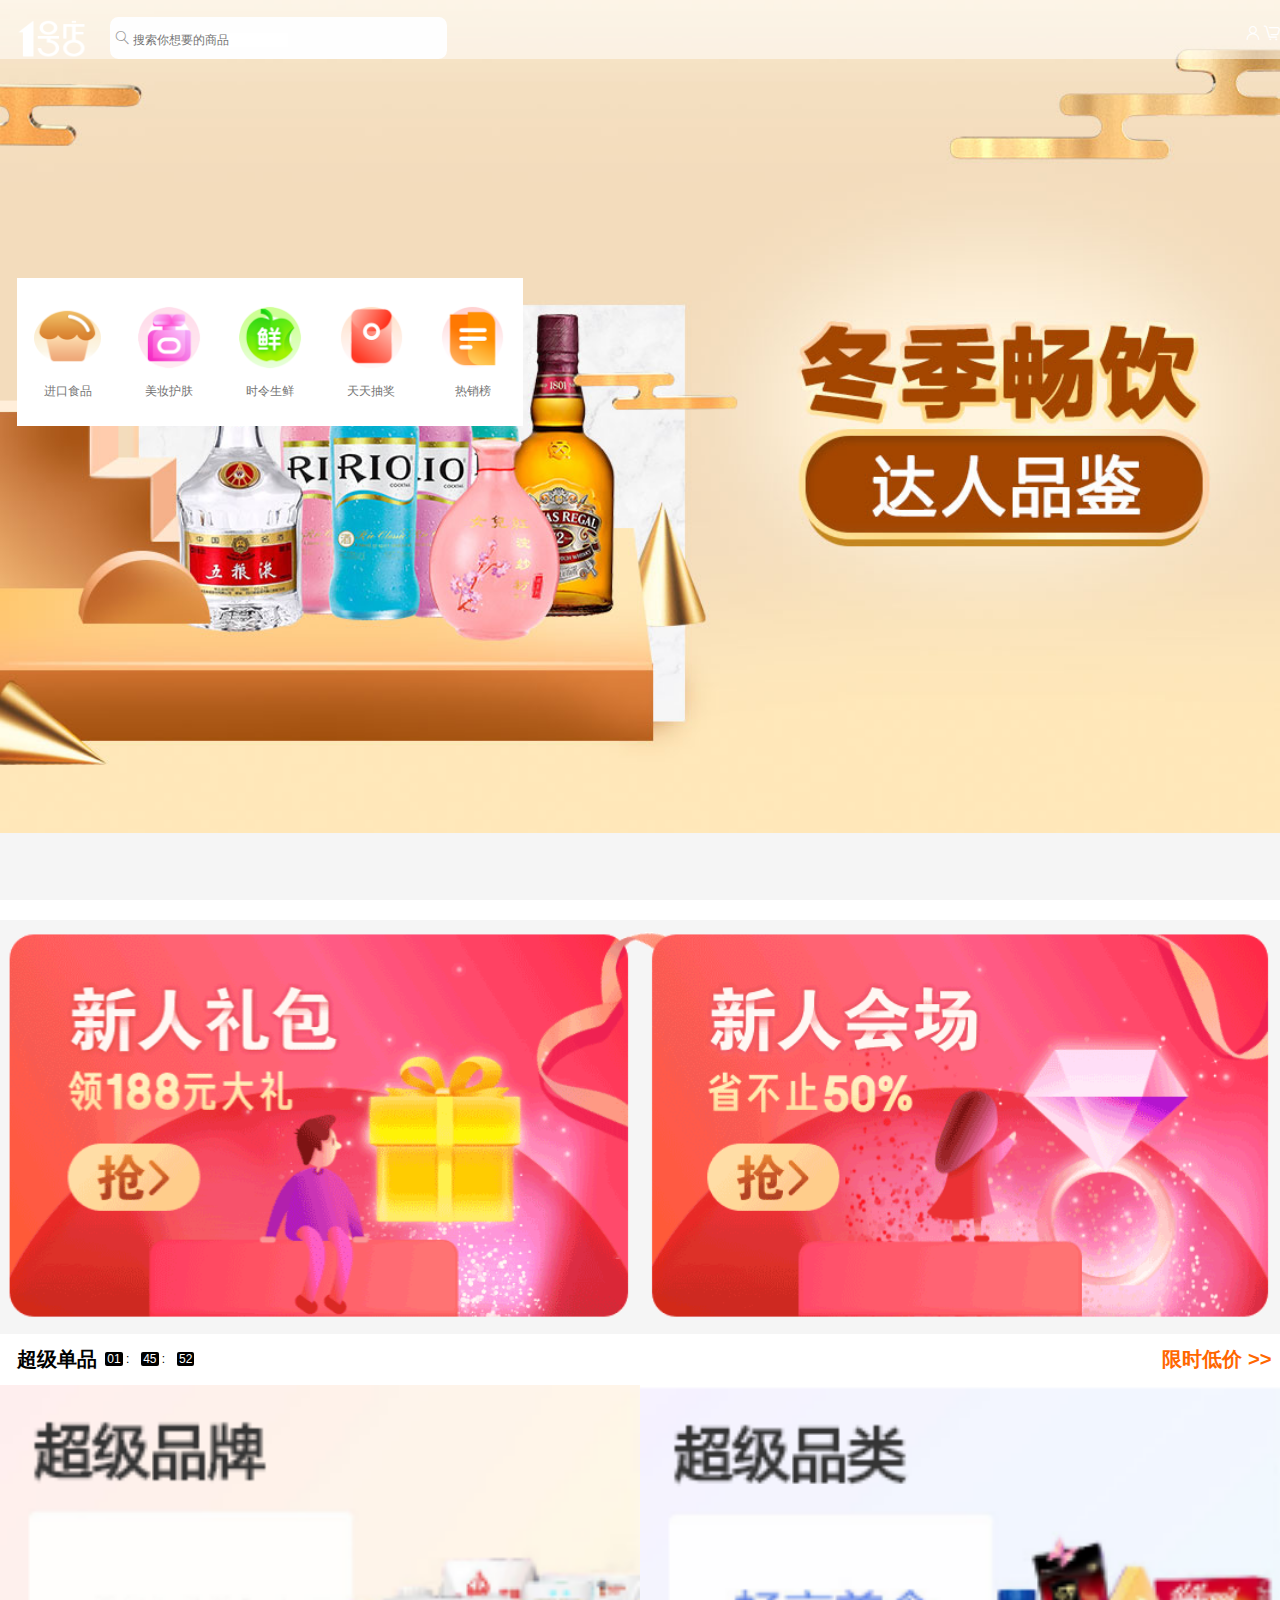
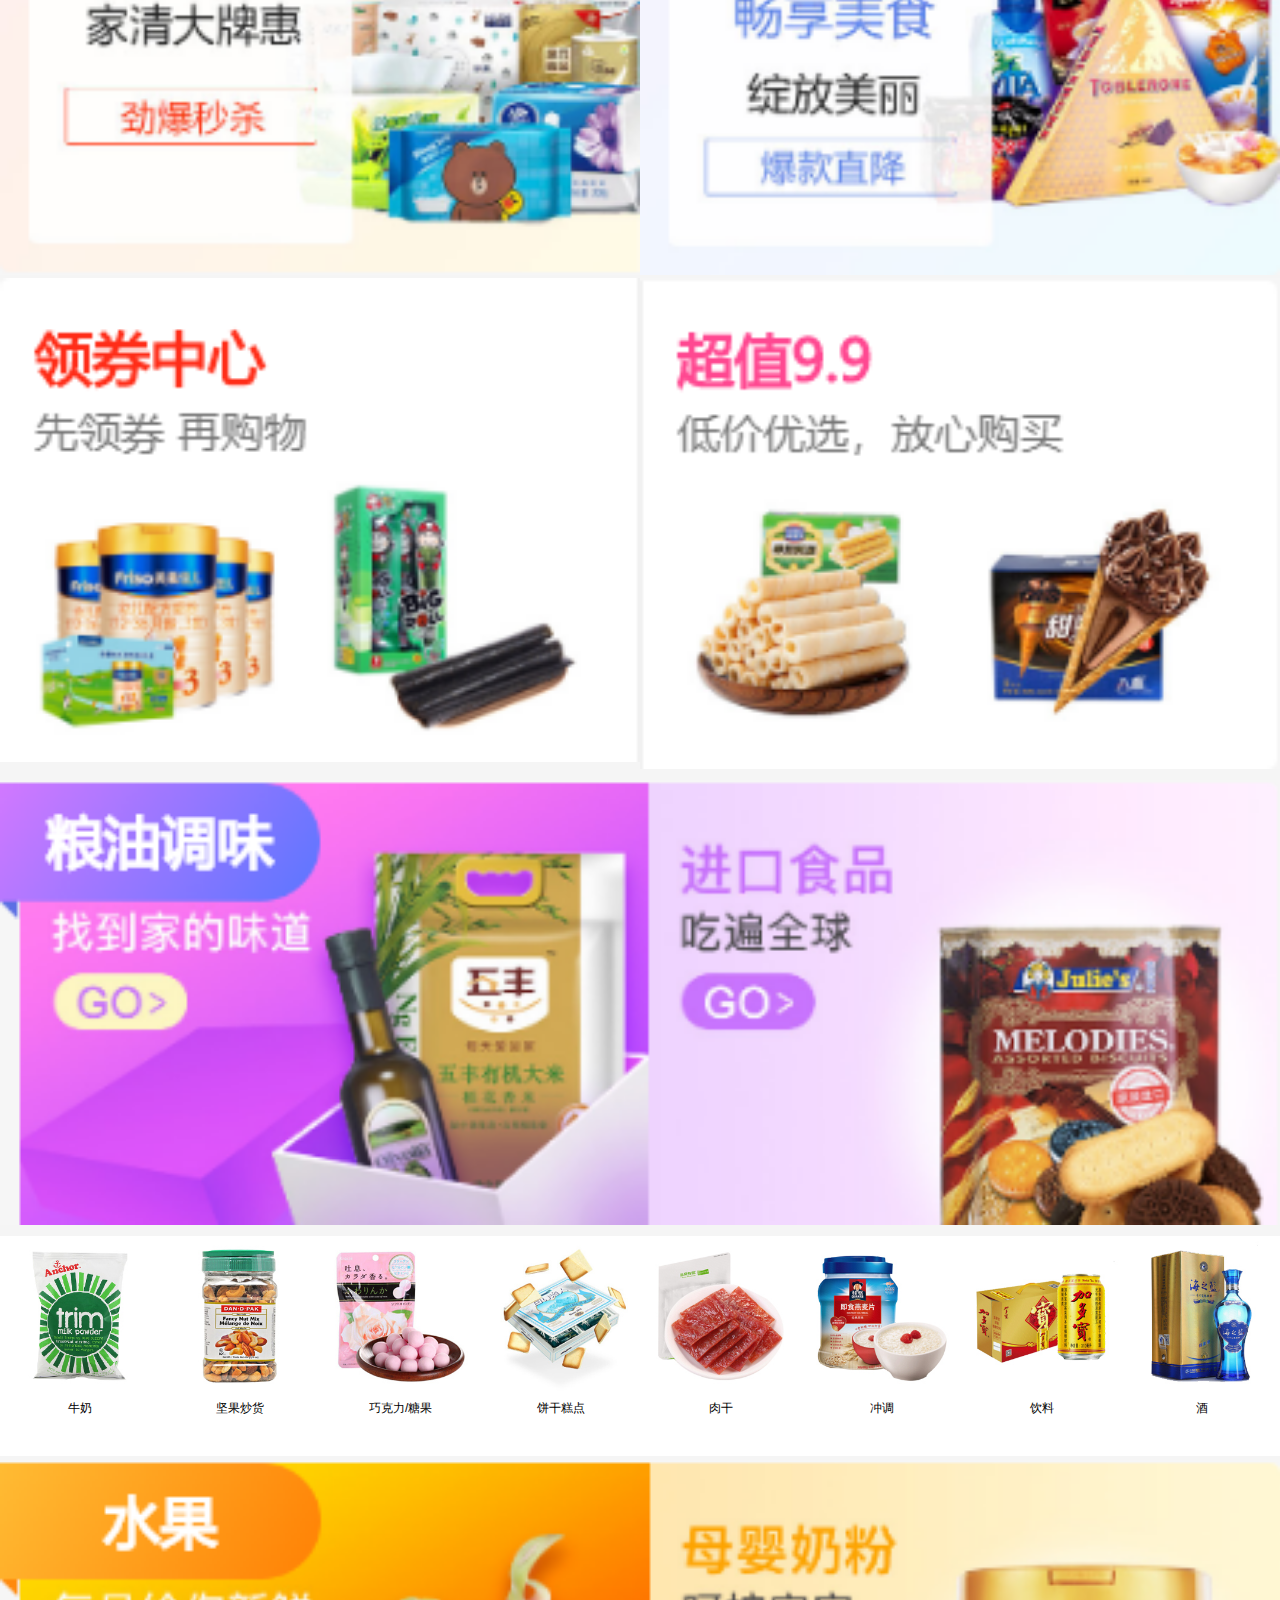
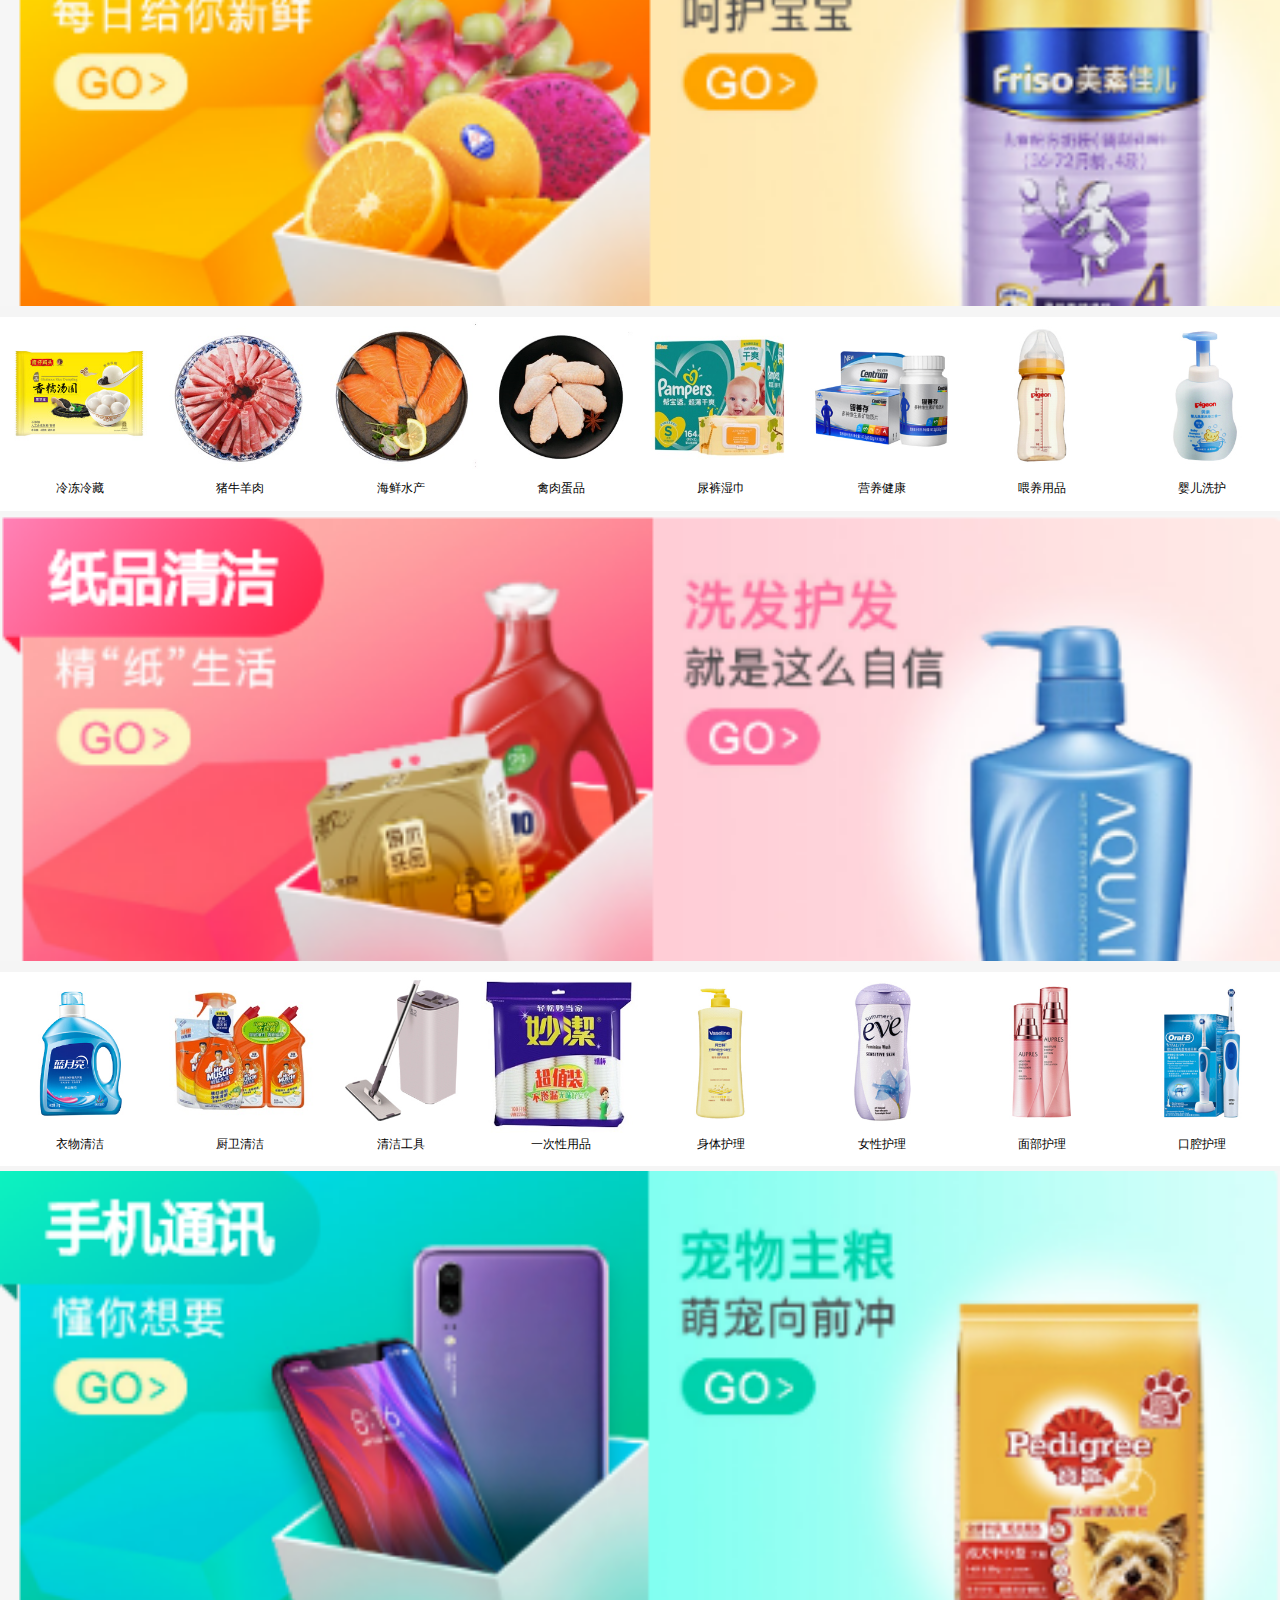
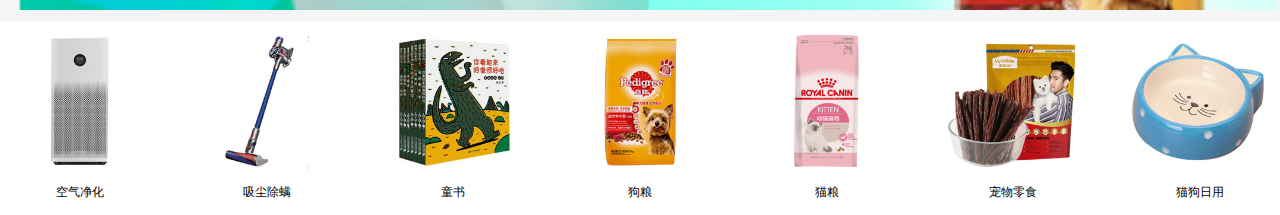
==== index.html @ a31bc934 "提交" ====
<!DOCTYPE html>
<html lang="en">

<head>
    <meta charset="UTF-8">
    <meta name="viewport" content="width=device-width, initial-scale=1.0">
    <meta http-equiv="X-UA-Compatible" content="ie=edge">
    <title>Document</title>
    <link rel="stylesheet" href="./scss/common.css">
    <link rel="stylesheet" href="./scss/index.css">
    <script src="./js/fkexible.debug.js"></script>
    <script src="./js/flexible_css.debug.js"></script>
</head>

<body>
    <header>
        <div class="photo">
            <div class="photo-gege">
                <a href="">
                    <img src="./upload/轮播图.jpg" alt="">
                </a>
                <!-- <a href="">
                    <img src="./upload/轮播图02.jpg" alt="">
                </a>
                <a href="">
                    <img src="./upload/轮播图03.jpg" alt="">
                </a>
                <a href="">
                    <img src="./upload/轮播图04.jpg" alt="">
                </a>
                <a href="">
                    <img src="./upload/轮播图05.jpg" alt="">
                </a> -->
            </div>
        </div>

        <div class="top">
            <div class="logo">
                <img src="./img/logo.png" alt="">
            </div>

            <div class="search">
                <i class="iconfont">&#xe61d;</i>
                <input type="text" placeholder="搜索你想要的商品">
            </div>
            <div class="header-right">
                <a href="">
                    <i class="iconfont">&#xe614;</i>
                </a>
                <a href="">
                    <i class="iconfont">&#xe610;</i>
                </a>
            </div>
        </div>
        <div class="list">
            <ul>
                <li>
                    <a href="">
                        <img src="./img/进口食品.png" alt="">
                        <span>进口食品</span>
                    </a>
                </li>
                <li>
                    <a href="">
                        <img src="./img/美妆护肤.png" alt="">
                        <span>美妆护肤</span>
                    </a>
                </li>
                <li>
                    <a href="">
                        <img src="./img/时令生鲜.png" alt="">
                        <span>时令生鲜</span>
                    </a>
                </li>
                <li>
                    <a href="">
                        <img src="./img/天天抽奖.png" alt="">
                        <span>天天抽奖</span>
                    </a>
                </li>
                <li>
                    <a href="">
                        <img src="./img/热销榜.png" alt="">
                        <span>热销榜</span>
                    </a>
                </li>
            </ul>
        </div>

    </header>
    <main>
        <div class="adv">
            <ul>
                <li>
                    <a href="">
                        <img src="./img/新人礼包.gif" alt="">
                    </a>
                </li>
                <li>
                    <a href="">
                        <img src="./img/新人会场.gif" alt="">
                    </a>
                </li>
            </ul>
        </div>
        <div class="super">
            <div class="top">
                <h2>超级单品</h2>
                <span>01</span>
                <span>:</span>
                <span>45</span>
                <span>:</span>
                <span>52</span>
                <p>限时低价 >></p>
            </div>
            <div class="bottom">
                <ul>
                    <li>
                        <a href="">
                            <img src="./upload/超级品牌.png" alt="">
                        </a>
                    </li>
                    <li>
                        <a href="">
                            <img src="./upload/超级品类.png" alt="">
                        </a>
                    </li>
                    <li>
                        <a href="">
                            <img src="./upload/领券中心.png" alt="">
                        </a>
                    </li>
                    <li>
                        <a href="">
                            <img src="./upload/超值9.9.png" alt="">
                        </a>
                    </li>


                </ul>
            </div>
        </div>
        <div class="adv1">
            <a href="">
                <img src="./upload/粮油调味.png" alt="">
            </a>
        </div>
        <div class="banner flex">
            <ul>
                <li>
                    <a href="">
                        <img src="./upload/banner1(1).jpg" alt="">
                        <span>牛奶</span>
                    </a>
                </li>
                <li>
                    <a href="">
                        <img src="./upload/banner1(2).jpg" alt="">
                        <span>坚果炒货</span>
                    </a>"
                    "
                </li>

                <li>

                    <a href="">
                        <img src="./upload/banner1(3).jpg" alt="">
                        <span>巧克力/糖果</span>
                    </a>
                </li>
                <li>
                    <a href="">
                        <img src="./upload/banner1(4).jpg" alt="">
                        <span>饼干糕点</span>
                    </a>
                </li>
                <li>
                    <a href="">
                        <img src="./upload/banner1(5).jpg" alt="">
                        <span>肉干</span>
                    </a>
                </li>
                <li>
                    <a href="">
                        <img src="./upload/banner1(6).jpg" alt="">
                        <span>冲调</span>
                    </a>
                </li>
                <li>
                    <a href="">
                        <img src="./upload/banner1(7).jpg" alt="">
                        <span>饮料</span>
                    </a>
                </li>
                <li>
                    <a href="">
                        <img src="./upload/banner1(8).jpg" alt="">
                        <span>酒</span>
                    </a>
                </li>

            </ul>
        </div>

        </div>
        <div class="adv2">
            <a href="">
                <img src="./upload/水果.png" alt="">
            </a>
        </div>
        <div class="banner1 flex1">
            <ul>
                <li>
                    <a href="">
                        <img src="./upload/banner2(1).jpg" alt="">
                        <span>冷冻冷藏</span>
                    </a>
                </li>
                <li>
                    <a href="">
                        <img src="./upload/banner2(2).jpg" alt="">
                        <span>猪牛羊肉</span>
                    </a>
                </li>
                <li>
                    <a href="">
                        <img src="./upload/banner2(3).jpg" alt="">
                        <span>海鲜水产</span>
                    </a>
                </li>
                <li>
                    <a href="">
                        <img src="./upload/banner2(4).jpg" alt="">
                        <span>禽肉蛋品</span>
                    </a>
                </li>
                <li>
                    <a href="">
                        <img src="./upload/banner2(5).jpg" alt="">
                        <span>尿裤湿巾</span>
                    </a>
                </li>
                <li>
                    <a href="">
                        <img src="./upload/banner2(6).jpg" alt="">
                        <span>营养健康</span>
                    </a>
                </li>
                <li>
                    <a href="">
                        <img src="./upload/banner2(7).jpg" alt="">
                        <span>喂养用品</span>
                    </a>
                </li>
                <li>
                    <a href="">
                        <img src="./upload/banner2(8).jpg" alt="">
                        <span>婴儿洗护</span>
                    </a>
                </li>

            </ul>
        </div>

        <div class="adv3">
            <a href="">
                <img src="./upload/纸品清洁.png" alt="">
            </a>
        </div>

        <div class="banner2 flex2">
            <ul>
                <li>
                    <a href="">
                        <img src="./upload/banner3(1).jpg" alt="">
                        <span>衣物清洁</span>
                    </a>
                </li>
                <li>
                    <a href="">
                        <img src="./upload/banner3(2).jpg" alt="">
                        <span>厨卫清洁</span>
                    </a>
                </li>
                <li>
                    <a href="">
                        <img src="./upload/banner3(3).jpg" alt="">
                        <span>清洁工具</span>
                    </a>
                </li>
                <li>
                    <a href="">
                        <img src="./upload/banner3(4).jpg" alt="">
                        <span>一次性用品</span>
                    </a>
                </li>
                <li>
                    <a href="">
                        <img src="./upload/banner3(5).jpg" alt="">
                        <span>身体护理</span>
                    </a>
                </li>
                <li>
                    <a href="">
                        <img src="./upload/banner3(6).jpg" alt="">
                        <span>女性护理</span>
                    </a>
                </li>
                <li>
                    <a href="">
                        <img src="./upload/banner3(7).jpg" alt="">
                        <span>面部护理</span>
                    </a>
                </li>
                <li>
                    <a href="">
                        <img src="./upload/banner3(8).jpg" alt="">
                        <span>口腔护理</span>
                    </a>
                </li>

            </ul>
        </div>

        <div class="adv4">
            <a href="">
                <img src="./upload/手机通讯.png" alt="">
            </a>
        </div>

        <div class="banner3 flex3">
            <ul>
                <li>
                    <a href="">
                        <img src="./upload/banner4(1).jpg" alt="">
                        <span>空气净化</span>
                    </a>
                </li>
                <li>
                    <a href="">
                        <img src="./upload/banner4(2).jpg" alt="">
                        <span>吸尘除螨</span>
                    </a>
                </li>
                <li>
                    <a href="">
                        <img src="./upload/banner4(3).jpg" alt="">
                        <span>童书</span>
                    </a>
                </li>
                <li>
                    <a href="">
                        <img src="./upload/banner4(4).jpg" alt="">
                        <span>狗粮</span>
                    </a>
                </li>
                <li>
                    <a href="">
                        <img src="./upload/banner4(5).jpg" alt="">
                        <span>猫粮</span>
                    </a>
                </li>
                <li>
                    <a href="">
                        <img src="./upload/banner4(6).jpg" alt="">
                        <span>宠物零食</span>
                    </a>
                </li>
                <li>
                    <a href="">
                        <img src="./upload/banner4(7).jpg" alt="">
                        <span>猫狗日用</span>
                    </a>
                </li>


            </ul>
        </div>
    </main>
</body>

</html>
---- scss/common.css ----
@font-face {
    font-family: "iconfont";
    src: url('../font/iconfont.eot?t=1577669418345');
    /* IE9 */
    src: url('../font/iconfont.eot?t=1577669418345#iefix') format('embedded-opentype'),
        /* IE6-IE8 */
        url('[data-uri]') format('woff2'),
        url('../font/iconfont.woff?t=1577669418345') format('woff'),
        url('../font/iconfont.ttf?t=1577669418345') format('truetype'),
        /* chrome, firefox, opera, Safari, Android, iOS 4.2+ */
        url('../font/iconfont.svg?t=1577669418345#iconfont') format('svg');
    /* iOS 4.1- */
}

.iconfont {
    font-family: "iconfont" !important;
    font-size: 16px;
    font-style: normal;
    -webkit-font-smoothing: antialiased;
    -moz-osx-font-smoothing: grayscale;
}

.icon-sousuo:before {
    content: "\e61d";
}

.icon-lianxiren:before {
    content: "\e614";
}

.icon-gouwuche:before {
    content: "\e610";
}
---- scss/index.css ----
html,
body {
  width: 100%;
  height: 100%;
  background-color: #f5f5f5;
}

.photo {
  position: relative;
  width: 100%;
}

.photo a {
  width: 100%;
}

.photo a img {
  width: 100%;
}

header {
  width: 100%;
}

header .top {
  position: absolute;
  top: 0;
  left: 0;
  height: 1.09375rem;
  width: 100%;
  background-color: rgba(255, 255, 255, 0.5);
}

header .top .logo {
  float: left;
  margin-top: 0.15625rem;
  margin-left: 0.15625rem;
}

header .top .logo img {
  width: 1.5625rem;
  height: 1.25rem;
}

header .search {
  float: left;
  width: 6.25rem;
  height: 0.78125rem;
  background-color: #fefefe;
  border-radius: 0.15625rem;
  margin-top: 0.3125rem;
  margin-left: 0.3125rem;
}

header .search .iconfont {
  line-height: 0.78125rem;
  margin-left: 0.07812rem;
  color: #999;
}

header .search input {
  border: none;
  color: #999;
}

header .header-right {
  float: right;
  margin-top: 0.46875rem;
  margin-left: 0.39062rem;
}

header .iconfont {
  color: #fff;
}

header .list {
  position: absolute;
  top: 5.15625rem;
  left: 0.3125rem;
  width: 9.375rem;
  height: 2.73438rem;
  background-color: #fff;
}

header .list ul {
  width: 100%;
  overflow: hidden;
}

header .list ul li {
  text-align: center;
  margin-top: 0.46875rem;
  width: 20%;
  float: left;
}

header .list ul li a {
  width: 100%;
}

header .list ul li a img {
  width: 1.25rem;
  height: 1.25rem;
}

header .list ul li a span {
  display: block;
  margin-top: 0.15625rem;
  color: #757575;
}

main {
  margin-top: 0.3125rem;
  width: 100%;
  background-color: #f5f5f5;
}

main .adv {
  margin-top: 1.5625rem;
  width: 100%;
}

main .adv ul {
  width: 100%;
  overflow: hidden;
}

main .adv ul li {
  width: 50%;
  float: left;
}

main .adv ul li a {
  width: 100%;
}

main .adv ul li a img {
  width: 100%;
}

main .super {
  width: 100%;
}

main .super .top {
  width: 100%;
  height: 0.9375rem;
  background-color: #fff;
}

main .super .top h2 {
  float: left;
  font-size: 0.375rem;
  font-weight: 700;
  margin-left: 0.3125rem;
  line-height: 0.9375rem;
}

main .super .top span:nth-child(even) {
  background-color: #000;
  color: #fff;
  margin-left: 0.15625rem;
  line-height: 0.9375rem;
  padding: 0 2px;
  border-radius: 2px;
}

main .super .top p {
  float: right;
  line-height: 0.9375rem;
  color: #ff6700;
  font-size: 0.375rem;
  font-weight: 600;
  margin-right: 0.15625rem;
}

main .bottom {
  width: 100%;
}

main .bottom ul {
  width: 100%;
  overflow: hidden;
}

main .bottom ul li {
  width: 50%;
  float: left;
}

main .bottom ul li img {
  width: 100%;
}

main .adv1 {
  width: 100%;
  margin-top: 0.15625rem;
}

main .adv1 img {
  width: 100%;
}

main .banner {
  overflow: hidden;
  width: 100%;
  height: 4.0625rem;
  background-color: #fff;
  margin-top: 0.15625rem;
}

main .banner ul {
  overflow-x: scroll;
  cursor: pointer;
}

main .banner ul::-webkit-scrollbar {
  height: 2.34375rem;
}

main .banner ul::-webkit-scrollbar-track {
  background-color: #f0f0f0;
}

main .banner li {
  overflow: hidden;
  text-align: center;
  color: #fff;
}

xa main .banner li:first-child {
  margin-left: 0;
}

main .flex ul {
  display: -webkit-box;
  display: -ms-flexbox;
  display: flex;
  -ms-flex-wrap: nowrap;
      flex-wrap: nowrap;
  -webkit-box-pack: justify;
      -ms-flex-pack: justify;
          justify-content: space-between;
}

main .flex li {
  -ms-flex-negative: 0;
      flex-shrink: 0;
  width: 2.96875rem;
}

main .flex img {
  width: 100%;
}

main .flex span {
  display: block;
  color: #000;
}

main .adv2 {
  width: 100%;
  margin-top: 0.07812rem;
}

main .adv2 img {
  width: 100%;
}

main .banner1 {
  overflow: hidden;
  width: 100%;
  height: 3.59375rem;
  background-color: #fff;
  margin-top: 0.15625rem;
}

main .banner1 ul {
  overflow-x: scroll;
  cursor: pointer;
}

main .banner1 ul::-webkit-scrollbar {
  height: 2.34375rem;
}

main .banner1 ul::-webkit-scrollbar-track {
  background-color: #f0f0f0;
}

main .banner1 li {
  overflow: hidden;
  text-align: center;
  color: #fff;
}

xa main .banner1 li:first-child {
  margin-left: 0;
}

main .flex1 ul {
  display: -webkit-box;
  display: -ms-flexbox;
  display: flex;
  -ms-flex-wrap: nowrap;
      flex-wrap: nowrap;
  -webkit-box-pack: justify;
      -ms-flex-pack: justify;
          justify-content: space-between;
}

main .flex1 li {
  -ms-flex-negative: 0;
      flex-shrink: 0;
  width: 2.96875rem;
}

main .flex1 img {
  width: 100%;
}

main .flex1 span {
  display: block;
  color: #000;
}

main .adv3 {
  width: 100%;
  margin-top: 0.07812rem;
}

main .adv3 img {
  width: 100%;
}

main .banner2 {
  overflow: hidden;
  width: 100%;
  height: 3.59375rem;
  background-color: #fff;
  margin-top: 0.15625rem;
}

main .banner2 ul {
  overflow-x: scroll;
  cursor: pointer;
}

main .banner2 ul::-webkit-scrollbar {
  height: 2.34375rem;
}

main .banner2 ul::-webkit-scrollbar-track {
  background-color: #f0f0f0;
}

main .banner2 li {
  overflow: hidden;
  text-align: center;
  color: #fff;
}

xa main .banner2 li:first-child {
  margin-left: 0;
}

main .flex2 ul {
  display: -webkit-box;
  display: -ms-flexbox;
  display: flex;
  -ms-flex-wrap: nowrap;
      flex-wrap: nowrap;
  -webkit-box-pack: justify;
      -ms-flex-pack: justify;
          justify-content: space-between;
}

main .flex2 li {
  -ms-flex-negative: 0;
      flex-shrink: 0;
  width: 2.96875rem;
}

main .flex2 img {
  width: 100%;
}

main .flex2 span {
  display: block;
  color: #000;
}

main .adv4 {
  width: 100%;
  margin-top: 0.07812rem;
}

main .adv4 img {
  width: 100%;
}

main .banner3 {
  overflow: hidden;
  width: 100%;
  height: 3.59375rem;
  background-color: #fff;
  margin-top: 0.15625rem;
}

main .banner3 ul {
  overflow-x: scroll;
  cursor: pointer;
}

main .banner3 ul::-webkit-scrollbar {
  height: 2.34375rem;
}

main .banner3 ul::-webkit-scrollbar-track {
  background-color: #f0f0f0;
}

main .banner3 li {
  overflow: hidden;
  text-align: center;
  color: #fff;
}

xa main .banner3 li:first-child {
  margin-left: 0;
}

main .flex3 ul {
  display: -webkit-box;
  display: -ms-flexbox;
  display: flex;
  -ms-flex-wrap: nowrap;
      flex-wrap: nowrap;
  -webkit-box-pack: justify;
      -ms-flex-pack: justify;
          justify-content: space-between;
}

main .flex3 li {
  -ms-flex-negative: 0;
      flex-shrink: 0;
  width: 2.96875rem;
}

main .flex3 img {
  width: 100%;
}

main .flex3 span {
  display: block;
  color: #000;
}
/*# sourceMappingURL=index.css.map */
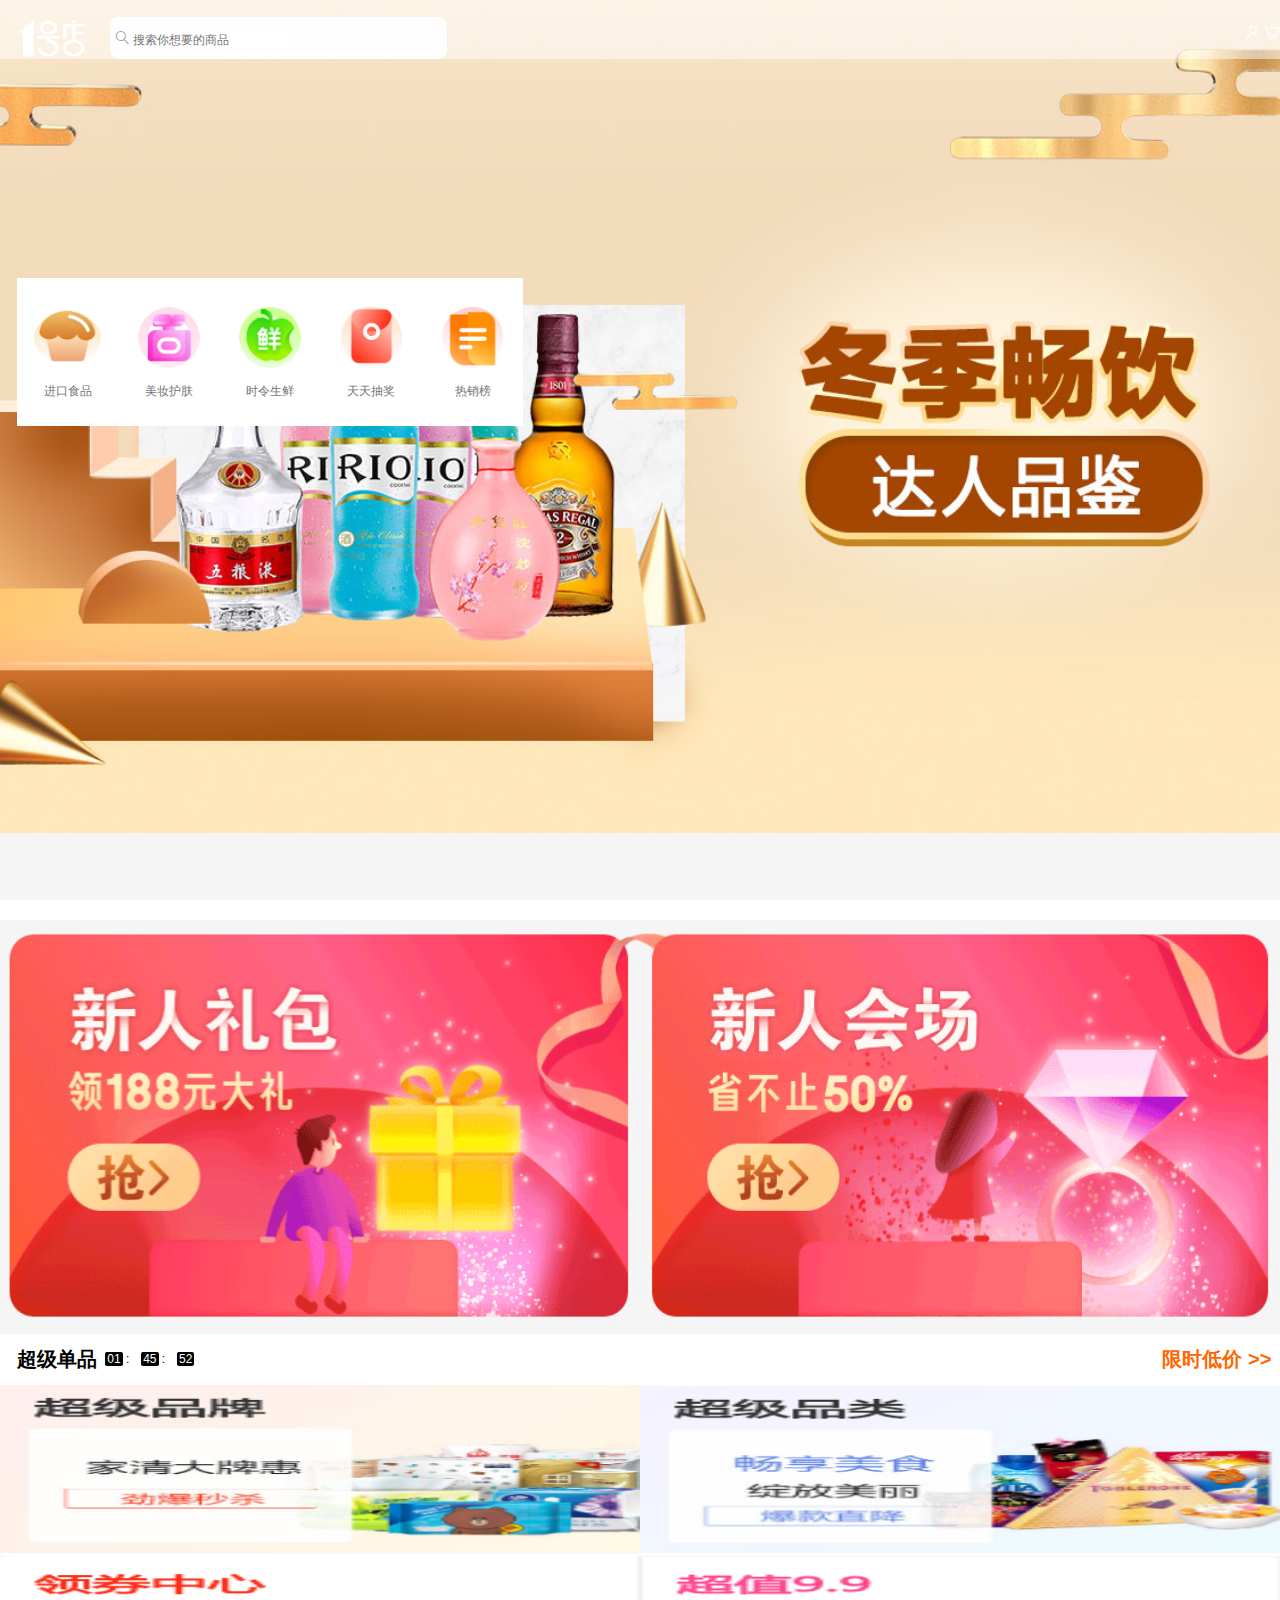
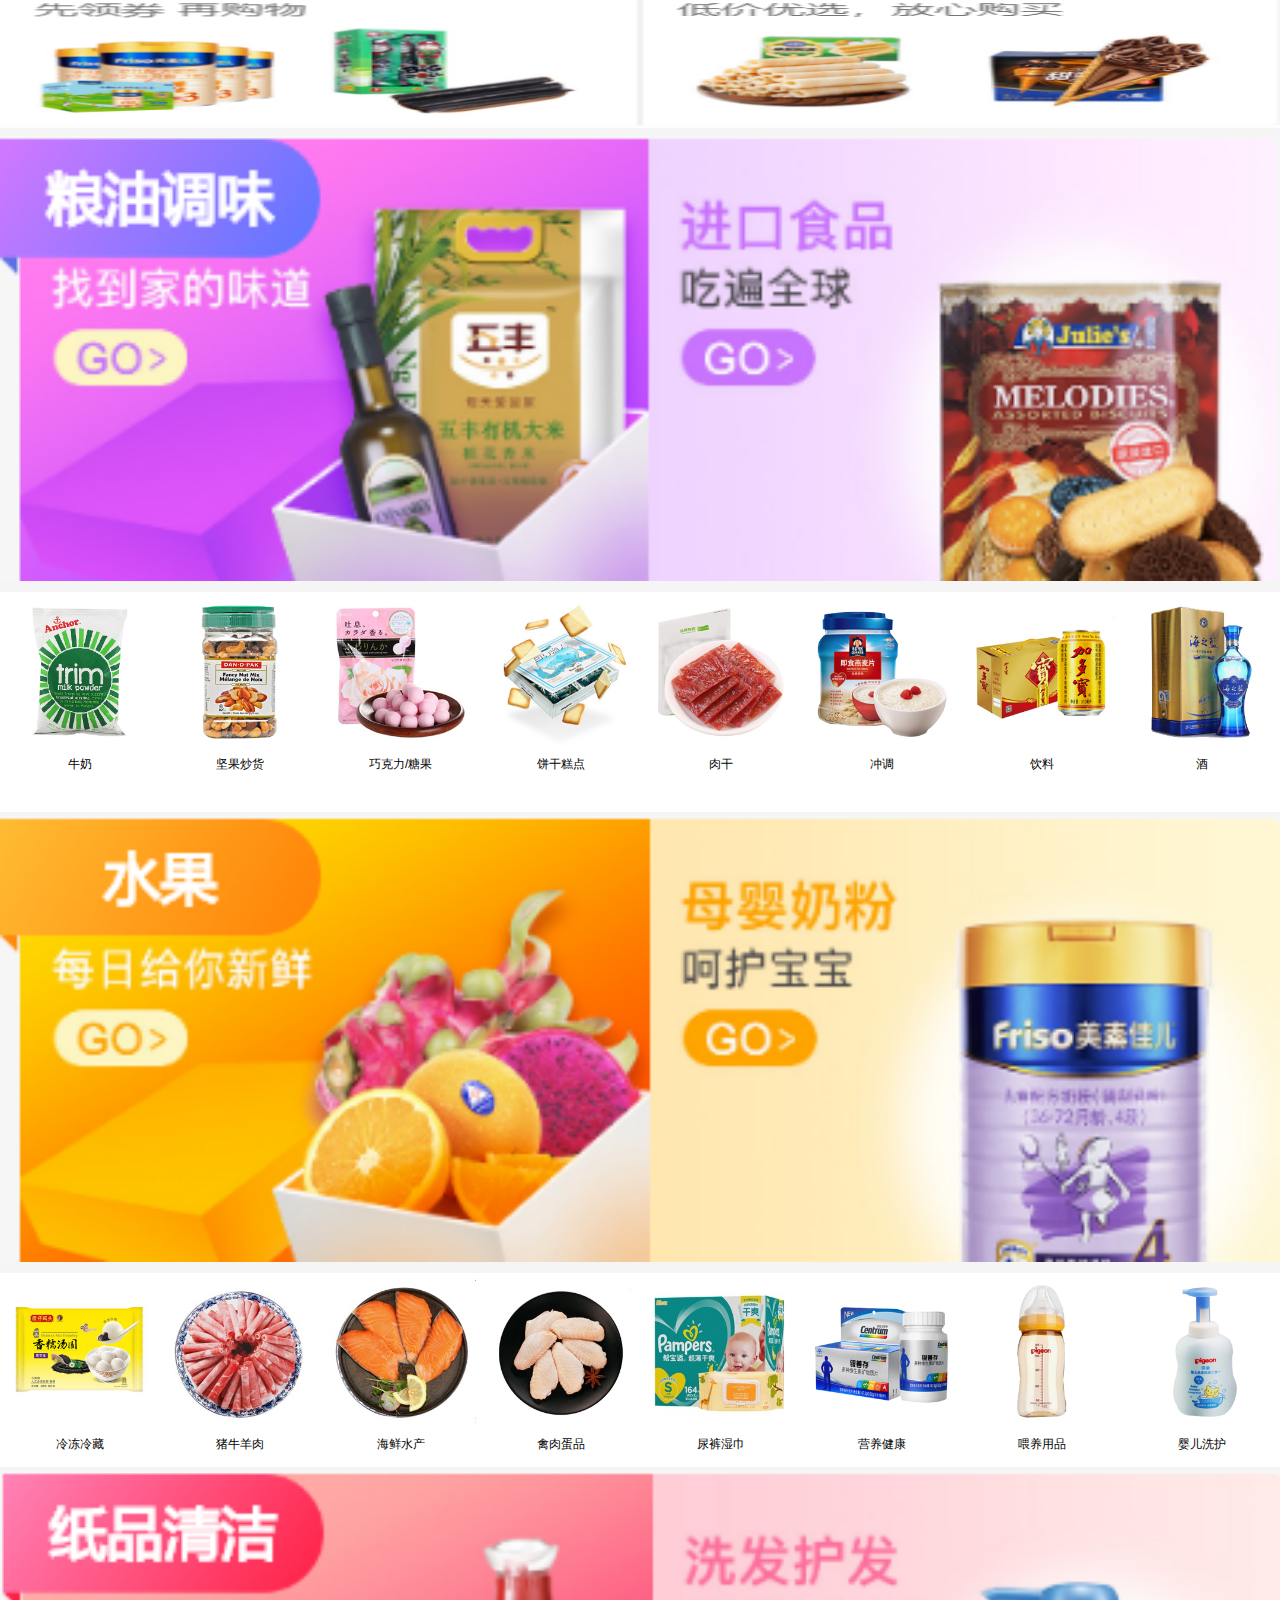
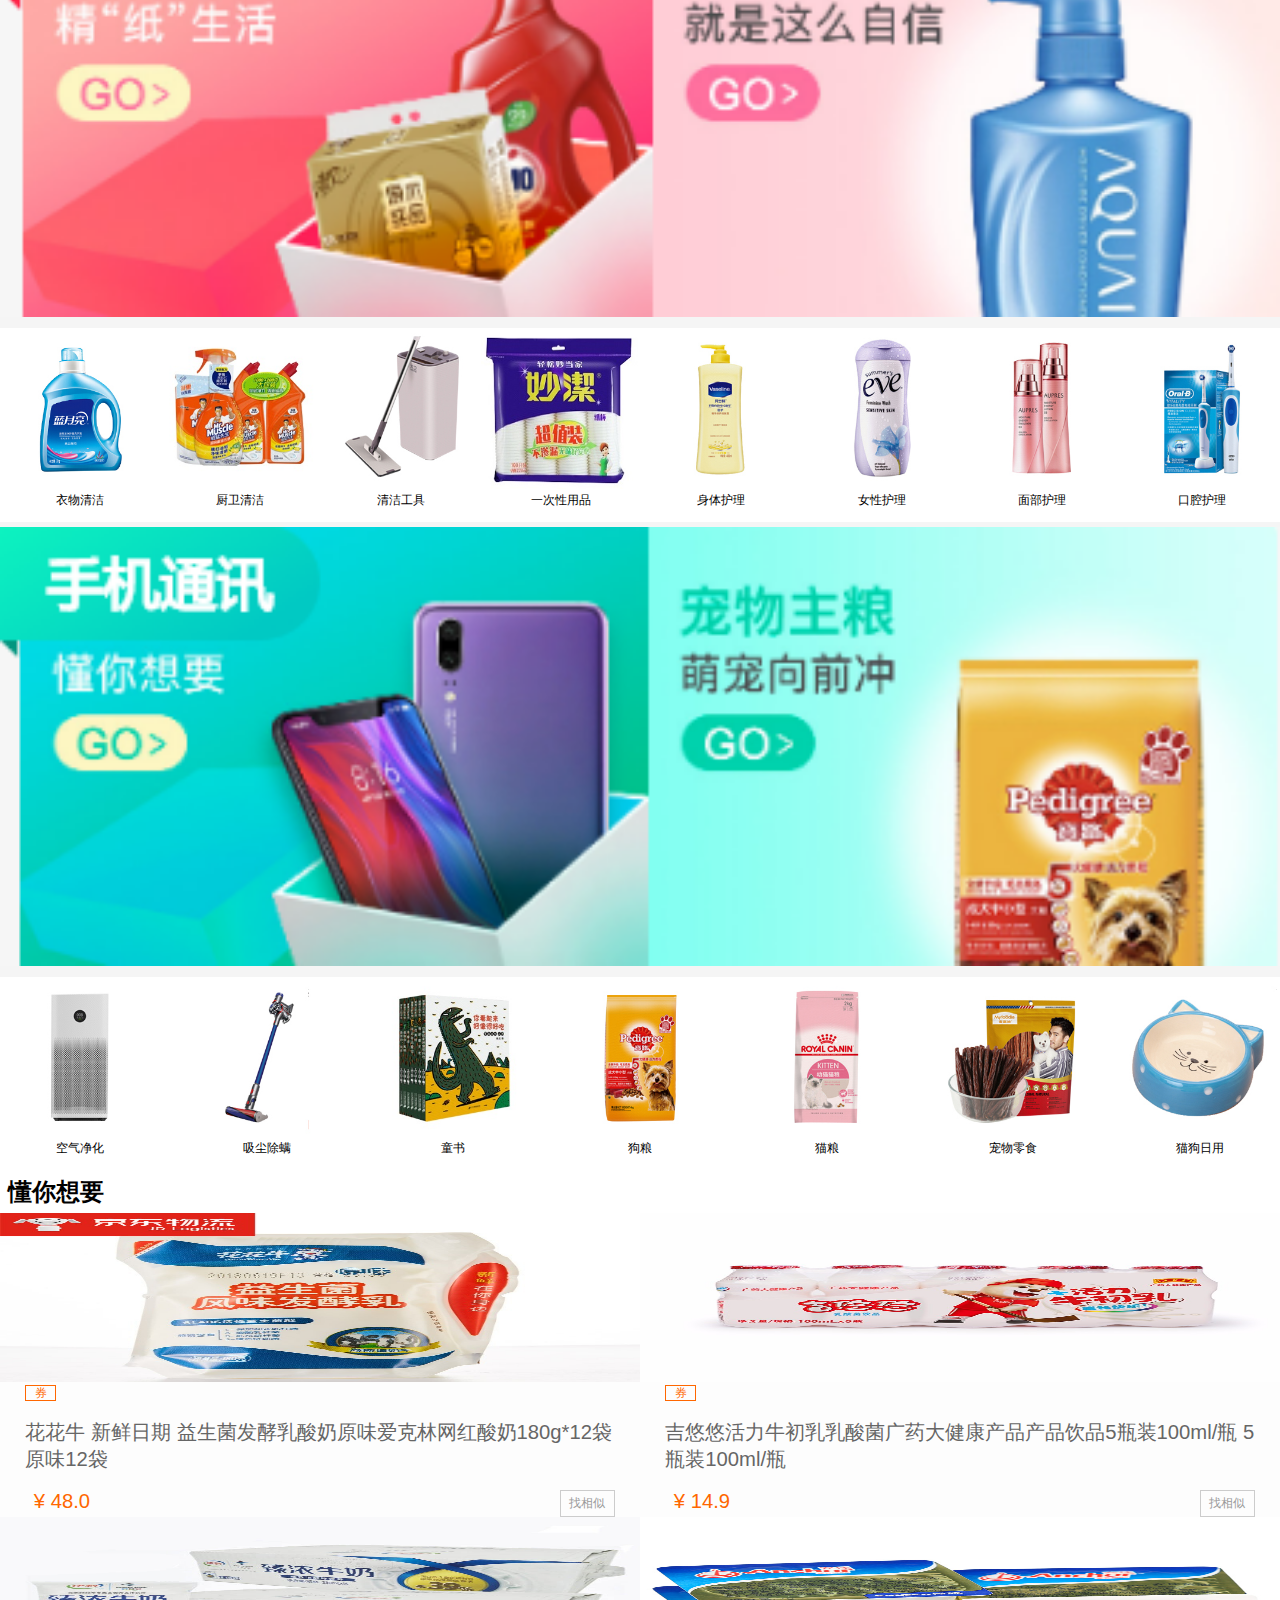
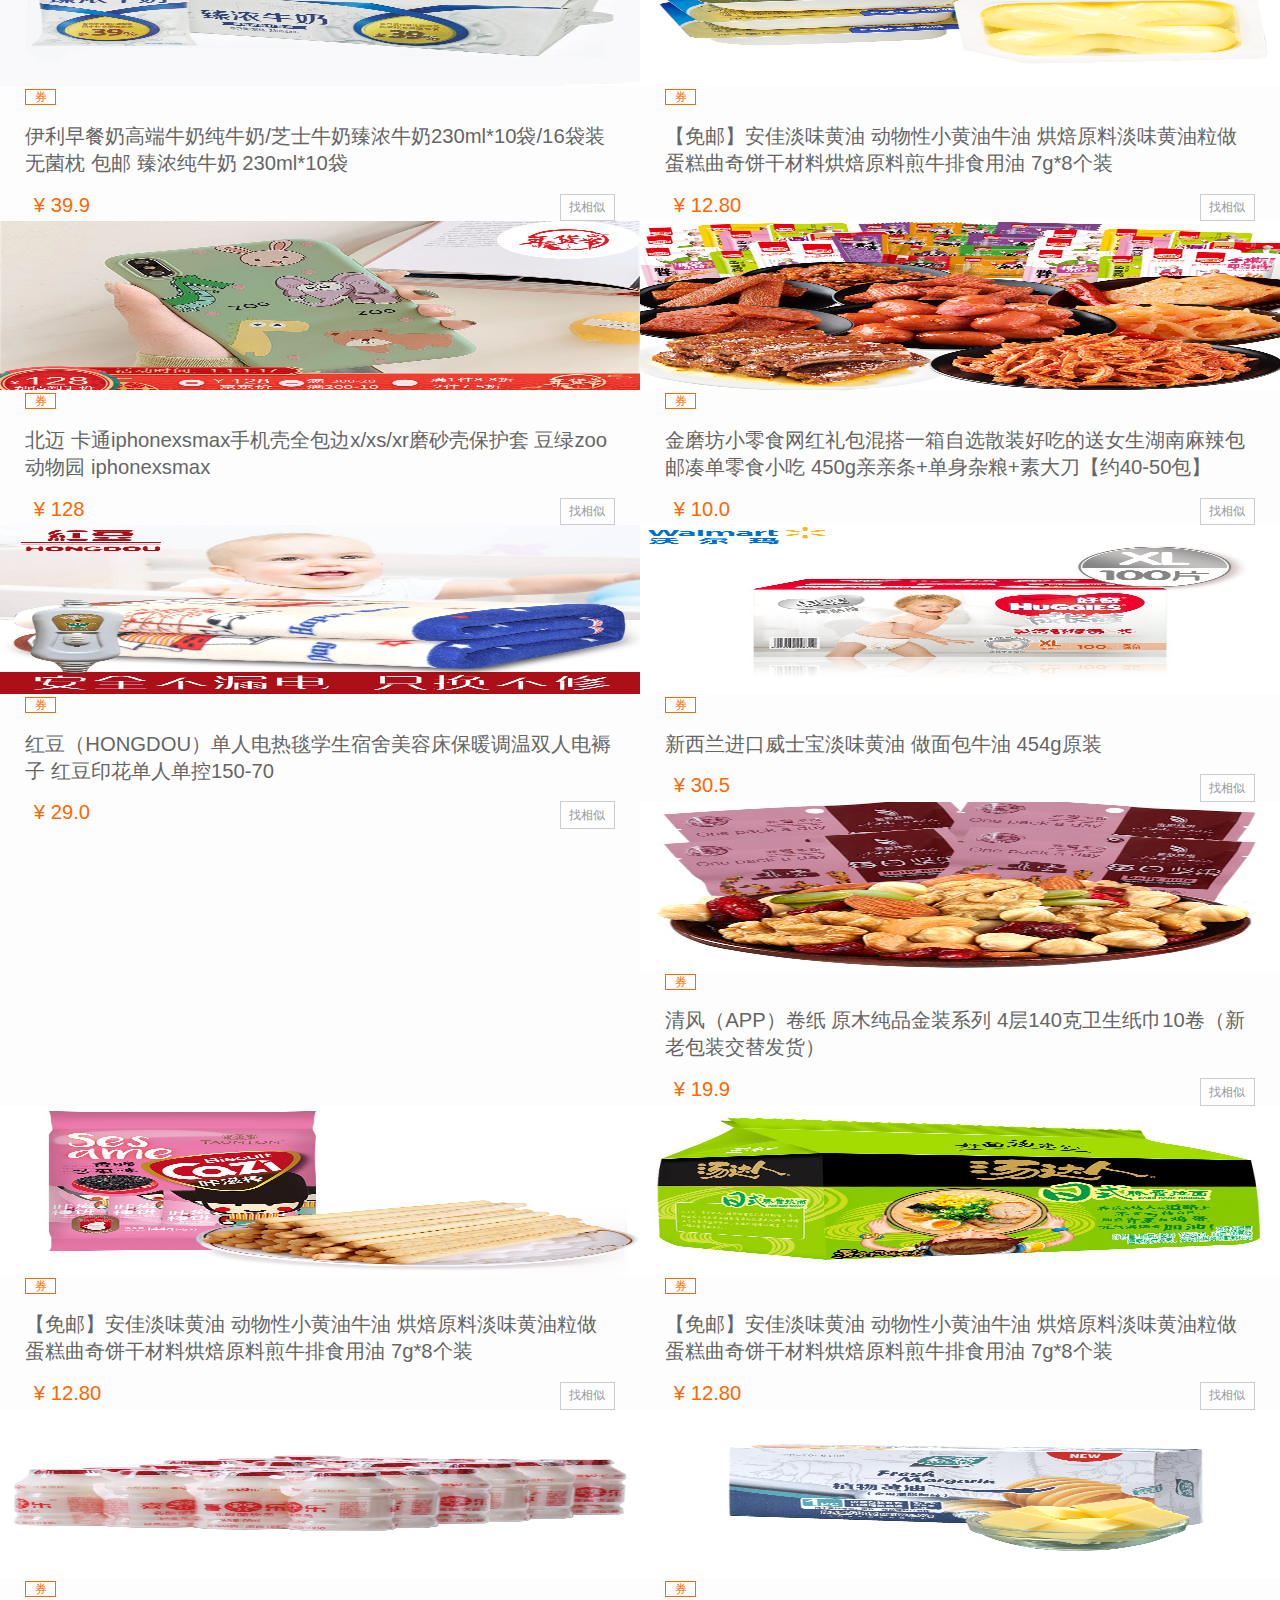
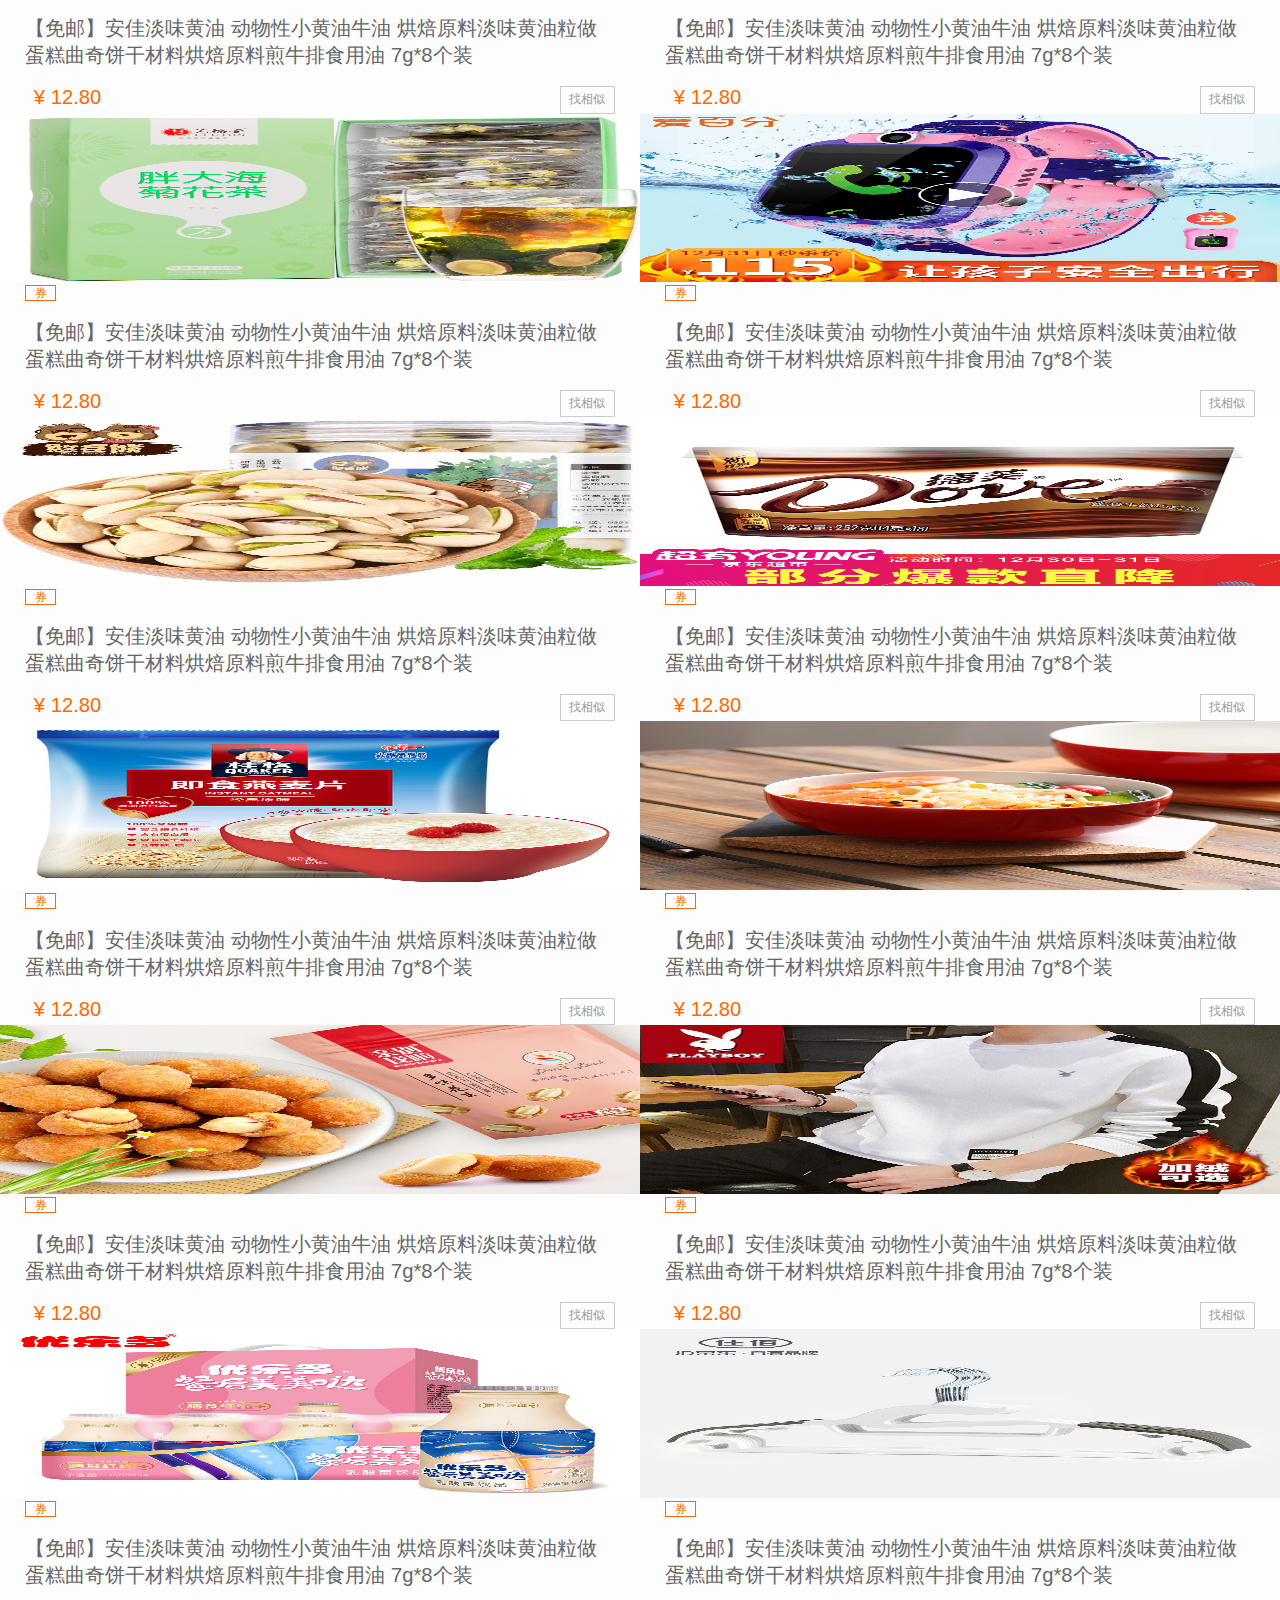
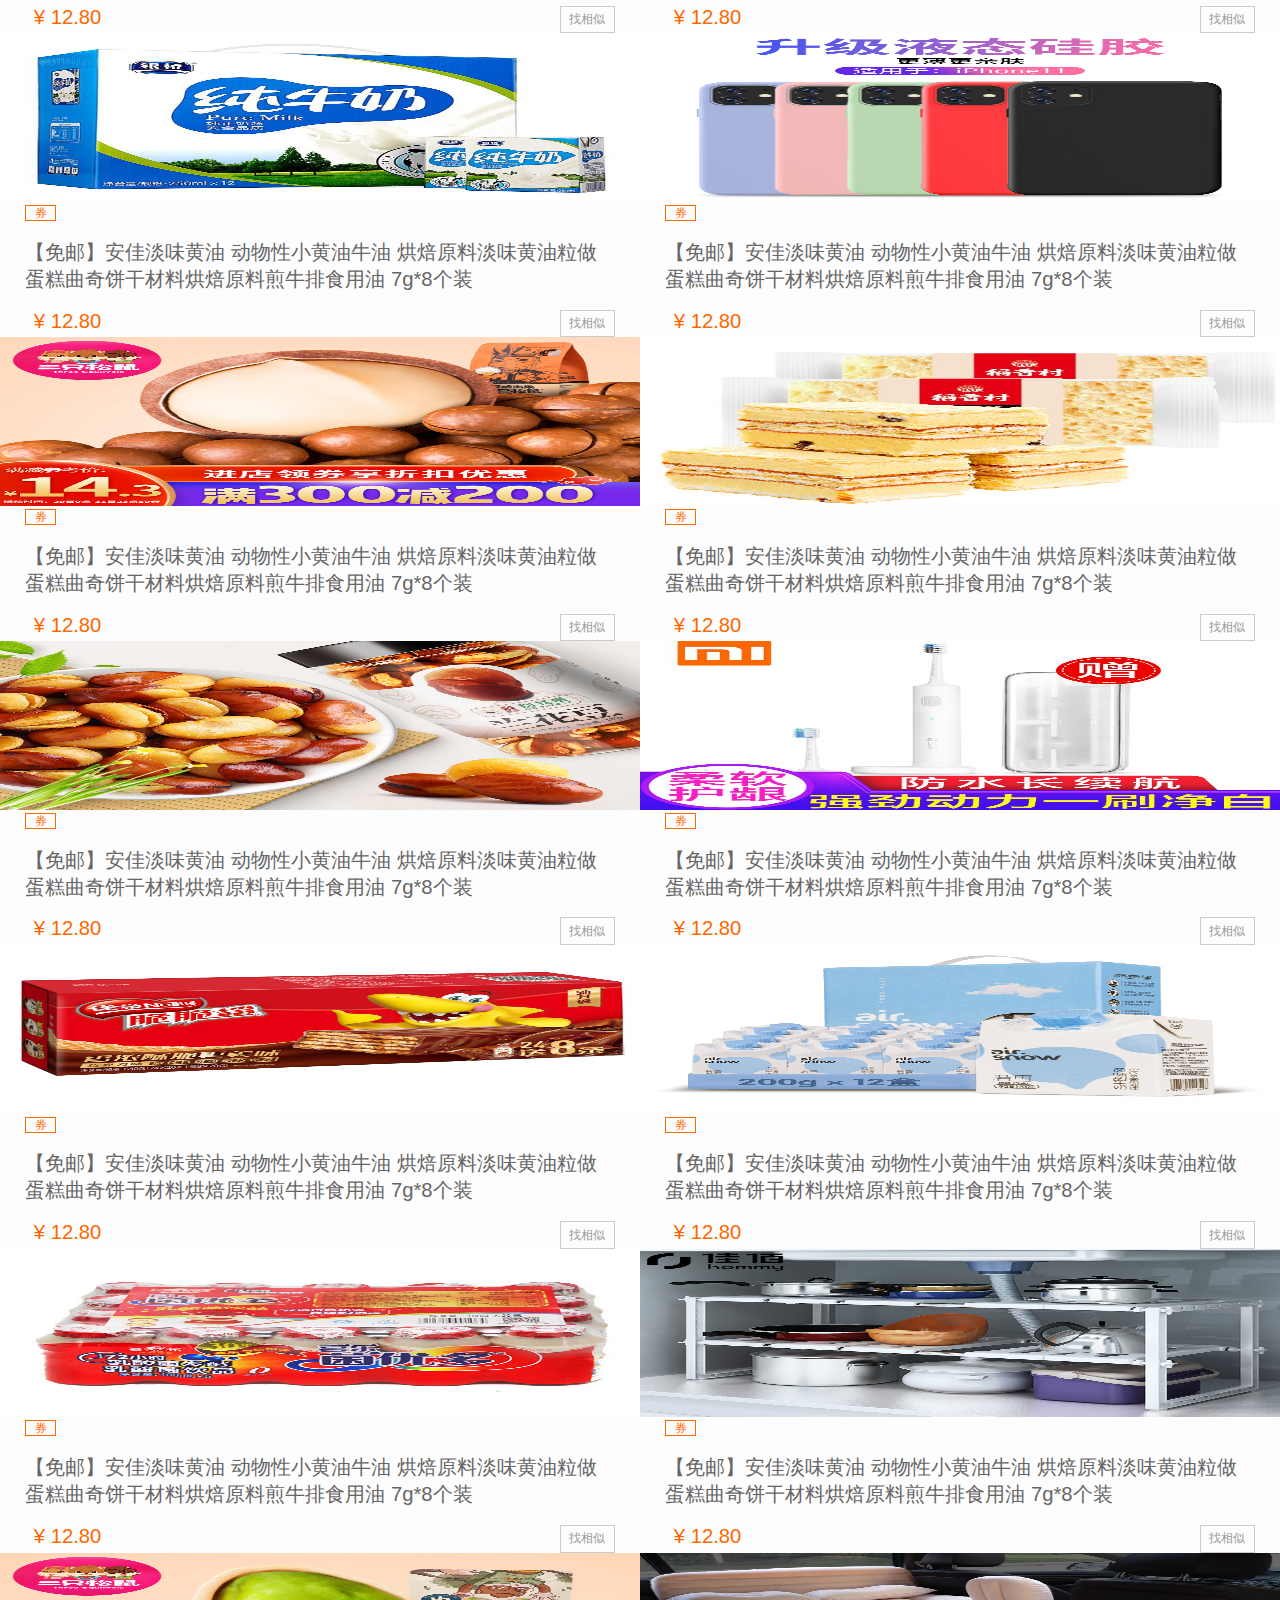
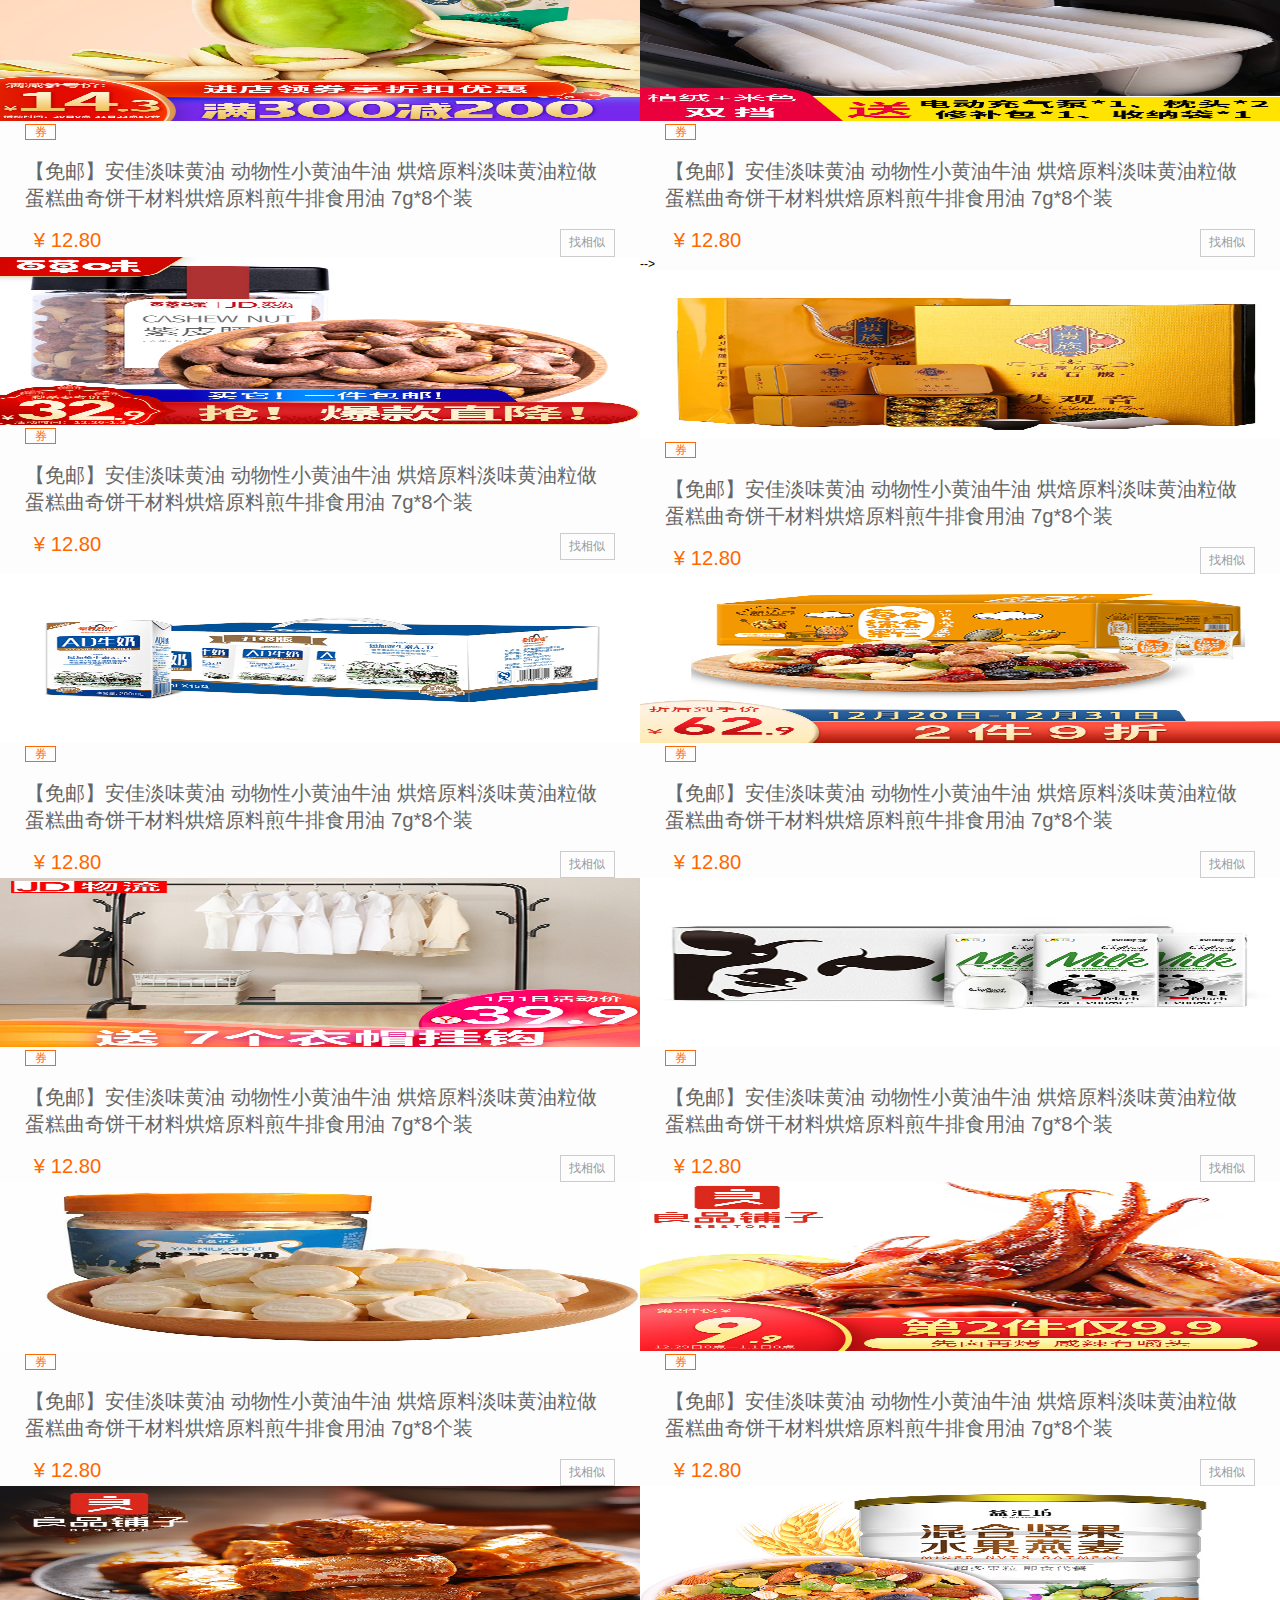
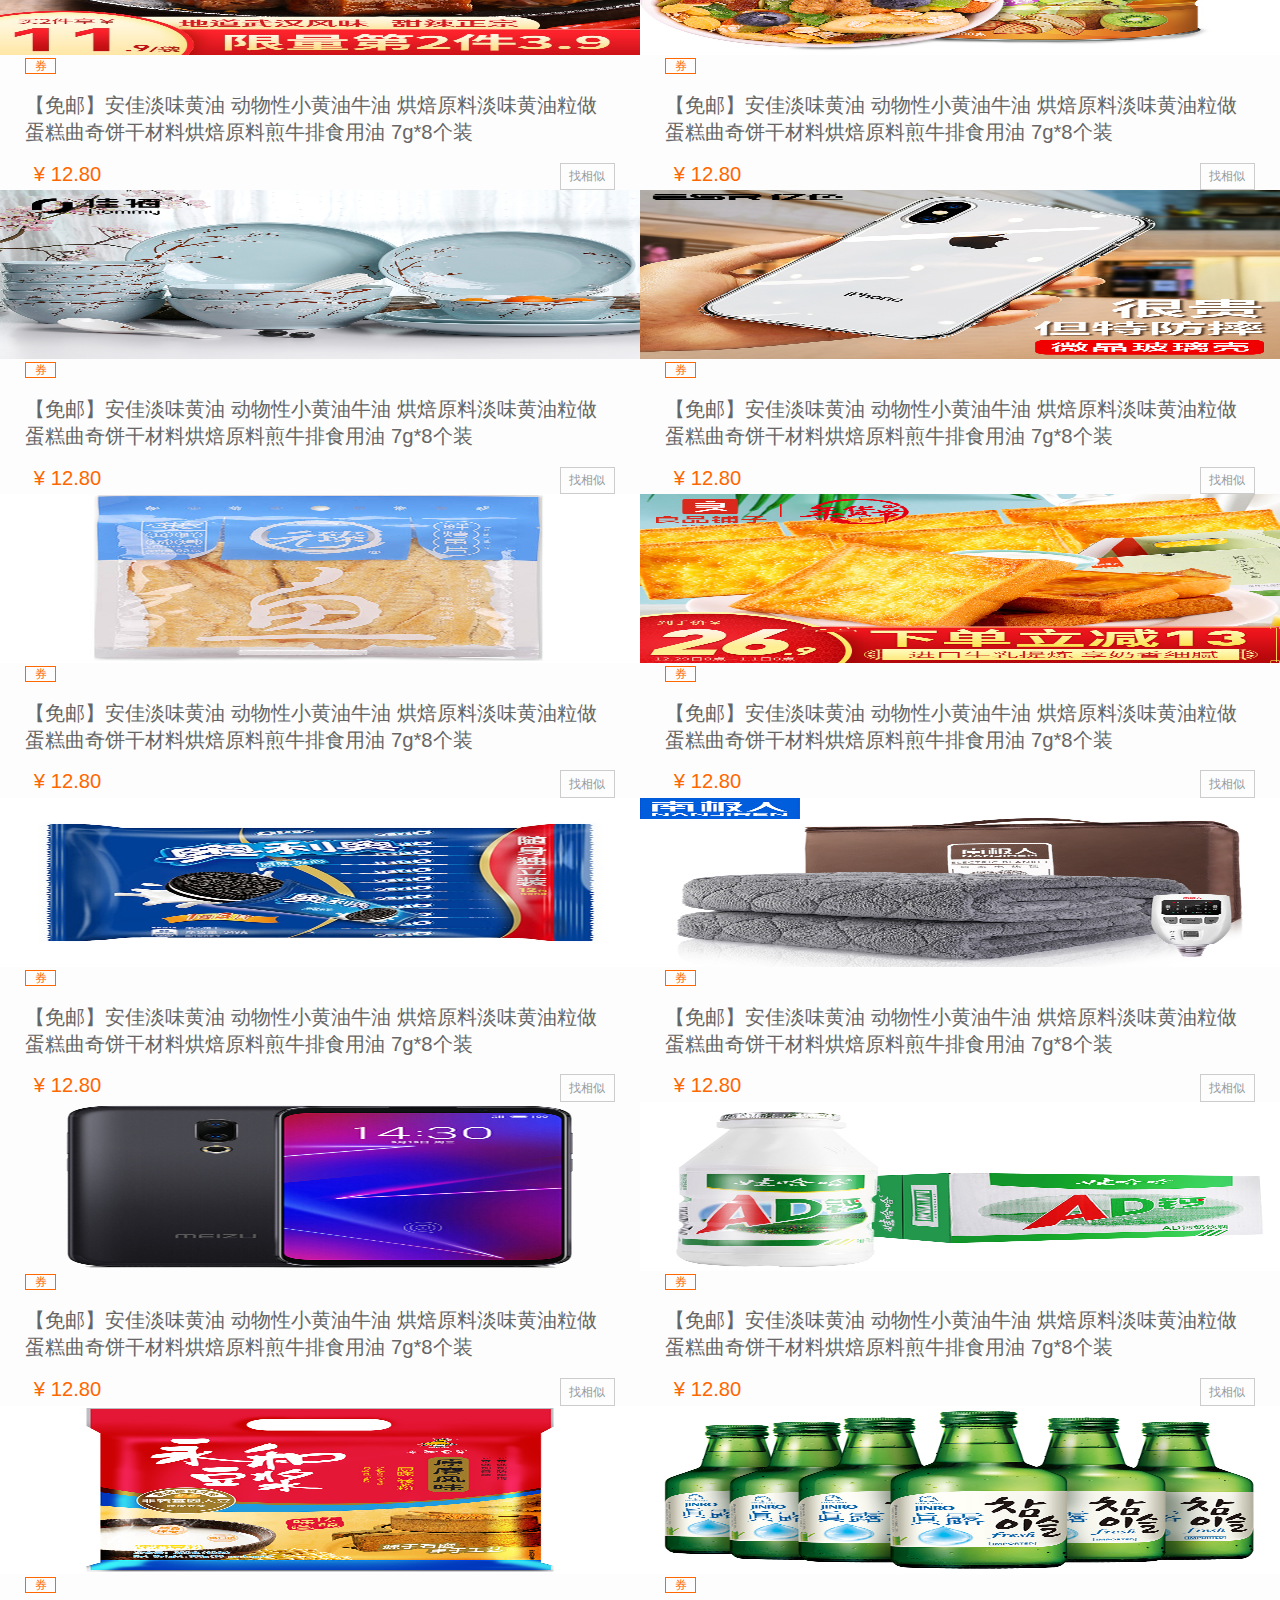
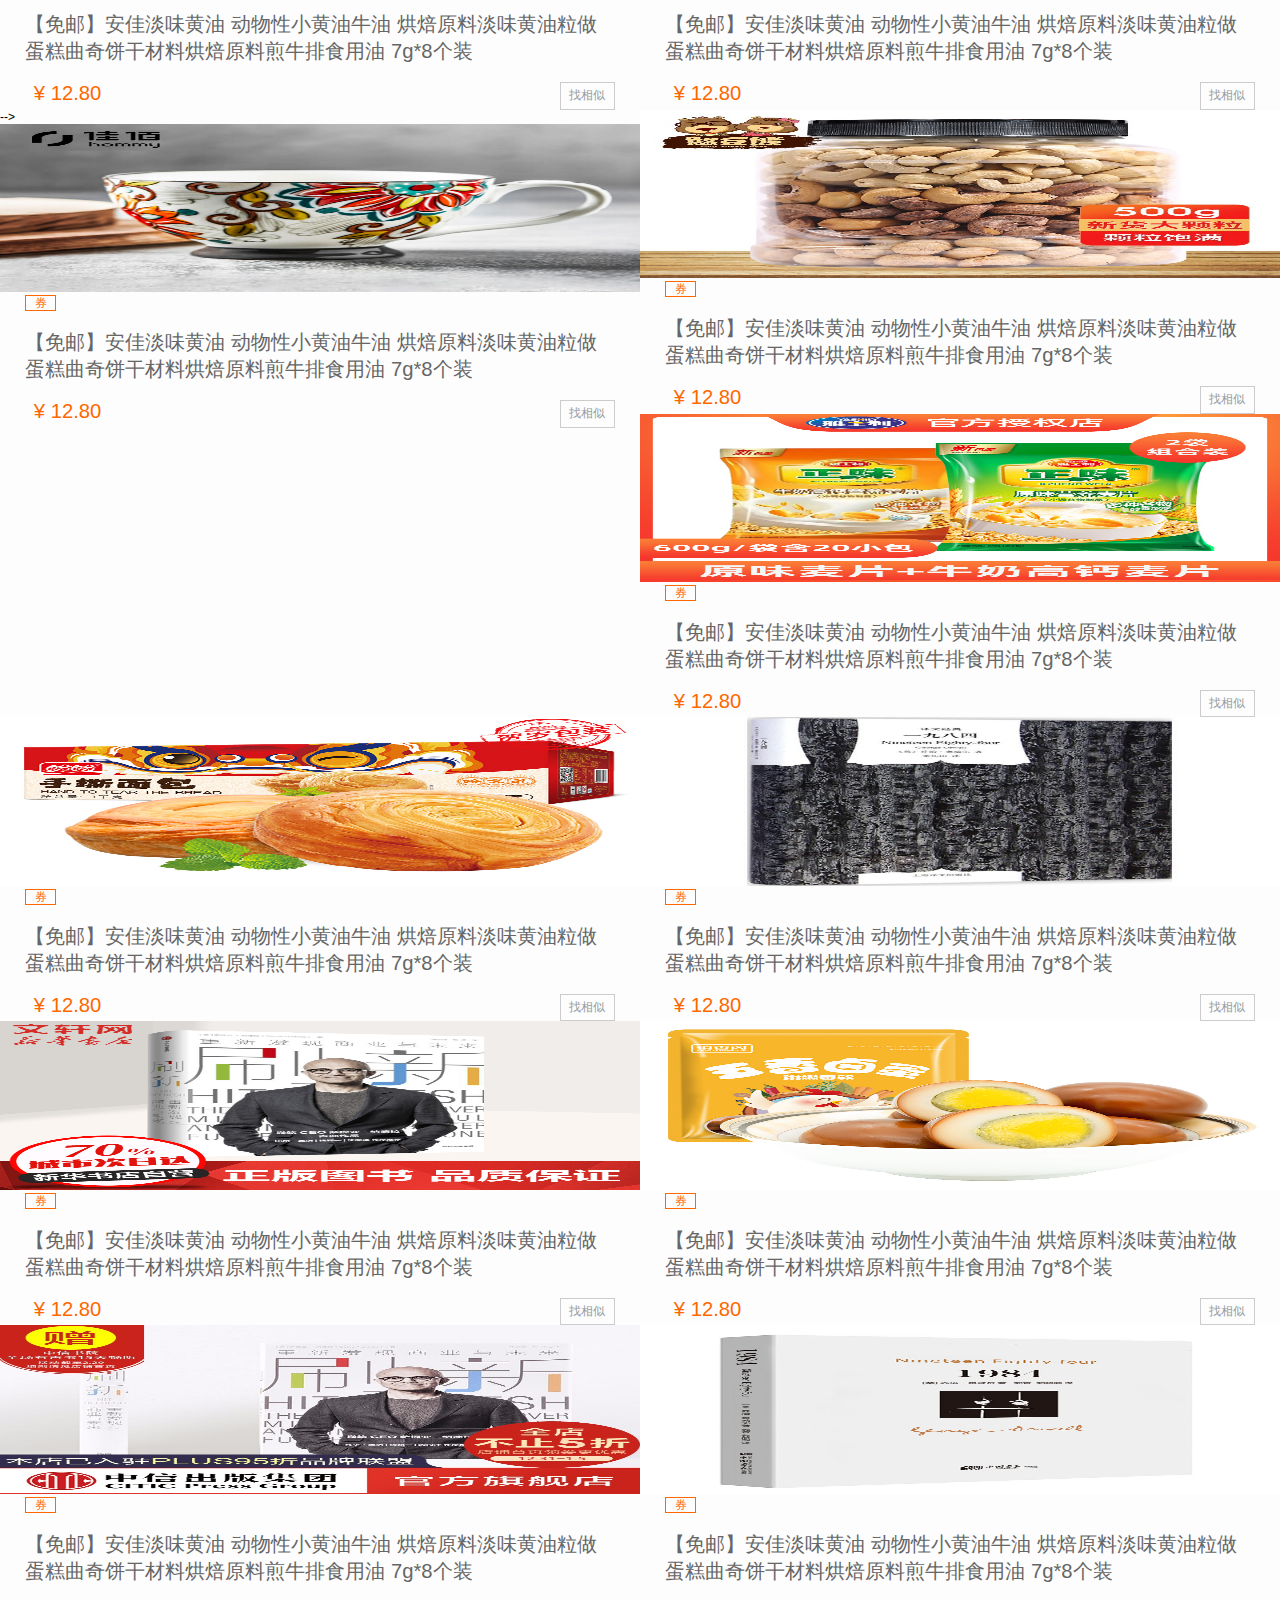
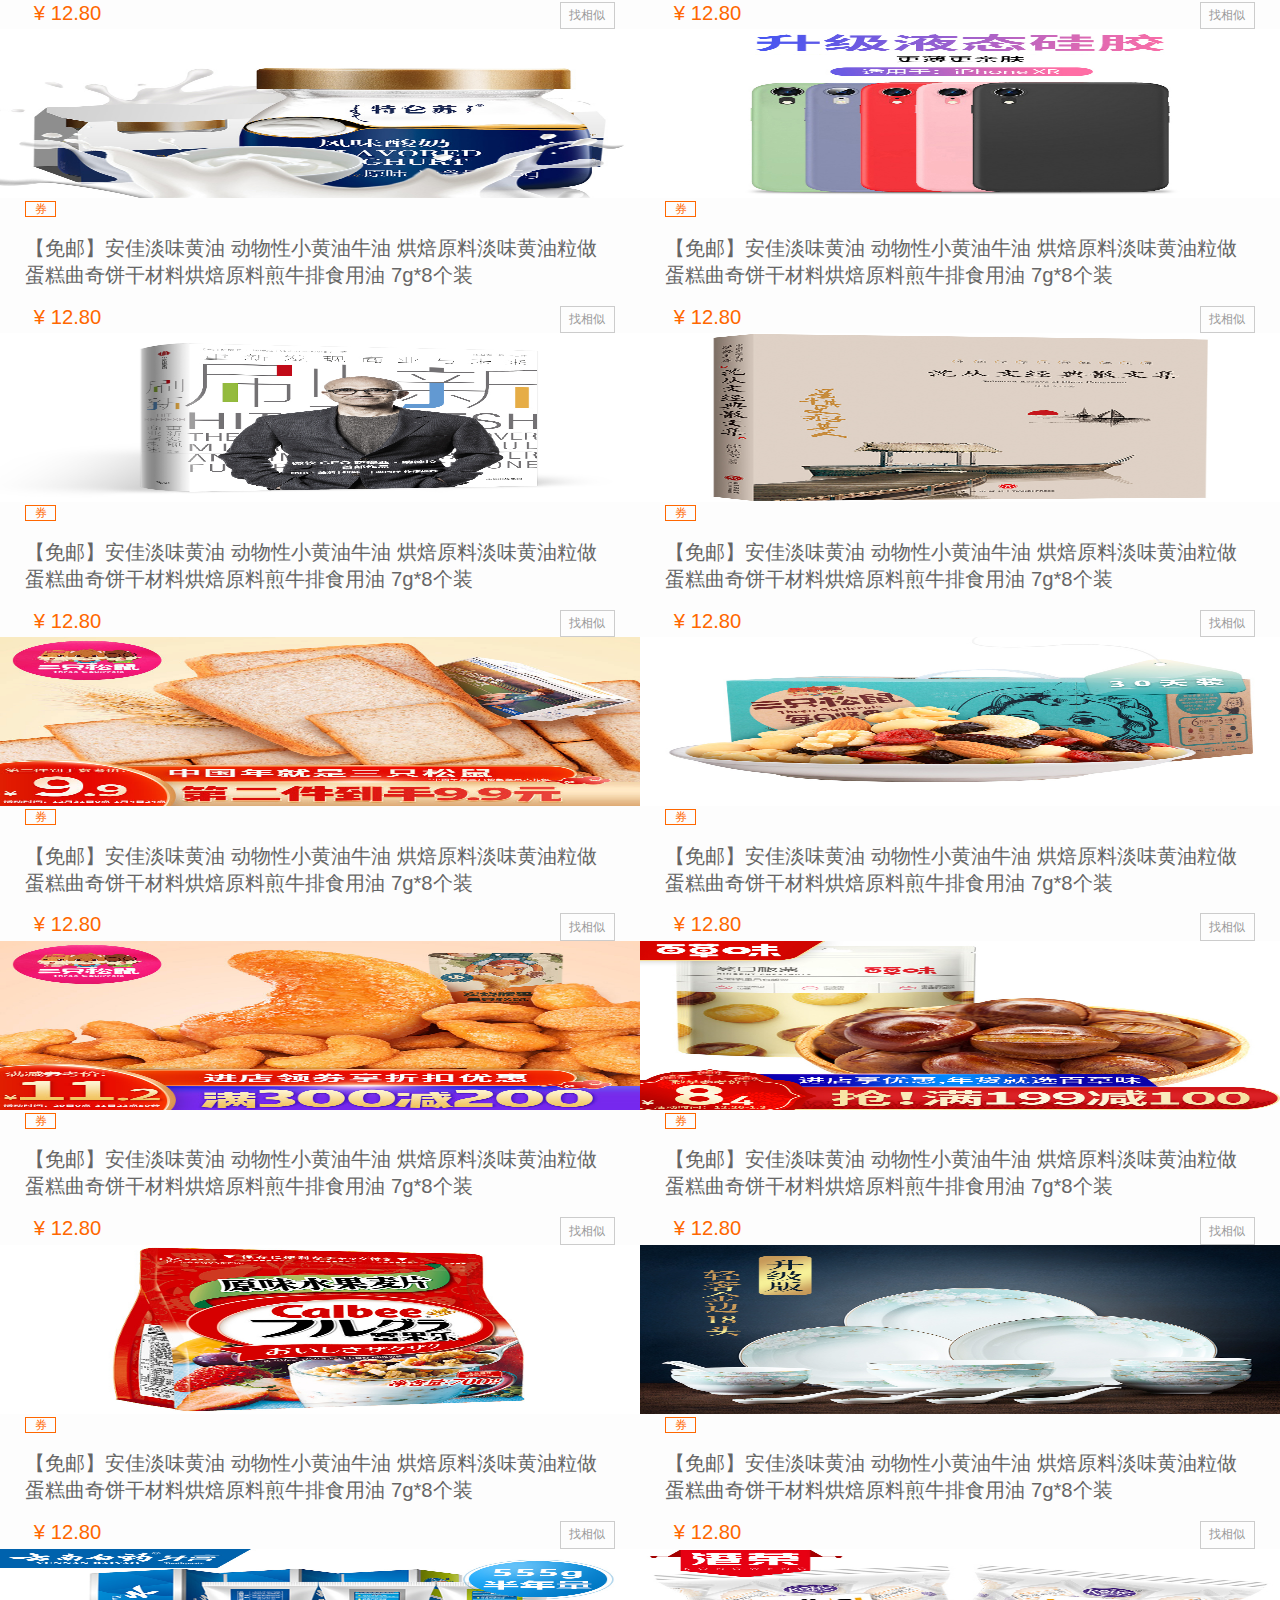
==== commit a37f0401: "首页完成版" ====
--- a/index.html
+++ b/index.html
@@ -376,7 +376,921 @@
 
             </ul>
         </div>
+
+        <!-- 懂你想要 -->
+        <div class="want">
+            <div class="top">
+                <h3>懂你想要</h3>
+            </div>
+            <div class="bottom">
+                <ul>
+                    <li>
+                        <a href="">
+                            <img src="./upload/want01.jpg" alt="">
+                            <span>券</span>
+                            <p>花花牛 新鲜日期 益生菌发酵乳酸奶原味爱克林网红酸奶180g*12袋 原味12袋</p>
+                            <b>&yen; 48.0</b>
+                            <s>找相似</s>
+                        </a>
+                    </li>
+                    <li>
+                        <a href="">
+                            <img src="./upload/want02.jpg" alt="">
+                            <span>券</span>
+                            <p>吉悠悠活力牛初乳乳酸菌广药大健康产品产品饮品5瓶装100ml/瓶 5瓶装100ml/瓶</p>
+                            <b>&yen; 14.9</b>
+                            <s>找相似</s>
+                        </a>
+                    </li>
+                    <li>
+                        <a href="">
+                            <img src="./upload/want03.jpg" alt="">
+                            <span>券</span>
+                            <p>伊利早餐奶高端牛奶纯牛奶/芝士牛奶臻浓牛奶230ml*10袋/16袋装无菌枕 包邮 臻浓纯牛奶 230ml*10袋</p>
+                            <b>&yen; 39.9</b>
+                            <s>找相似</s>
+                        </a>
+                    </li>
+                    <li>
+                        <a href="">
+                            <img src="./upload/want04.jpg" alt="">
+                            <span>券</span>
+                            <p>【免邮】安佳淡味黄油 动物性小黄油牛油 烘焙原料淡味黄油粒做蛋糕曲奇饼干材料烘焙原料煎牛排食用油 7g*8个装</p>
+                            <b>&yen; 12.80</b>
+                            <s>找相似</s>
+                        </a>
+                    </li>
+                    <li>
+                        <a href="">
+                            <img src="./upload/want05.jpg" alt="">
+                            <span>券</span>
+                            <p>北迈 卡通iphonexsmax手机壳全包边x/xs/xr磨砂壳保护套 豆绿zoo动物园 iphonexsmax</p>
+                            <b>&yen; 128</b>
+                            <s>找相似</s>
+                        </a>
+                    </li>
+                    <li>
+                        <a href="">
+                            <img src="./upload/want06.jpg" alt="">
+                            <span>券</span>
+                            <p>金磨坊小零食网红礼包混搭一箱自选散装好吃的送女生湖南麻辣包邮凑单零食小吃 450g亲亲条+单身杂粮+素大刀【约40-50包】</p>
+                            <b>&yen; 10.0</b>
+                            <s>找相似</s>
+                        </a>
+                    </li>
+                    <li>
+                        <a href="">
+                            <img src="./upload/want08.jpg" alt="">
+                            <span>券</span>
+                            <p>红豆（HONGDOU）单人电热毯学生宿舍美容床保暖调温双人电褥子 红豆印花单人单控150-70</p>
+                            <b>&yen; 29.0</b>
+                            <s>找相似</s>
+                        </a>
+                    </li>
+                    <li>
+                        <a href="">
+                            <img src="./upload/want09.jpg" alt="">
+                            <span>券</span>
+                            <p>新西兰进口威士宝淡味黄油 做面包牛油 454g原装</p>
+                            <b>&yen; 30.5</b>
+                            <s>找相似</s>
+                        </a>
+                    </li>
+                    <li>
+                        <a href="">
+                            <img src="./upload/want10.jpg" alt="">
+                            <span>券</span>
+                            <p>清风（APP）卷纸 原木纯品金装系列 4层140克卫生纸巾10卷（新老包装交替发货）</p>
+                            <b>&yen; 19.9</b>
+                            <s>找相似</s>
+                        </a>
+                    </li>
+                    <li>
+                        <a href="">
+                            <img src="./upload/want11.jpg" alt="">
+                            <span>券</span>
+                            <p>【免邮】安佳淡味黄油 动物性小黄油牛油 烘焙原料淡味黄油粒做蛋糕曲奇饼干材料烘焙原料煎牛排食用油 7g*8个装</p>
+                            <b>&yen; 12.80</b>
+                            <s>找相似</s>
+                        </a>
+                    </li>
+                    <li>
+                        <a href="">
+                            <img src="./upload/want12.jpg" alt="">
+                            <span>券</span>
+                            <p>【免邮】安佳淡味黄油 动物性小黄油牛油 烘焙原料淡味黄油粒做蛋糕曲奇饼干材料烘焙原料煎牛排食用油 7g*8个装</p>
+                            <b>&yen; 12.80</b>
+                            <s>找相似</s>
+                        </a>
+                    </li>
+                    <li>
+                        <a href="">
+                            <img src="./upload/want13.jpg" alt="">
+                            <span>券</span>
+                            <p>【免邮】安佳淡味黄油 动物性小黄油牛油 烘焙原料淡味黄油粒做蛋糕曲奇饼干材料烘焙原料煎牛排食用油 7g*8个装</p>
+                            <b>&yen; 12.80</b>
+                            <s>找相似</s>
+                        </a>
+                    </li>
+                    <li>
+                        <a href="">
+                            <img src="./upload/want14.jpg" alt="">
+                            <span>券</span>
+                            <p>【免邮】安佳淡味黄油 动物性小黄油牛油 烘焙原料淡味黄油粒做蛋糕曲奇饼干材料烘焙原料煎牛排食用油 7g*8个装</p>
+                            <b>&yen; 12.80</b>
+                            <s>找相似</s>
+                        </a>
+                    </li>
+                    <li>
+                        <a href="">
+                            <img src="./upload/want15.jpg" alt="">
+                            <span>券</span>
+                            <p>【免邮】安佳淡味黄油 动物性小黄油牛油 烘焙原料淡味黄油粒做蛋糕曲奇饼干材料烘焙原料煎牛排食用油 7g*8个装</p>
+                            <b>&yen; 12.80</b>
+                            <s>找相似</s>
+                        </a>
+                    </li>
+                    <li>
+                        <a href="">
+                            <img src="./upload/want16.jpg" alt="">
+                            <span>券</span>
+                            <p>【免邮】安佳淡味黄油 动物性小黄油牛油 烘焙原料淡味黄油粒做蛋糕曲奇饼干材料烘焙原料煎牛排食用油 7g*8个装</p>
+                            <b>&yen; 12.80</b>
+                            <s>找相似</s>
+                        </a>
+                    </li>
+                    <li>
+                        <a href="">
+                            <img src="./upload/want17.jpg" alt="">
+                            <span>券</span>
+                            <p>【免邮】安佳淡味黄油 动物性小黄油牛油 烘焙原料淡味黄油粒做蛋糕曲奇饼干材料烘焙原料煎牛排食用油 7g*8个装</p>
+                            <b>&yen; 12.80</b>
+                            <s>找相似</s>
+                        </a>
+                    </li>
+                    <li>
+                        <a href="">
+                            <img src="./upload/want18.jpg" alt="">
+                            <span>券</span>
+                            <p>【免邮】安佳淡味黄油 动物性小黄油牛油 烘焙原料淡味黄油粒做蛋糕曲奇饼干材料烘焙原料煎牛排食用油 7g*8个装</p>
+                            <b>&yen; 12.80</b>
+                            <s>找相似</s>
+                        </a>
+                    </li>
+                    <li>
+                        <a href="">
+                            <img src="./upload/want19.jpg" alt="">
+                            <span>券</span>
+                            <p>【免邮】安佳淡味黄油 动物性小黄油牛油 烘焙原料淡味黄油粒做蛋糕曲奇饼干材料烘焙原料煎牛排食用油 7g*8个装</p>
+                            <b>&yen; 12.80</b>
+                            <s>找相似</s>
+                        </a>
+                    </li>
+                    <li>
+                        <a href="">
+                            <img src="./upload/want20.jpg" alt="">
+                            <span>券</span>
+                            <p>【免邮】安佳淡味黄油 动物性小黄油牛油 烘焙原料淡味黄油粒做蛋糕曲奇饼干材料烘焙原料煎牛排食用油 7g*8个装</p>
+                            <b>&yen; 12.80</b>
+                            <s>找相似</s>
+                        </a>
+                    </li>
+                    <li>
+                        <a href="">
+                            <img src="./upload/want21.jpg" alt="">
+                            <span>券</span>
+                            <p>【免邮】安佳淡味黄油 动物性小黄油牛油 烘焙原料淡味黄油粒做蛋糕曲奇饼干材料烘焙原料煎牛排食用油 7g*8个装</p>
+                            <b>&yen; 12.80</b>
+                            <s>找相似</s>
+                        </a>
+                    </li>
+                    <li>
+                        <a href="">
+                            <img src="./upload/want22.jpg" alt="">
+                            <span>券</span>
+                            <p>【免邮】安佳淡味黄油 动物性小黄油牛油 烘焙原料淡味黄油粒做蛋糕曲奇饼干材料烘焙原料煎牛排食用油 7g*8个装</p>
+                            <b>&yen; 12.80</b>
+                            <s>找相似</s>
+                        </a>
+                    </li>
+                    <li>
+                        <a href="">
+                            <img src="./upload/want23.jpg" alt="">
+                            <span>券</span>
+                            <p>【免邮】安佳淡味黄油 动物性小黄油牛油 烘焙原料淡味黄油粒做蛋糕曲奇饼干材料烘焙原料煎牛排食用油 7g*8个装</p>
+                            <b>&yen; 12.80</b>
+                            <s>找相似</s>
+                        </a>
+                    </li>
+                    <li>
+                        <a href="">
+                            <img src="./upload/want24.jpg" alt="">
+                            <span>券</span>
+                            <p>【免邮】安佳淡味黄油 动物性小黄油牛油 烘焙原料淡味黄油粒做蛋糕曲奇饼干材料烘焙原料煎牛排食用油 7g*8个装</p>
+                            <b>&yen; 12.80</b>
+                            <s>找相似</s>
+                        </a>
+                    </li>
+                    <li>
+                        <a href="">
+                            <img src="./upload/want25.jpg" alt="">
+                            <span>券</span>
+                            <p>【免邮】安佳淡味黄油 动物性小黄油牛油 烘焙原料淡味黄油粒做蛋糕曲奇饼干材料烘焙原料煎牛排食用油 7g*8个装</p>
+                            <b>&yen; 12.80</b>
+                            <s>找相似</s>
+                        </a>
+                    </li>
+                    <li>
+                        <a href="">
+                            <img src="./upload/want26.jpg" alt="">
+                            <span>券</span>
+                            <p>【免邮】安佳淡味黄油 动物性小黄油牛油 烘焙原料淡味黄油粒做蛋糕曲奇饼干材料烘焙原料煎牛排食用油 7g*8个装</p>
+                            <b>&yen; 12.80</b>
+                            <s>找相似</s>
+                        </a>
+                    </li>
+                    <li>
+                        <a href="">
+                            <img src="./upload/want27.jpg" alt="">
+                            <span>券</span>
+                            <p>【免邮】安佳淡味黄油 动物性小黄油牛油 烘焙原料淡味黄油粒做蛋糕曲奇饼干材料烘焙原料煎牛排食用油 7g*8个装</p>
+                            <b>&yen; 12.80</b>
+                            <s>找相似</s>
+                        </a>
+                    </li>
+                    <li>
+                        <a href="">
+                            <img src="./upload/want28.jpg" alt="">
+                            <span>券</span>
+                            <p>【免邮】安佳淡味黄油 动物性小黄油牛油 烘焙原料淡味黄油粒做蛋糕曲奇饼干材料烘焙原料煎牛排食用油 7g*8个装</p>
+                            <b>&yen; 12.80</b>
+                            <s>找相似</s>
+                        </a>
+                    </li>
+                    <li>
+                        <a href="">
+                            <img src="./upload/want29.jpg" alt="">
+                            <span>券</span>
+                            <p>【免邮】安佳淡味黄油 动物性小黄油牛油 烘焙原料淡味黄油粒做蛋糕曲奇饼干材料烘焙原料煎牛排食用油 7g*8个装</p>
+                            <b>&yen; 12.80</b>
+                            <s>找相似</s>
+                        </a>
+                    </li>
+                    <li>
+                        <a href="">
+                            <img src="./upload/want30.jpg" alt="">
+                            <span>券</span>
+                            <p>【免邮】安佳淡味黄油 动物性小黄油牛油 烘焙原料淡味黄油粒做蛋糕曲奇饼干材料烘焙原料煎牛排食用油 7g*8个装</p>
+                            <b>&yen; 12.80</b>
+                            <s>找相似</s>
+                        </a>
+                    </li>
+                    <li>
+                        <a href="">
+                            <img src="./upload/want31.jpg" alt="">
+                            <span>券</span>
+                            <p>【免邮】安佳淡味黄油 动物性小黄油牛油 烘焙原料淡味黄油粒做蛋糕曲奇饼干材料烘焙原料煎牛排食用油 7g*8个装</p>
+                            <b>&yen; 12.80</b>
+                            <s>找相似</s>
+                        </a>
+                    </li>
+                    <li>
+                        <a href="">
+                            <img src="./upload/want32.jpg" alt="">
+                            <span>券</span>
+                            <p>【免邮】安佳淡味黄油 动物性小黄油牛油 烘焙原料淡味黄油粒做蛋糕曲奇饼干材料烘焙原料煎牛排食用油 7g*8个装</p>
+                            <b>&yen; 12.80</b>
+                            <s>找相似</s>
+                        </a>
+                    </li>
+                    <li>
+                        <a href="">
+                            <img src="./upload/want33.jpg" alt="">
+                            <span>券</span>
+                            <p>【免邮】安佳淡味黄油 动物性小黄油牛油 烘焙原料淡味黄油粒做蛋糕曲奇饼干材料烘焙原料煎牛排食用油 7g*8个装</p>
+                            <b>&yen; 12.80</b>
+                            <s>找相似</s>
+                        </a>
+                    </li>
+                    <li>
+                        <a href="">
+                            <img src="./upload/want34.jpg" alt="">
+                            <span>券</span>
+                            <p>【免邮】安佳淡味黄油 动物性小黄油牛油 烘焙原料淡味黄油粒做蛋糕曲奇饼干材料烘焙原料煎牛排食用油 7g*8个装</p>
+                            <b>&yen; 12.80</b>
+                            <s>找相似</s>
+                        </a>
+                    </li>
+                    <li>
+                        <a href="">
+                            <img src="./upload/want35.jpg" alt="">
+                            <span>券</span>
+                            <p>【免邮】安佳淡味黄油 动物性小黄油牛油 烘焙原料淡味黄油粒做蛋糕曲奇饼干材料烘焙原料煎牛排食用油 7g*8个装</p>
+                            <b>&yen; 12.80</b>
+                            <s>找相似</s>
+                        </a>
+                    </li>
+                    <li>
+                        <a href="">
+                            <img src="./upload/want36.jpg" alt="">
+                            <span>券</span>
+                            <p>【免邮】安佳淡味黄油 动物性小黄油牛油 烘焙原料淡味黄油粒做蛋糕曲奇饼干材料烘焙原料煎牛排食用油 7g*8个装</p>
+                            <b>&yen; 12.80</b>
+                            <s>找相似</s>
+                        </a>
+                    </li>
+                    <li>
+                        <a href="">
+                            <img src="./upload/want37.jpg" alt="">
+                            <span>券</span>
+                            <p>【免邮】安佳淡味黄油 动物性小黄油牛油 烘焙原料淡味黄油粒做蛋糕曲奇饼干材料烘焙原料煎牛排食用油 7g*8个装</p>
+                            <b>&yen; 12.80</b>
+                            <s>找相似</s>
+                        </a>
+                    </li> -->
+                    <li>
+                        <a href="">
+                            <img src="./upload/want38.jpg" alt="">
+                            <span>券</span>
+                            <p>【免邮】安佳淡味黄油 动物性小黄油牛油 烘焙原料淡味黄油粒做蛋糕曲奇饼干材料烘焙原料煎牛排食用油 7g*8个装</p>
+                            <b>&yen; 12.80</b>
+                            <s>找相似</s>
+                        </a>
+                    </li>
+                    <li>
+                        <a href="">
+                            <img src="./upload/want39.jpg" alt="">
+                            <span>券</span>
+                            <p>【免邮】安佳淡味黄油 动物性小黄油牛油 烘焙原料淡味黄油粒做蛋糕曲奇饼干材料烘焙原料煎牛排食用油 7g*8个装</p>
+                            <b>&yen; 12.80</b>
+                            <s>找相似</s>
+                        </a>
+                    </li>
+
+                    <li>
+                        <a href="">
+                            <img src="./upload/want41.jpg" alt="">
+                            <span>券</span>
+                            <p>【免邮】安佳淡味黄油 动物性小黄油牛油 烘焙原料淡味黄油粒做蛋糕曲奇饼干材料烘焙原料煎牛排食用油 7g*8个装</p>
+                            <b>&yen; 12.80</b>
+                            <s>找相似</s>
+                        </a>
+                    </li>
+                    <li>
+                        <a href="">
+                            <img src="./upload/want42.jpg" alt="">
+                            <span>券</span>
+                            <p>【免邮】安佳淡味黄油 动物性小黄油牛油 烘焙原料淡味黄油粒做蛋糕曲奇饼干材料烘焙原料煎牛排食用油 7g*8个装</p>
+                            <b>&yen; 12.80</b>
+                            <s>找相似</s>
+                        </a>
+                    </li>
+                    <li>
+                        <a href="">
+                            <img src="./upload/want43.jpg" alt="">
+                            <span>券</span>
+                            <p>【免邮】安佳淡味黄油 动物性小黄油牛油 烘焙原料淡味黄油粒做蛋糕曲奇饼干材料烘焙原料煎牛排食用油 7g*8个装</p>
+                            <b>&yen; 12.80</b>
+                            <s>找相似</s>
+                        </a>
+                    </li>
+                    <li>
+                        <a href="">
+                            <img src="./upload/want44.jpg" alt="">
+                            <span>券</span>
+                            <p>【免邮】安佳淡味黄油 动物性小黄油牛油 烘焙原料淡味黄油粒做蛋糕曲奇饼干材料烘焙原料煎牛排食用油 7g*8个装</p>
+                            <b>&yen; 12.80</b>
+                            <s>找相似</s>
+                        </a>
+                    </li>
+                    <li>
+                        <a href="">
+                            <img src="./upload/want45.jpg" alt="">
+                            <span>券</span>
+                            <p>【免邮】安佳淡味黄油 动物性小黄油牛油 烘焙原料淡味黄油粒做蛋糕曲奇饼干材料烘焙原料煎牛排食用油 7g*8个装</p>
+                            <b>&yen; 12.80</b>
+                            <s>找相似</s>
+                        </a>
+                    </li>
+                    <li>
+                        <a href="">
+                            <img src="./upload/want46.jpg" alt="">
+                            <span>券</span>
+                            <p>【免邮】安佳淡味黄油 动物性小黄油牛油 烘焙原料淡味黄油粒做蛋糕曲奇饼干材料烘焙原料煎牛排食用油 7g*8个装</p>
+                            <b>&yen; 12.80</b>
+                            <s>找相似</s>
+                        </a>
+                    </li>
+                    <li>
+                        <a href="">
+                            <img src="./upload/want47.jpg" alt="">
+                            <span>券</span>
+                            <p>【免邮】安佳淡味黄油 动物性小黄油牛油 烘焙原料淡味黄油粒做蛋糕曲奇饼干材料烘焙原料煎牛排食用油 7g*8个装</p>
+                            <b>&yen; 12.80</b>
+                            <s>找相似</s>
+                        </a>
+                    </li>
+                    <li>
+                        <a href="">
+                            <img src="./upload/want48.jpg" alt="">
+                            <span>券</span>
+                            <p>【免邮】安佳淡味黄油 动物性小黄油牛油 烘焙原料淡味黄油粒做蛋糕曲奇饼干材料烘焙原料煎牛排食用油 7g*8个装</p>
+                            <b>&yen; 12.80</b>
+                            <s>找相似</s>
+                        </a>
+                    </li>
+                    <li>
+                        <a href="">
+                            <img src="./upload/want49.jpg" alt="">
+                            <span>券</span>
+                            <p>【免邮】安佳淡味黄油 动物性小黄油牛油 烘焙原料淡味黄油粒做蛋糕曲奇饼干材料烘焙原料煎牛排食用油 7g*8个装</p>
+                            <b>&yen; 12.80</b>
+                            <s>找相似</s>
+                        </a>
+                    </li>
+                    <li>
+                        <a href="">
+                            <img src="./upload/want50.jpg" alt="">
+                            <span>券</span>
+                            <p>【免邮】安佳淡味黄油 动物性小黄油牛油 烘焙原料淡味黄油粒做蛋糕曲奇饼干材料烘焙原料煎牛排食用油 7g*8个装</p>
+                            <b>&yen; 12.80</b>
+                            <s>找相似</s>
+                        </a>
+                    </li>
+                    <li>
+                        <a href="">
+                            <img src="./upload/want51.jpg" alt="">
+                            <span>券</span>
+                            <p>【免邮】安佳淡味黄油 动物性小黄油牛油 烘焙原料淡味黄油粒做蛋糕曲奇饼干材料烘焙原料煎牛排食用油 7g*8个装</p>
+                            <b>&yen; 12.80</b>
+                            <s>找相似</s>
+                        </a>
+                    </li>
+                    <li>
+                        <a href="">
+                            <img src="./upload/want52.jpg" alt="">
+                            <span>券</span>
+                            <p>【免邮】安佳淡味黄油 动物性小黄油牛油 烘焙原料淡味黄油粒做蛋糕曲奇饼干材料烘焙原料煎牛排食用油 7g*8个装</p>
+                            <b>&yen; 12.80</b>
+                            <s>找相似</s>
+                        </a>
+                    </li>
+                    <li>
+                        <a href="">
+                            <img src="./upload/want53.jpg" alt="">
+                            <span>券</span>
+                            <p>【免邮】安佳淡味黄油 动物性小黄油牛油 烘焙原料淡味黄油粒做蛋糕曲奇饼干材料烘焙原料煎牛排食用油 7g*8个装</p>
+                            <b>&yen; 12.80</b>
+                            <s>找相似</s>
+                        </a>
+                    </li>
+                    <li>
+                        <a href="">
+                            <img src="./upload/want54.jpg" alt="">
+                            <span>券</span>
+                            <p>【免邮】安佳淡味黄油 动物性小黄油牛油 烘焙原料淡味黄油粒做蛋糕曲奇饼干材料烘焙原料煎牛排食用油 7g*8个装</p>
+                            <b>&yen; 12.80</b>
+                            <s>找相似</s>
+                        </a>
+                    </li>
+                    <li>
+                        <a href="">
+                            <img src="./upload/want55.jpg" alt="">
+                            <span>券</span>
+                            <p>【免邮】安佳淡味黄油 动物性小黄油牛油 烘焙原料淡味黄油粒做蛋糕曲奇饼干材料烘焙原料煎牛排食用油 7g*8个装</p>
+                            <b>&yen; 12.80</b>
+                            <s>找相似</s>
+                        </a>
+                    </li>
+                    <li>
+                        <a href="">
+                            <img src="./upload/want56.jpg" alt="">
+                            <span>券</span>
+                            <p>【免邮】安佳淡味黄油 动物性小黄油牛油 烘焙原料淡味黄油粒做蛋糕曲奇饼干材料烘焙原料煎牛排食用油 7g*8个装</p>
+                            <b>&yen; 12.80</b>
+                            <s>找相似</s>
+                        </a>
+                    </li>
+                    <li>
+                        <a href="">
+                            <img src="./upload/want57.jpg" alt="">
+                            <span>券</span>
+                            <p>【免邮】安佳淡味黄油 动物性小黄油牛油 烘焙原料淡味黄油粒做蛋糕曲奇饼干材料烘焙原料煎牛排食用油 7g*8个装</p>
+                            <b>&yen; 12.80</b>
+                            <s>找相似</s>
+                        </a>
+                    </li>
+                    <li> -->
+                        <a href="">
+                            <img src="./upload/want58.jpg" alt="">
+                            <span>券</span>
+                            <p>【免邮】安佳淡味黄油 动物性小黄油牛油 烘焙原料淡味黄油粒做蛋糕曲奇饼干材料烘焙原料煎牛排食用油 7g*8个装</p>
+                            <b>&yen; 12.80</b>
+                            <s>找相似</s>
+                        </a>
+                    </li>
+                    <li>
+                        <a href="">
+                            <img src="./upload/want59.jpg" alt="">
+                            <span>券</span>
+                            <p>【免邮】安佳淡味黄油 动物性小黄油牛油 烘焙原料淡味黄油粒做蛋糕曲奇饼干材料烘焙原料煎牛排食用油 7g*8个装</p>
+                            <b>&yen; 12.80</b>
+                            <s>找相似</s>
+                        </a>
+                    </li>
+                    <li>
+                        <a href="">
+                            <img src="./upload/want60.jpg" alt="">
+                            <span>券</span>
+                            <p>【免邮】安佳淡味黄油 动物性小黄油牛油 烘焙原料淡味黄油粒做蛋糕曲奇饼干材料烘焙原料煎牛排食用油 7g*8个装</p>
+                            <b>&yen; 12.80</b>
+                            <s>找相似</s>
+                        </a>
+                    </li>
+                    <li>
+                        <a href="">
+                            <img src="./upload/want61.jpg" alt="">
+                            <span>券</span>
+                            <p>【免邮】安佳淡味黄油 动物性小黄油牛油 烘焙原料淡味黄油粒做蛋糕曲奇饼干材料烘焙原料煎牛排食用油 7g*8个装</p>
+                            <b>&yen; 12.80</b>
+                            <s>找相似</s>
+                        </a>
+                    </li>
+                    <li>
+                        <a href="">
+                            <img src="./upload/want62.jpg" alt="">
+                            <span>券</span>
+                            <p>【免邮】安佳淡味黄油 动物性小黄油牛油 烘焙原料淡味黄油粒做蛋糕曲奇饼干材料烘焙原料煎牛排食用油 7g*8个装</p>
+                            <b>&yen; 12.80</b>
+                            <s>找相似</s>
+                        </a>
+                    </li>
+                    <li>
+                        <a href="">
+                            <img src="./upload/want63.png" alt="">
+                            <span>券</span>
+                            <p>【免邮】安佳淡味黄油 动物性小黄油牛油 烘焙原料淡味黄油粒做蛋糕曲奇饼干材料烘焙原料煎牛排食用油 7g*8个装</p>
+                            <b>&yen; 12.80</b>
+                            <s>找相似</s>
+                        </a>
+                    </li>
+                    <li>
+                        <a href="">
+                            <img src="./upload/want64.jpg" alt="">
+                            <span>券</span>
+                            <p>【免邮】安佳淡味黄油 动物性小黄油牛油 烘焙原料淡味黄油粒做蛋糕曲奇饼干材料烘焙原料煎牛排食用油 7g*8个装</p>
+                            <b>&yen; 12.80</b>
+                            <s>找相似</s>
+                        </a>
+                    </li>
+                    <li>
+                        <a href="">
+                            <img src="./upload/want65.jpg" alt="">
+                            <span>券</span>
+                            <p>【免邮】安佳淡味黄油 动物性小黄油牛油 烘焙原料淡味黄油粒做蛋糕曲奇饼干材料烘焙原料煎牛排食用油 7g*8个装</p>
+                            <b>&yen; 12.80</b>
+                            <s>找相似</s>
+                        </a>
+                    </li>
+                    <li>
+                        <a href="">
+                            <img src="./upload/want66.jpg" alt="">
+                            <span>券</span>
+                            <p>【免邮】安佳淡味黄油 动物性小黄油牛油 烘焙原料淡味黄油粒做蛋糕曲奇饼干材料烘焙原料煎牛排食用油 7g*8个装</p>
+                            <b>&yen; 12.80</b>
+                            <s>找相似</s>
+                        </a>
+                    </li>
+                    <li>
+                        <a href="">
+                            <img src="./upload/want67.jpg" alt="">
+                            <span>券</span>
+                            <p>【免邮】安佳淡味黄油 动物性小黄油牛油 烘焙原料淡味黄油粒做蛋糕曲奇饼干材料烘焙原料煎牛排食用油 7g*8个装</p>
+                            <b>&yen; 12.80</b>
+                            <s>找相似</s>
+                        </a>
+                    </li>
+                    <li>
+                        <a href="">
+                            <img src="./upload/want68.jpg" alt="">
+                            <span>券</span>
+                            <p>【免邮】安佳淡味黄油 动物性小黄油牛油 烘焙原料淡味黄油粒做蛋糕曲奇饼干材料烘焙原料煎牛排食用油 7g*8个装</p>
+                            <b>&yen; 12.80</b>
+                            <s>找相似</s>
+                        </a>
+                    </li>
+                    <li>
+                        <a href="">
+                            <img src="./upload/want69.jpg" alt="">
+                            <span>券</span>
+                            <p>【免邮】安佳淡味黄油 动物性小黄油牛油 烘焙原料淡味黄油粒做蛋糕曲奇饼干材料烘焙原料煎牛排食用油 7g*8个装</p>
+                            <b>&yen; 12.80</b>
+                            <s>找相似</s>
+                        </a>
+                    </li>
+                    <li>
+                        <a href="">
+                            <img src="./upload/want70.jpg" alt="">
+                            <span>券</span>
+                            <p>【免邮】安佳淡味黄油 动物性小黄油牛油 烘焙原料淡味黄油粒做蛋糕曲奇饼干材料烘焙原料煎牛排食用油 7g*8个装</p>
+                            <b>&yen; 12.80</b>
+                            <s>找相似</s>
+                        </a>
+                    </li>
+                    <li>
+                        <a href="">
+                            <img src="./upload/want71.jpg" alt="">
+                            <span>券</span>
+                            <p>【免邮】安佳淡味黄油 动物性小黄油牛油 烘焙原料淡味黄油粒做蛋糕曲奇饼干材料烘焙原料煎牛排食用油 7g*8个装</p>
+                            <b>&yen; 12.80</b>
+                            <s>找相似</s>
+                        </a>
+                    </li>
+                    <li>
+                        <a href="">
+                            <img src="./upload/want72.jpg" alt="">
+                            <span>券</span>
+                            <p>【免邮】安佳淡味黄油 动物性小黄油牛油 烘焙原料淡味黄油粒做蛋糕曲奇饼干材料烘焙原料煎牛排食用油 7g*8个装</p>
+                            <b>&yen; 12.80</b>
+                            <s>找相似</s>
+                        </a>
+                    </li>
+                    <li>
+                        <a href="">
+                            <img src="./upload/want73.jpg" alt="">
+                            <span>券</span>
+                            <p>【免邮】安佳淡味黄油 动物性小黄油牛油 烘焙原料淡味黄油粒做蛋糕曲奇饼干材料烘焙原料煎牛排食用油 7g*8个装</p>
+                            <b>&yen; 12.80</b>
+                            <s>找相似</s>
+                        </a>
+                    </li>
+                    <li>
+                        <a href="">
+                            <img src="./upload/want74.jpg" alt="">
+                            <span>券</span>
+                            <p>【免邮】安佳淡味黄油 动物性小黄油牛油 烘焙原料淡味黄油粒做蛋糕曲奇饼干材料烘焙原料煎牛排食用油 7g*8个装</p>
+                            <b>&yen; 12.80</b>
+                            <s>找相似</s>
+                        </a>
+                    </li>
+                    <li>
+                        <a href="">
+                            <img src="./upload/want75.jpg" alt="">
+                            <span>券</span>
+                            <p>【免邮】安佳淡味黄油 动物性小黄油牛油 烘焙原料淡味黄油粒做蛋糕曲奇饼干材料烘焙原料煎牛排食用油 7g*8个装</p>
+                            <b>&yen; 12.80</b>
+                            <s>找相似</s>
+                        </a>
+                    </li>
+                    <li>
+                        <a href="">
+                            <img src="./upload/want76.jpg" alt="">
+                            <span>券</span>
+                            <p>【免邮】安佳淡味黄油 动物性小黄油牛油 烘焙原料淡味黄油粒做蛋糕曲奇饼干材料烘焙原料煎牛排食用油 7g*8个装</p>
+                            <b>&yen; 12.80</b>
+                            <s>找相似</s>
+                        </a>
+                    </li>
+                    <li>
+                        <a href="">
+                            <img src="./upload/want77.jpg" alt="">
+                            <span>券</span>
+                            <p>【免邮】安佳淡味黄油 动物性小黄油牛油 烘焙原料淡味黄油粒做蛋糕曲奇饼干材料烘焙原料煎牛排食用油 7g*8个装</p>
+                            <b>&yen; 12.80</b>
+                            <s>找相似</s>
+                        </a>
+                    </li>
+                    <li>
+                        <a href="">
+                            <img src="./upload/want78.jpg" alt="">
+                            <span>券</span>
+                            <p>【免邮】安佳淡味黄油 动物性小黄油牛油 烘焙原料淡味黄油粒做蛋糕曲奇饼干材料烘焙原料煎牛排食用油 7g*8个装</p>
+                            <b>&yen; 12.80</b>
+                            <s>找相似</s>
+                        </a>
+                    </li>
+                    <li>
+                        <a href="">
+                            <img src="./upload/want79.jpg" alt="">
+                            <span>券</span>
+                            <p>【免邮】安佳淡味黄油 动物性小黄油牛油 烘焙原料淡味黄油粒做蛋糕曲奇饼干材料烘焙原料煎牛排食用油 7g*8个装</p>
+                            <b>&yen; 12.80</b>
+                            <s>找相似</s>
+                        </a>
+                    </li>
+                    <li>
+                        <a href="">
+                            <img src="./upload/want80.jpg" alt="">
+                            <span>券</span>
+                            <p>【免邮】安佳淡味黄油 动物性小黄油牛油 烘焙原料淡味黄油粒做蛋糕曲奇饼干材料烘焙原料煎牛排食用油 7g*8个装</p>
+                            <b>&yen; 12.80</b>
+                            <s>找相似</s>
+                        </a>
+                    </li>
+                    <!-- <li>
+                        <a href="">
+                            <img src="./upload/want81.jpg" alt="">
+                            <span>券</span>
+                            <p>【免邮】安佳淡味黄油 动物性小黄油牛油 烘焙原料淡味黄油粒做蛋糕曲奇饼干材料烘焙原料煎牛排食用油 7g*8个装</p>
+                            <b>&yen; 12.80</b>
+                            <s>找相似</s>
+                        </a>
+                    </li> -->
+                    <li>
+                        <a href="">
+                            <img src="./upload/want82.jpg" alt="">
+                            <span>券</span>
+                            <p>【免邮】安佳淡味黄油 动物性小黄油牛油 烘焙原料淡味黄油粒做蛋糕曲奇饼干材料烘焙原料煎牛排食用油 7g*8个装</p>
+                            <b>&yen; 12.80</b>
+                            <s>找相似</s>
+                        </a>
+                    </li>
+                    <li>
+                        <a href="">
+                            <img src="./upload/want83.jpg" alt="">
+                            <span>券</span>
+                            <p>【免邮】安佳淡味黄油 动物性小黄油牛油 烘焙原料淡味黄油粒做蛋糕曲奇饼干材料烘焙原料煎牛排食用油 7g*8个装</p>
+                            <b>&yen; 12.80</b>
+                            <s>找相似</s>
+                        </a>
+                    </li>
+                    <li>
+                        <a href="">
+                            <img src="./upload/want84.jpg" alt="">
+                            <span>券</span>
+                            <p>【免邮】安佳淡味黄油 动物性小黄油牛油 烘焙原料淡味黄油粒做蛋糕曲奇饼干材料烘焙原料煎牛排食用油 7g*8个装</p>
+                            <b>&yen; 12.80</b>
+                            <s>找相似</s>
+                        </a>
+                    </li>
+                    <li>
+                        <a href="">
+                            <img src="./upload/want85.jpg" alt="">
+                            <span>券</span>
+                            <p>【免邮】安佳淡味黄油 动物性小黄油牛油 烘焙原料淡味黄油粒做蛋糕曲奇饼干材料烘焙原料煎牛排食用油 7g*8个装</p>
+                            <b>&yen; 12.80</b>
+                            <s>找相似</s>
+                        </a>
+                    </li>
+                    <li>
+                        <a href="">
+                            <img src="./upload/want86.jpg" alt="">
+                            <span>券</span>
+                            <p>【免邮】安佳淡味黄油 动物性小黄油牛油 烘焙原料淡味黄油粒做蛋糕曲奇饼干材料烘焙原料煎牛排食用油 7g*8个装</p>
+                            <b>&yen; 12.80</b>
+                            <s>找相似</s>
+                        </a>
+                    </li>
+                    <li>
+                        <a href="">
+                            <img src="./upload/want87.jpg" alt="">
+                            <span>券</span>
+                            <p>【免邮】安佳淡味黄油 动物性小黄油牛油 烘焙原料淡味黄油粒做蛋糕曲奇饼干材料烘焙原料煎牛排食用油 7g*8个装</p>
+                            <b>&yen; 12.80</b>
+                            <s>找相似</s>
+                        </a>
+                    </li>
+                    <li>
+                        <a href="">
+                            <img src="./upload/want88.jpg" alt="">
+                            <span>券</span>
+                            <p>【免邮】安佳淡味黄油 动物性小黄油牛油 烘焙原料淡味黄油粒做蛋糕曲奇饼干材料烘焙原料煎牛排食用油 7g*8个装</p>
+                            <b>&yen; 12.80</b>
+                            <s>找相似</s>
+                        </a>
+                    </li>
+                    <li>
+                        <a href="">
+                            <img src="./upload/want89.jpg" alt="">
+                            <span>券</span>
+                            <p>【免邮】安佳淡味黄油 动物性小黄油牛油 烘焙原料淡味黄油粒做蛋糕曲奇饼干材料烘焙原料煎牛排食用油 7g*8个装</p>
+                            <b>&yen; 12.80</b>
+                            <s>找相似</s>
+                        </a>
+                    </li>
+                    <li>
+                        <a href="">
+                            <img src="./upload/want90.jpg" alt="">
+                            <span>券</span>
+                            <p>【免邮】安佳淡味黄油 动物性小黄油牛油 烘焙原料淡味黄油粒做蛋糕曲奇饼干材料烘焙原料煎牛排食用油 7g*8个装</p>
+                            <b>&yen; 12.80</b>
+                            <s>找相似</s>
+                        </a>
+                    </li>
+                    <li>
+                        <a href="">
+                            <img src="./upload/want91.jpg" alt="">
+                            <span>券</span>
+                            <p>【免邮】安佳淡味黄油 动物性小黄油牛油 烘焙原料淡味黄油粒做蛋糕曲奇饼干材料烘焙原料煎牛排食用油 7g*8个装</p>
+                            <b>&yen; 12.80</b>
+                            <s>找相似</s>
+                        </a>
+                    </li>
+                    <li>
+                        <a href="">
+                            <img src="./upload/want92.jpg" alt="">
+                            <span>券</span>
+                            <p>【免邮】安佳淡味黄油 动物性小黄油牛油 烘焙原料淡味黄油粒做蛋糕曲奇饼干材料烘焙原料煎牛排食用油 7g*8个装</p>
+                            <b>&yen; 12.80</b>
+                            <s>找相似</s>
+                        </a>
+                    </li>
+                    <li>
+                        <a href="">
+                            <img src="./upload/want93.jpg" alt="">
+                            <span>券</span>
+                            <p>【免邮】安佳淡味黄油 动物性小黄油牛油 烘焙原料淡味黄油粒做蛋糕曲奇饼干材料烘焙原料煎牛排食用油 7g*8个装</p>
+                            <b>&yen; 12.80</b>
+                            <s>找相似</s>
+                        </a>
+                    </li>
+                    <li>
+                        <a href="">
+                            <img src="./upload/want94.jpg" alt="">
+                            <span>券</span>
+                            <p>【免邮】安佳淡味黄油 动物性小黄油牛油 烘焙原料淡味黄油粒做蛋糕曲奇饼干材料烘焙原料煎牛排食用油 7g*8个装</p>
+                            <b>&yen; 12.80</b>
+                            <s>找相似</s>
+                        </a>
+                    </li>
+                    <li>
+                        <a href="">
+                            <img src="./upload/want95.jpg" alt="">
+                            <span>券</span>
+                            <p>【免邮】安佳淡味黄油 动物性小黄油牛油 烘焙原料淡味黄油粒做蛋糕曲奇饼干材料烘焙原料煎牛排食用油 7g*8个装</p>
+                            <b>&yen; 12.80</b>
+                            <s>找相似</s>
+                        </a>
+                    </li>
+                    <li>
+                        <a href="">
+                            <img src="./upload/want96.jpg" alt="">
+                            <span>券</span>
+                            <p>【免邮】安佳淡味黄油 动物性小黄油牛油 烘焙原料淡味黄油粒做蛋糕曲奇饼干材料烘焙原料煎牛排食用油 7g*8个装</p>
+                            <b>&yen; 12.80</b>
+                            <s>找相似</s>
+                        </a>
+                    </li>
+                    <li>
+                        <a href="">
+                            <img src="./upload/want97.jpg" alt="">
+                            <span>券</span>
+                            <p>【免邮】安佳淡味黄油 动物性小黄油牛油 烘焙原料淡味黄油粒做蛋糕曲奇饼干材料烘焙原料煎牛排食用油 7g*8个装</p>
+                            <b>&yen; 12.80</b>
+                            <s>找相似</s>
+                        </a>
+                    </li>
+                    <li>
+                        <a href="">
+                            <img src="./upload/want98.jpg" alt="">
+                            <span>券</span>
+                            <p>【免邮】安佳淡味黄油 动物性小黄油牛油 烘焙原料淡味黄油粒做蛋糕曲奇饼干材料烘焙原料煎牛排食用油 7g*8个装</p>
+                            <b>&yen; 12.80</b>
+                            <s>找相似</s>
+                        </a>
+                    </li>
+                    <li>
+                        <a href="">
+                            <img src="./upload/want99.jpg" alt="">
+                            <span>券</span>
+                            <p>【免邮】安佳淡味黄油 动物性小黄油牛油 烘焙原料淡味黄油粒做蛋糕曲奇饼干材料烘焙原料煎牛排食用油 7g*8个装</p>
+                            <b>&yen; 12.80</b>
+                            <s>找相似</s>
+                        </a>
+                    </li>
+                    <li>
+                        <a href="">
+                            <img src="./upload/want100.jpg" alt="">
+                            <span>券</span>
+                            <p>【免邮】安佳淡味黄油 动物性小黄油牛油 烘焙原料淡味黄油粒做蛋糕曲奇饼干材料烘焙原料煎牛排食用油 7g*8个装</p>
+                            <b>&yen; 12.80</b>
+                            <s>找相似</s>
+                        </a>
+                    </li>
+                    <li>
+                        <a href="">
+                            <img src="./upload/want101.jpg" alt="">
+                            <span>券</span>
+                            <p>【免邮】安佳淡味黄油 动物性小黄油牛油 烘焙原料淡味黄油粒做蛋糕曲奇饼干材料烘焙原料煎牛排食用油 7g*8个装</p>
+                            <b>&yen; 12.80</b>
+                            <s>找相似</s>
+                        </a>
+                    </li>
+                </ul>
+            </div>
+        </div>
     </main>
+    <footer>
+        <div class="footer">
+            <img src="./img/footer.png" alt="">
+            <span>不要再往下拉了，已经到底了</span>
+        </div>
+        <div class="bottom">
+            <s>电脑版</s>
+            <p>上海京东才奥电子商务有限公司<br>
+                400-007-1111</p>
+        </div>
+    </footer>
 </body>
 
 </html>--- a/scss/index.css
+++ b/scss/index.css
@@ -189,7 +189,8 @@
 }
 
 main .bottom ul li img {
-  width: 100%;
+  width: 3.07812rem;
+  height: 3.125rem;
 }
 
 main .adv1 {
@@ -455,4 +456,110 @@
   display: block;
   color: #000;
 }
+
+main .want {
+  width: 100%;
+}
+
+main .want .top {
+  width: 100%;
+  height: 0.78125rem;
+  background-color: #fff;
+  -webkit-box-sizing: border-box;
+          box-sizing: border-box;
+}
+
+main .want .top h3 {
+  font-size: 0.4375rem;
+  font-weight: 700;
+  line-height: 0.78125rem;
+  margin-left: 0.15625rem;
+}
+
+main .bottom {
+  width: 100%;
+  background-color: #fffc;
+}
+
+main .bottom ul {
+  overflow: hidden;
+  width: 100%;
+}
+
+main .bottom ul li {
+  float: left;
+  width: 50%;
+}
+
+main .bottom ul li a {
+  width: 100%;
+}
+
+main .bottom ul li a img {
+  width: 100%;
+}
+
+main .bottom ul li a span {
+  width: 0.54688rem;
+  height: 0.29688rem;
+  border: 1px solid #ff6700;
+  color: #ff6700;
+  margin-left: 0.46875rem;
+  padding: 0 0.15625rem;
+}
+
+main .bottom ul li a p {
+  color: #666;
+  font-size: 0.375rem;
+  font-weight: 500;
+  display: -webkit-box;
+  -webkit-line-clamp: 2;
+  -webkit-box-orient: vertical;
+  overflow: hidden;
+  text-overflow: ellipsis;
+  padding: 0 0.46875rem;
+  margin-top: 0.3125rem;
+  margin-bottom: 0.3125rem;
+}
+
+main .bottom ul li a b {
+  color: #ff6700;
+  margin-left: 0.625rem;
+  font-size: 0.375rem;
+  font-weight: normal;
+}
+
+main .bottom ul li a s {
+  text-decoration: none;
+  float: right;
+  margin-right: 0.46875rem;
+  border: 1px solid #ccc;
+  padding: 0.07812rem 0.15625rem;
+  color: #999;
+}
+
+footer {
+  width: 100%;
+  background-color: #f5f5f5;
+}
+
+footer .footer {
+  width: 100%;
+}
+
+footer .footer img {
+  width: 1.07812rem;
+  height: 1.23438rem;
+  margin: 0 auto;
+}
+
+footer .footer span {
+  float: left;
+  margin-top: 1.71875rem;
+  margin-left: 1.875rem;
+}
+
+footer .bottom {
+  width: 100%;
+}
 /*# sourceMappingURL=index.css.map */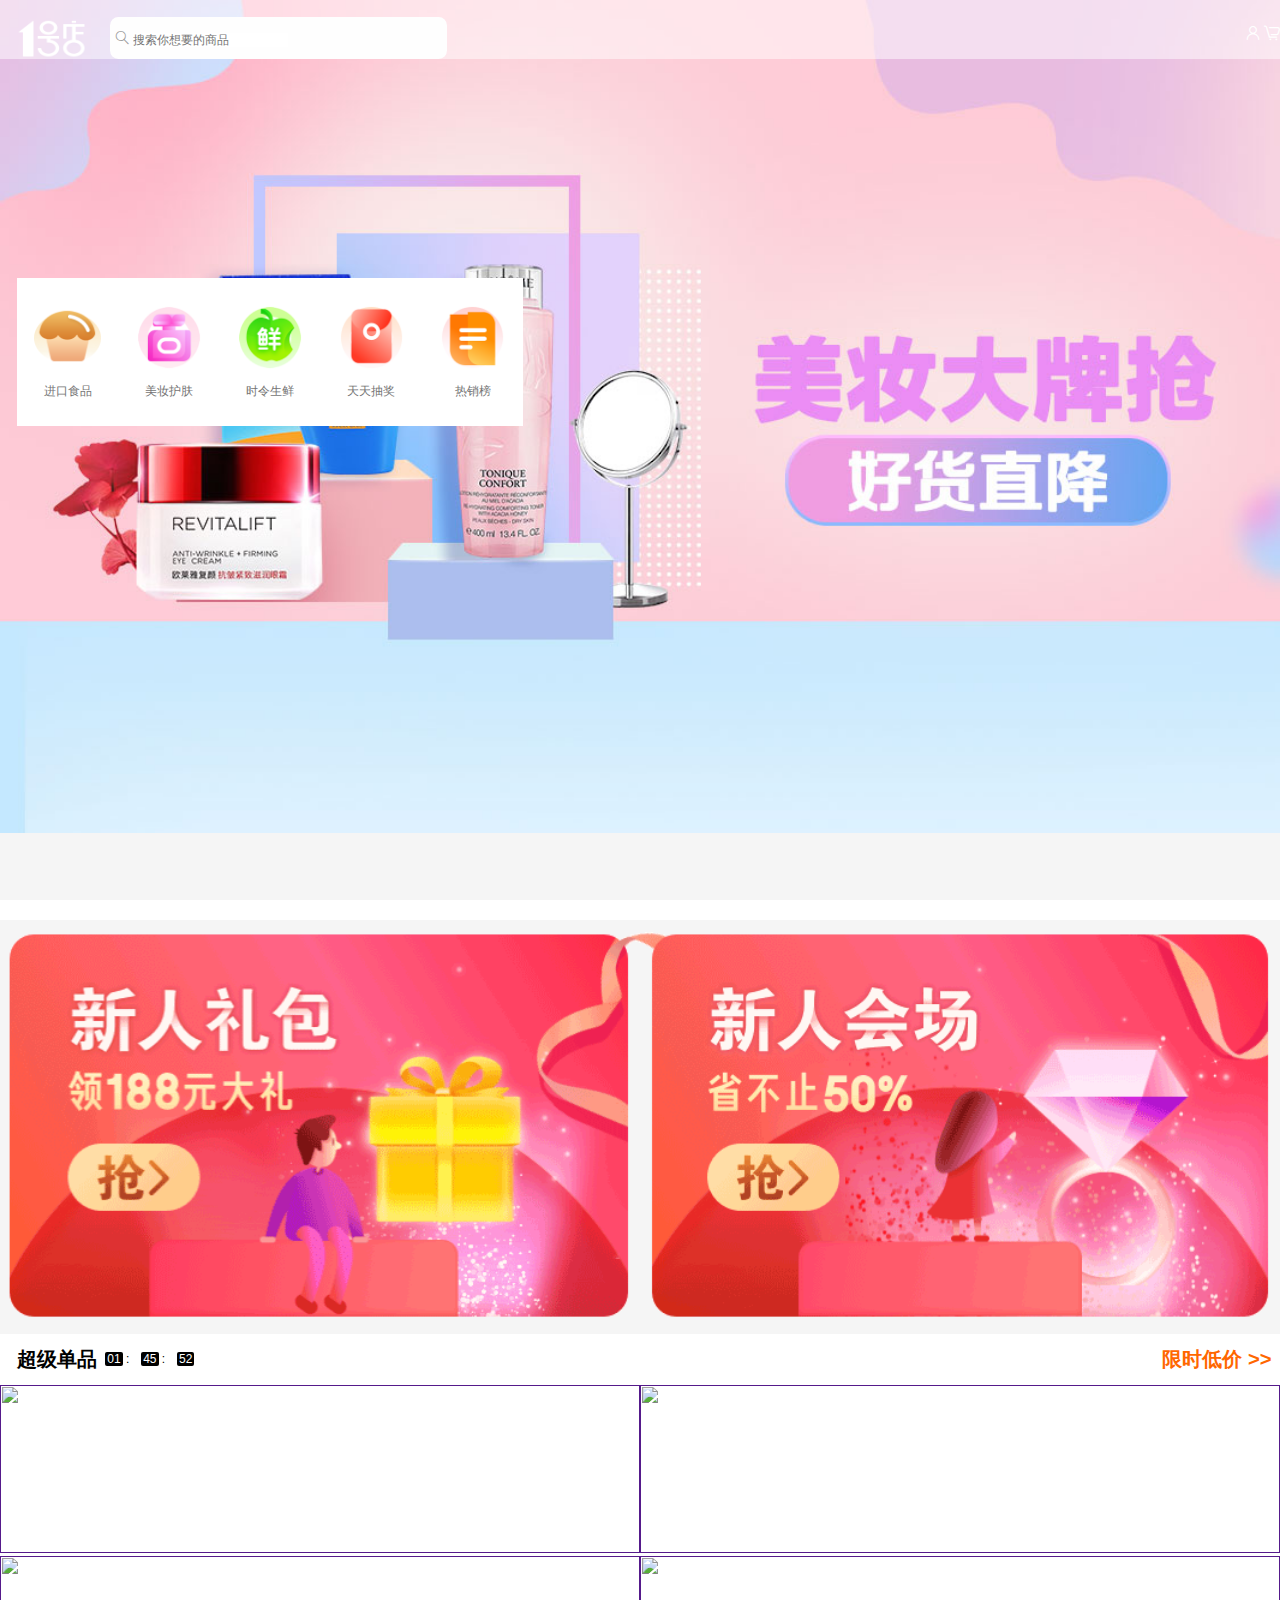
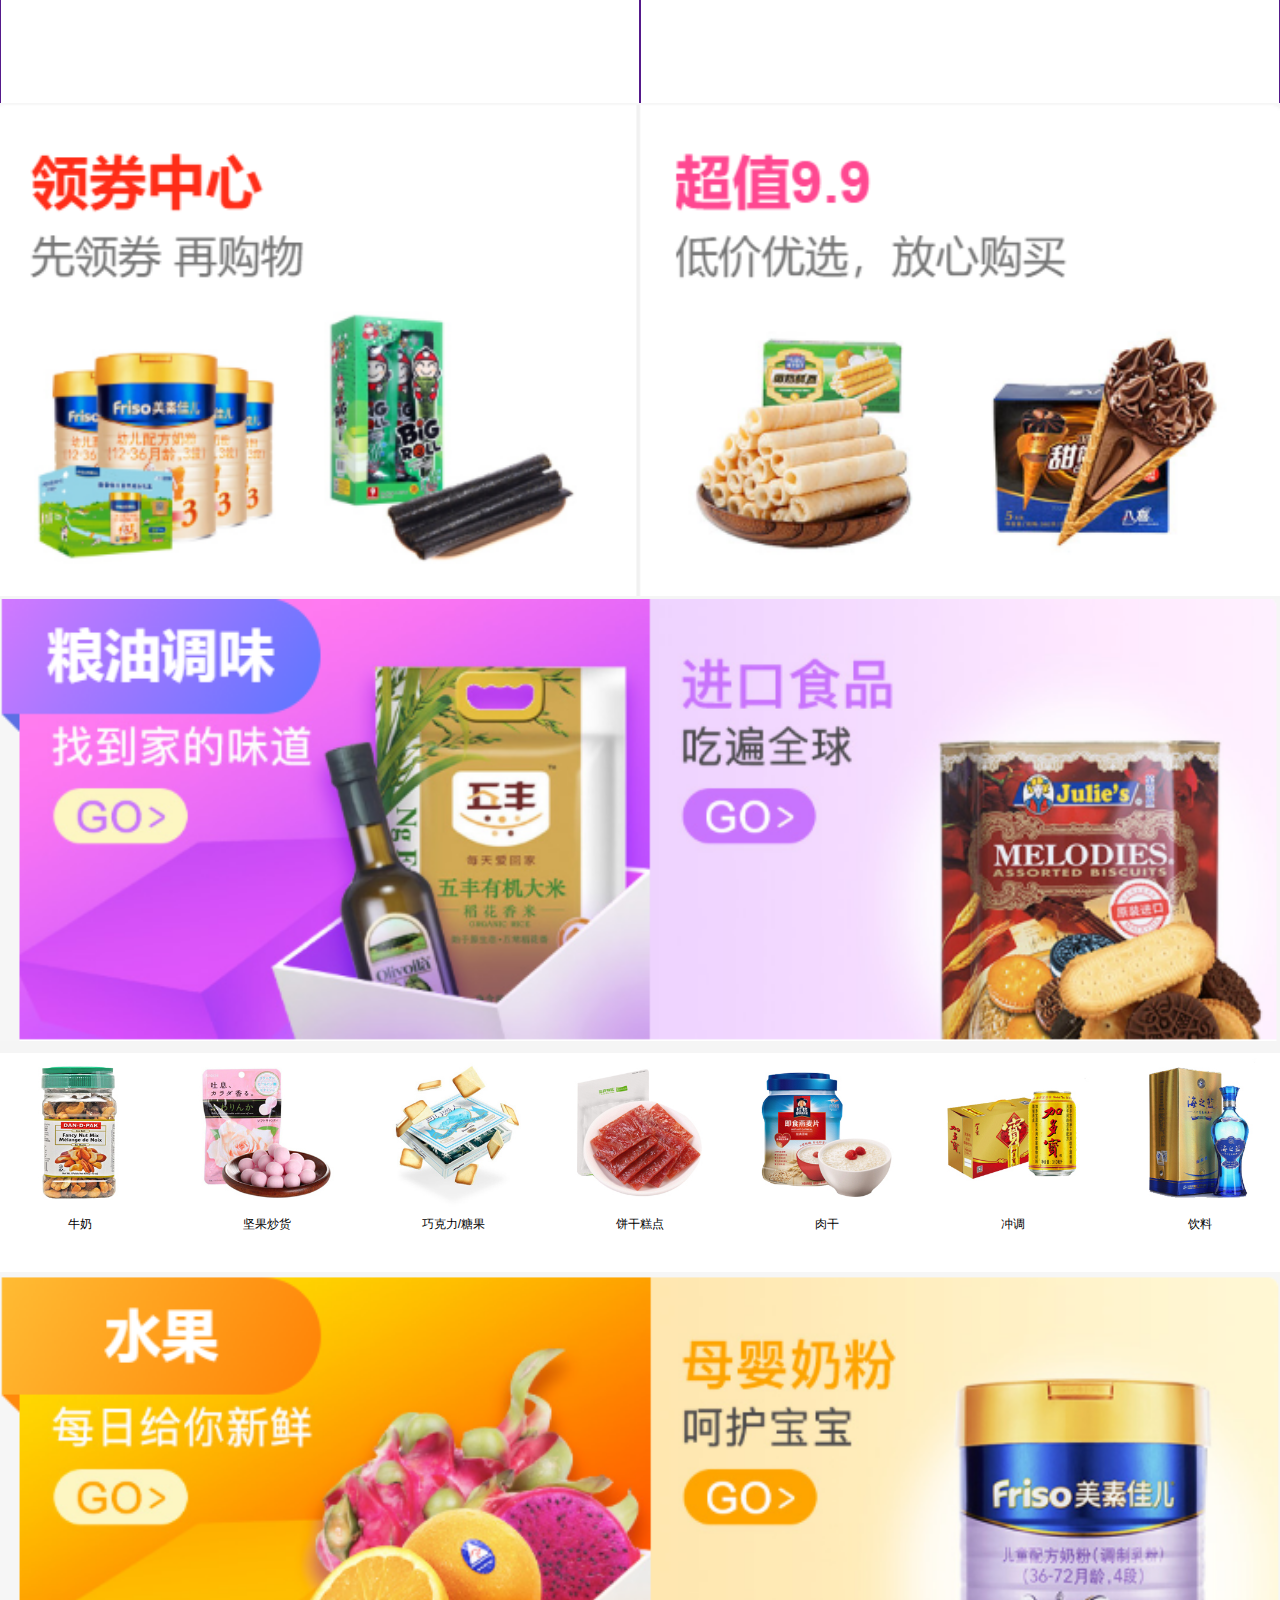
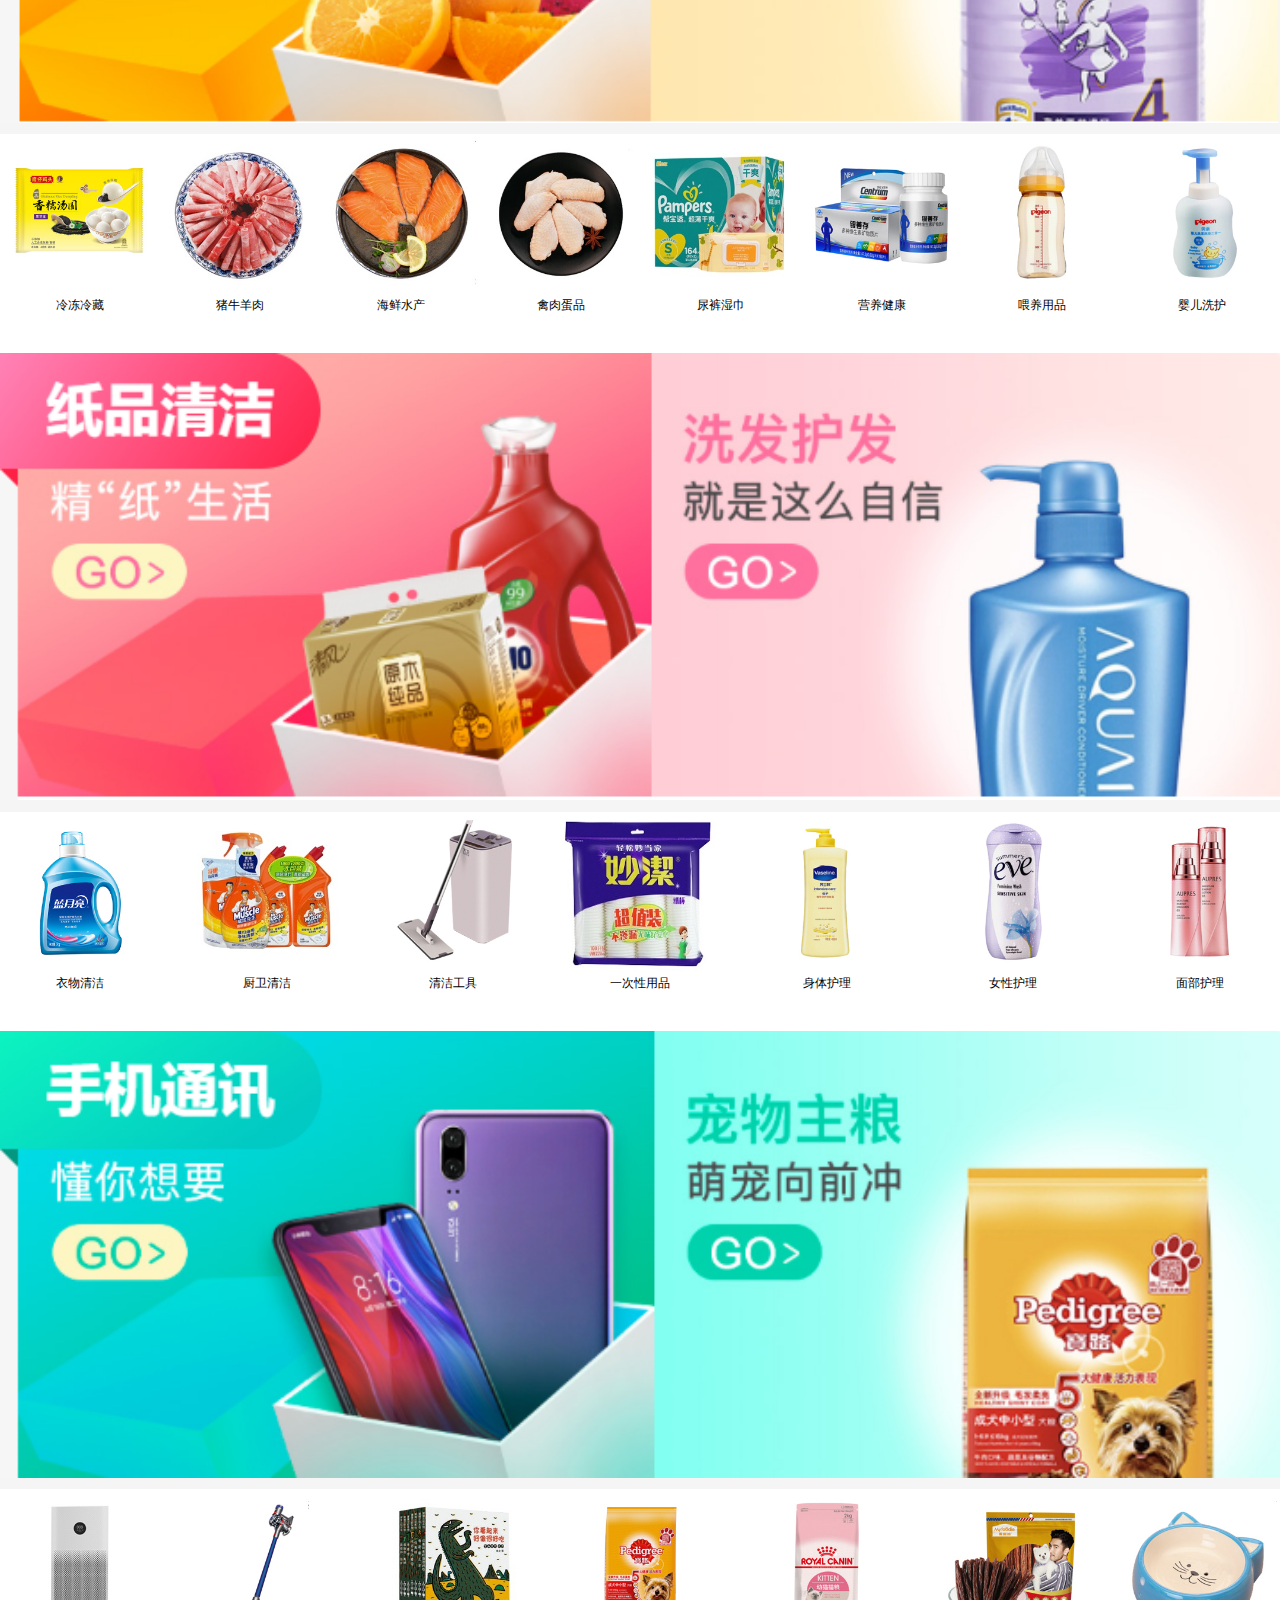
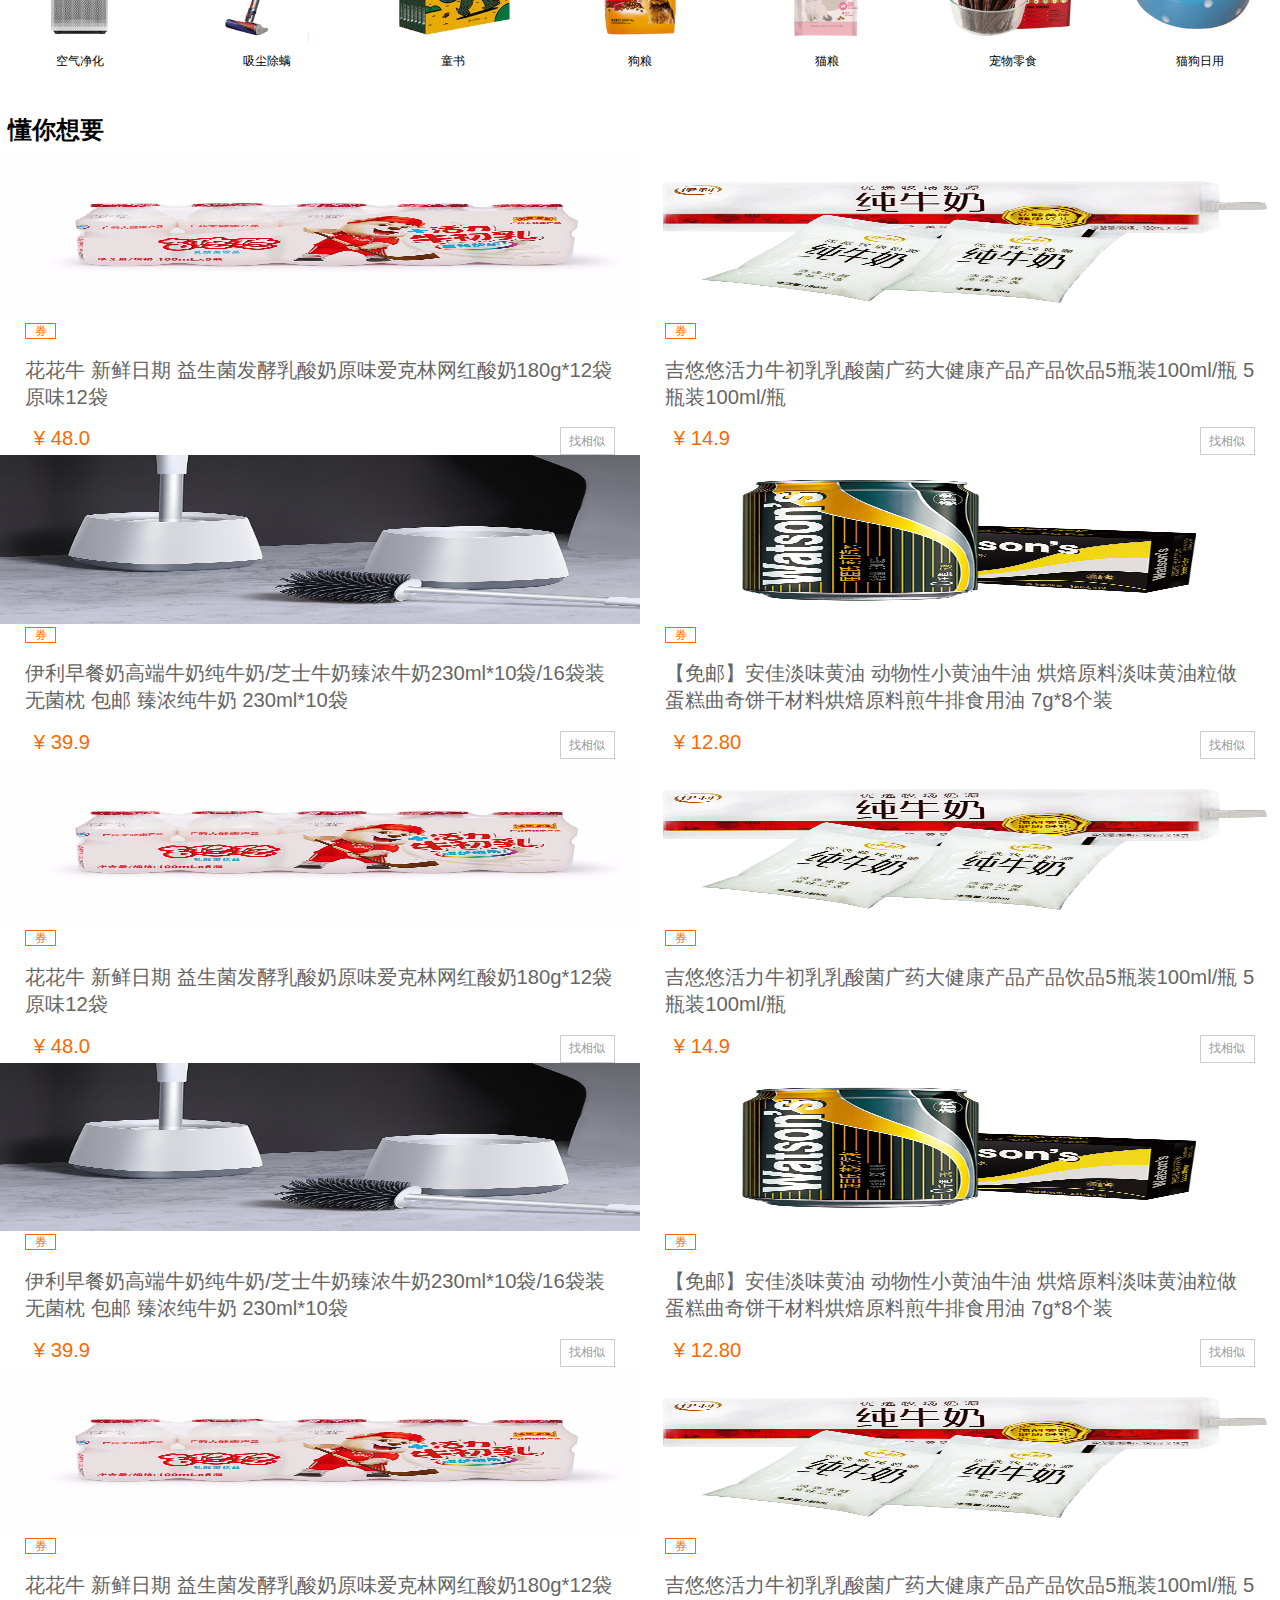
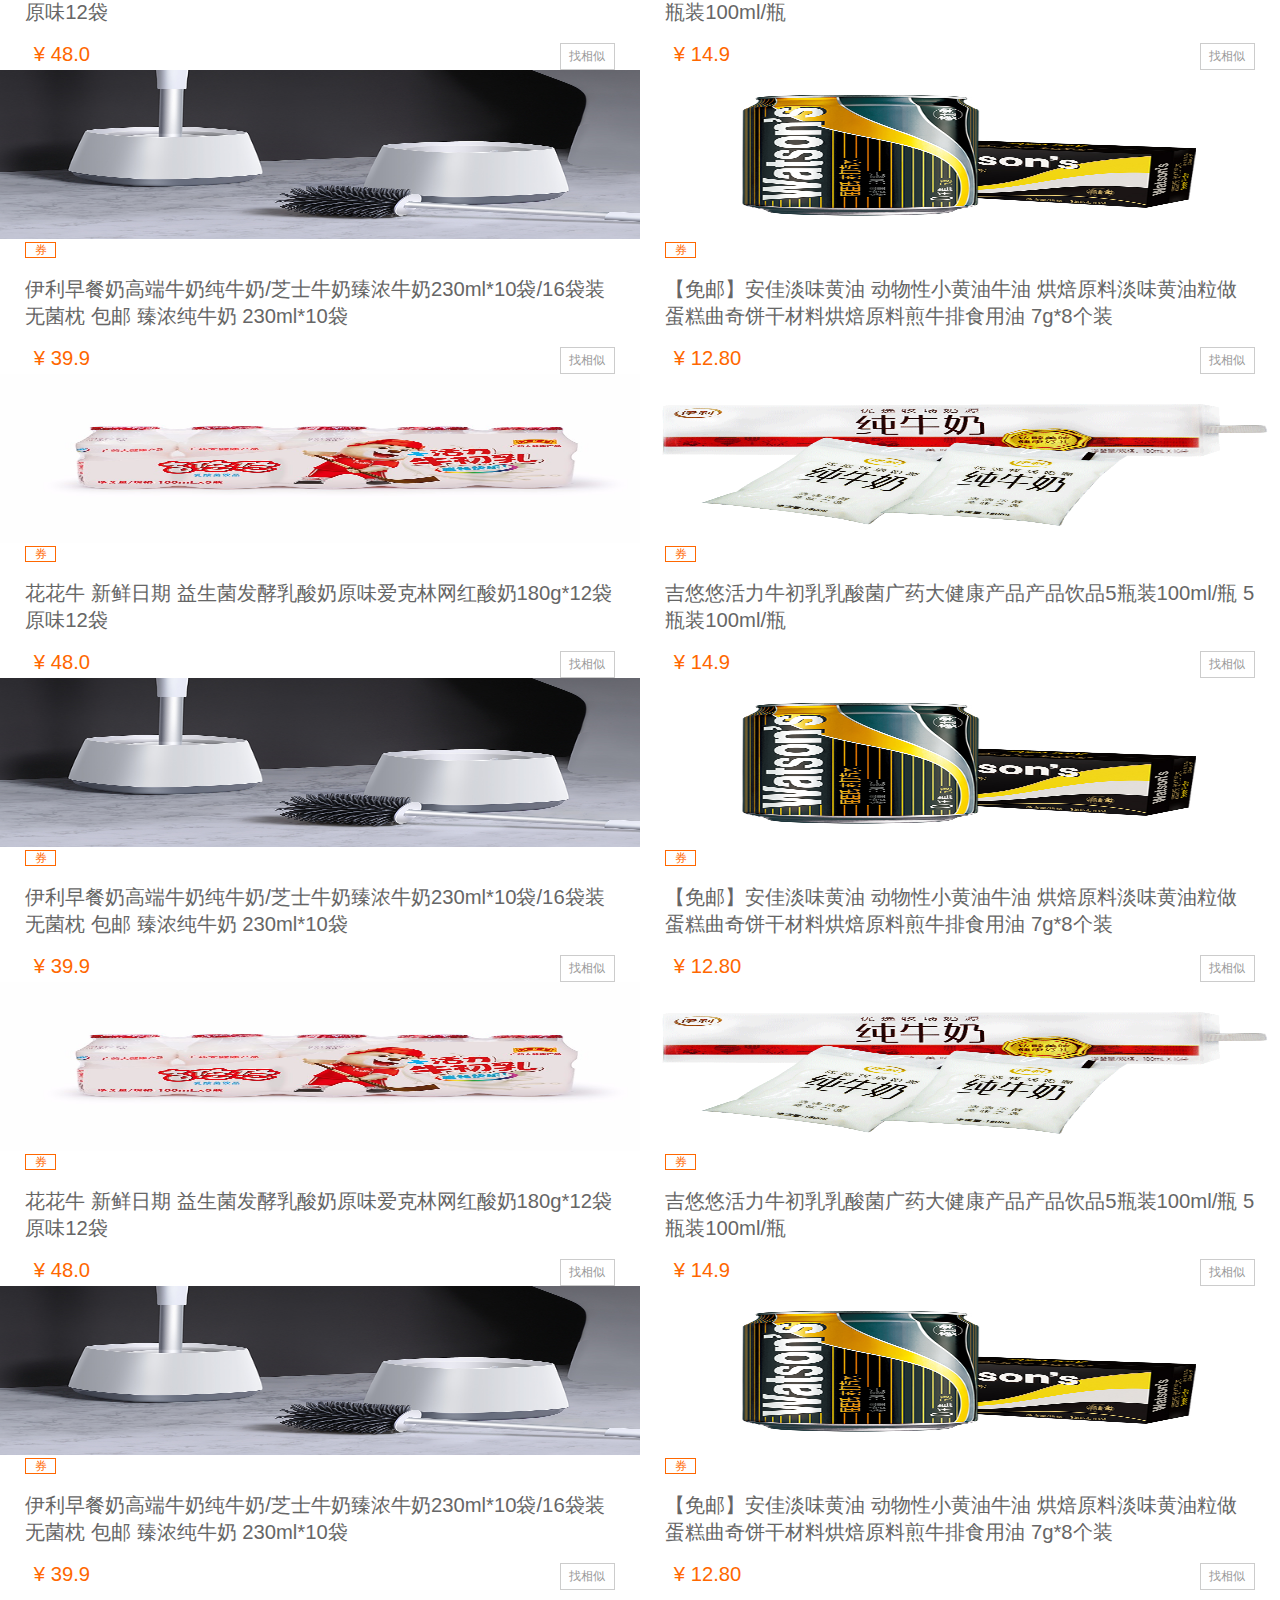
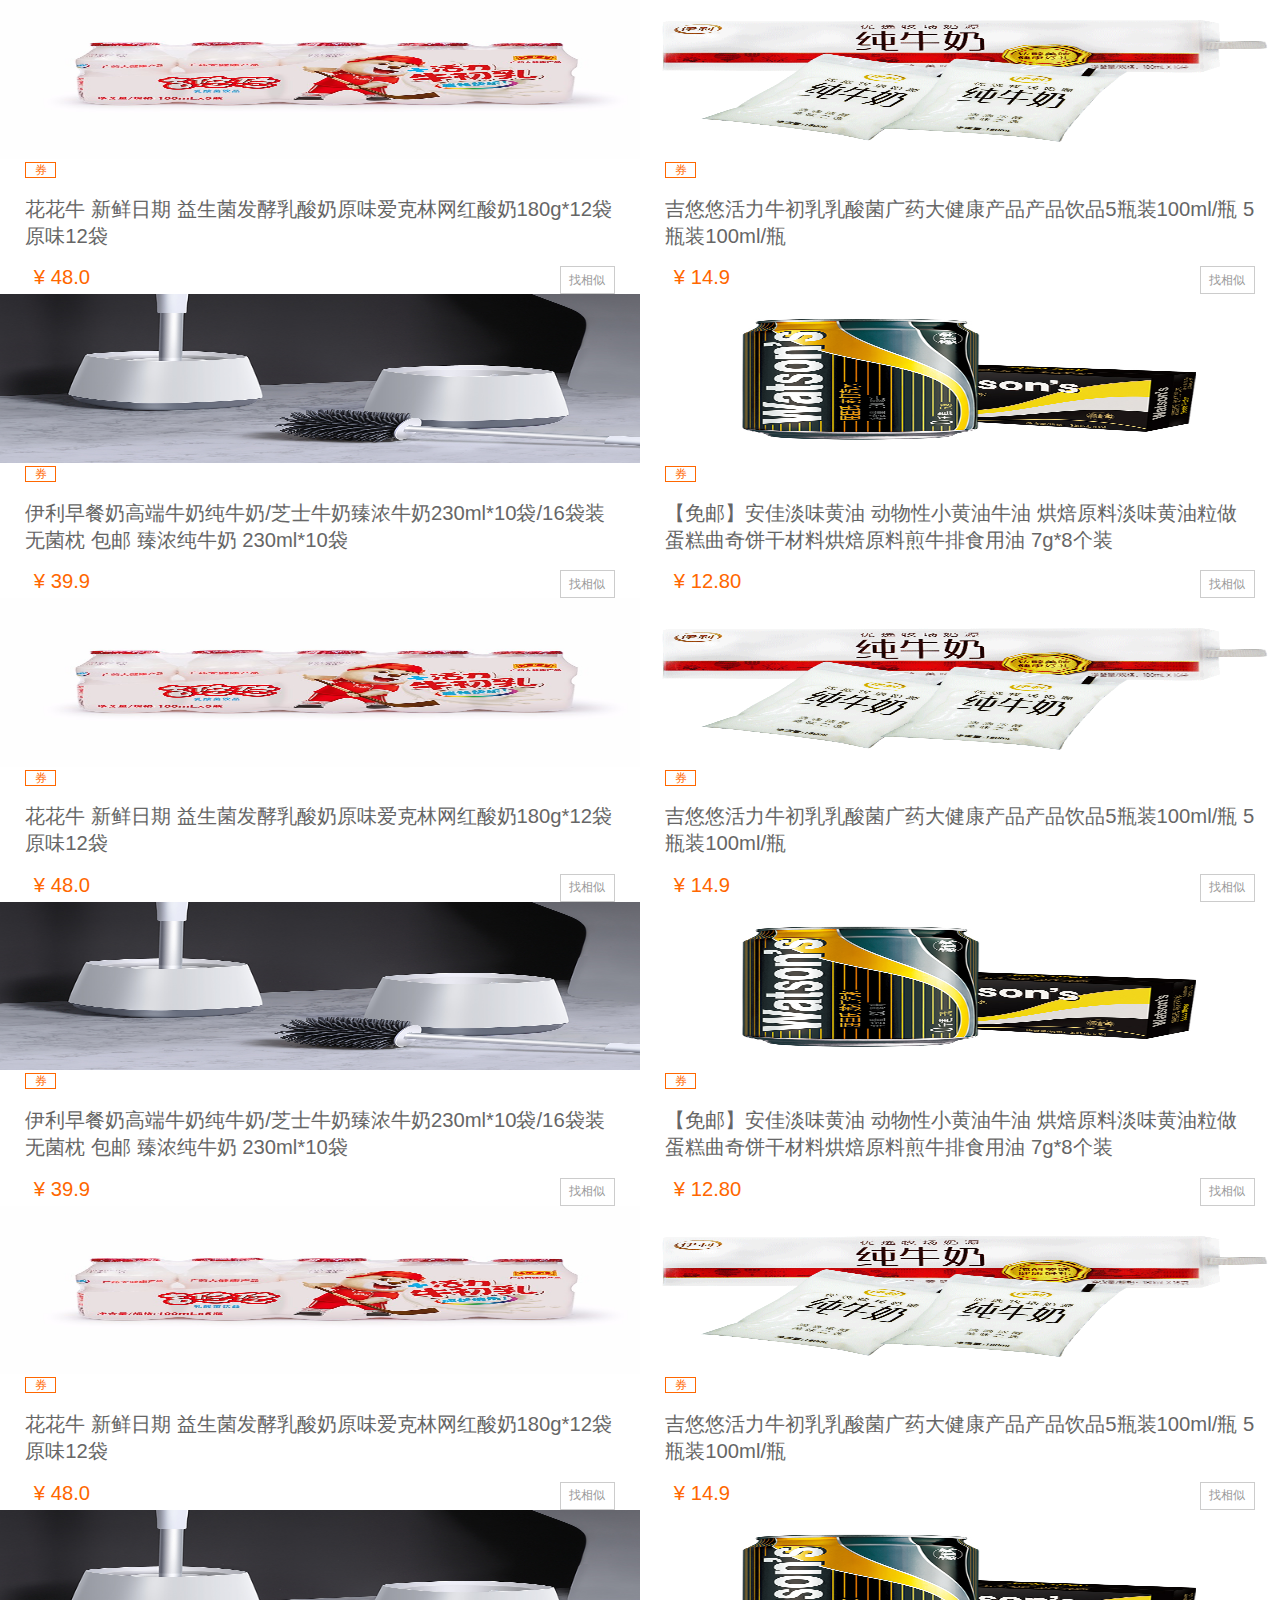
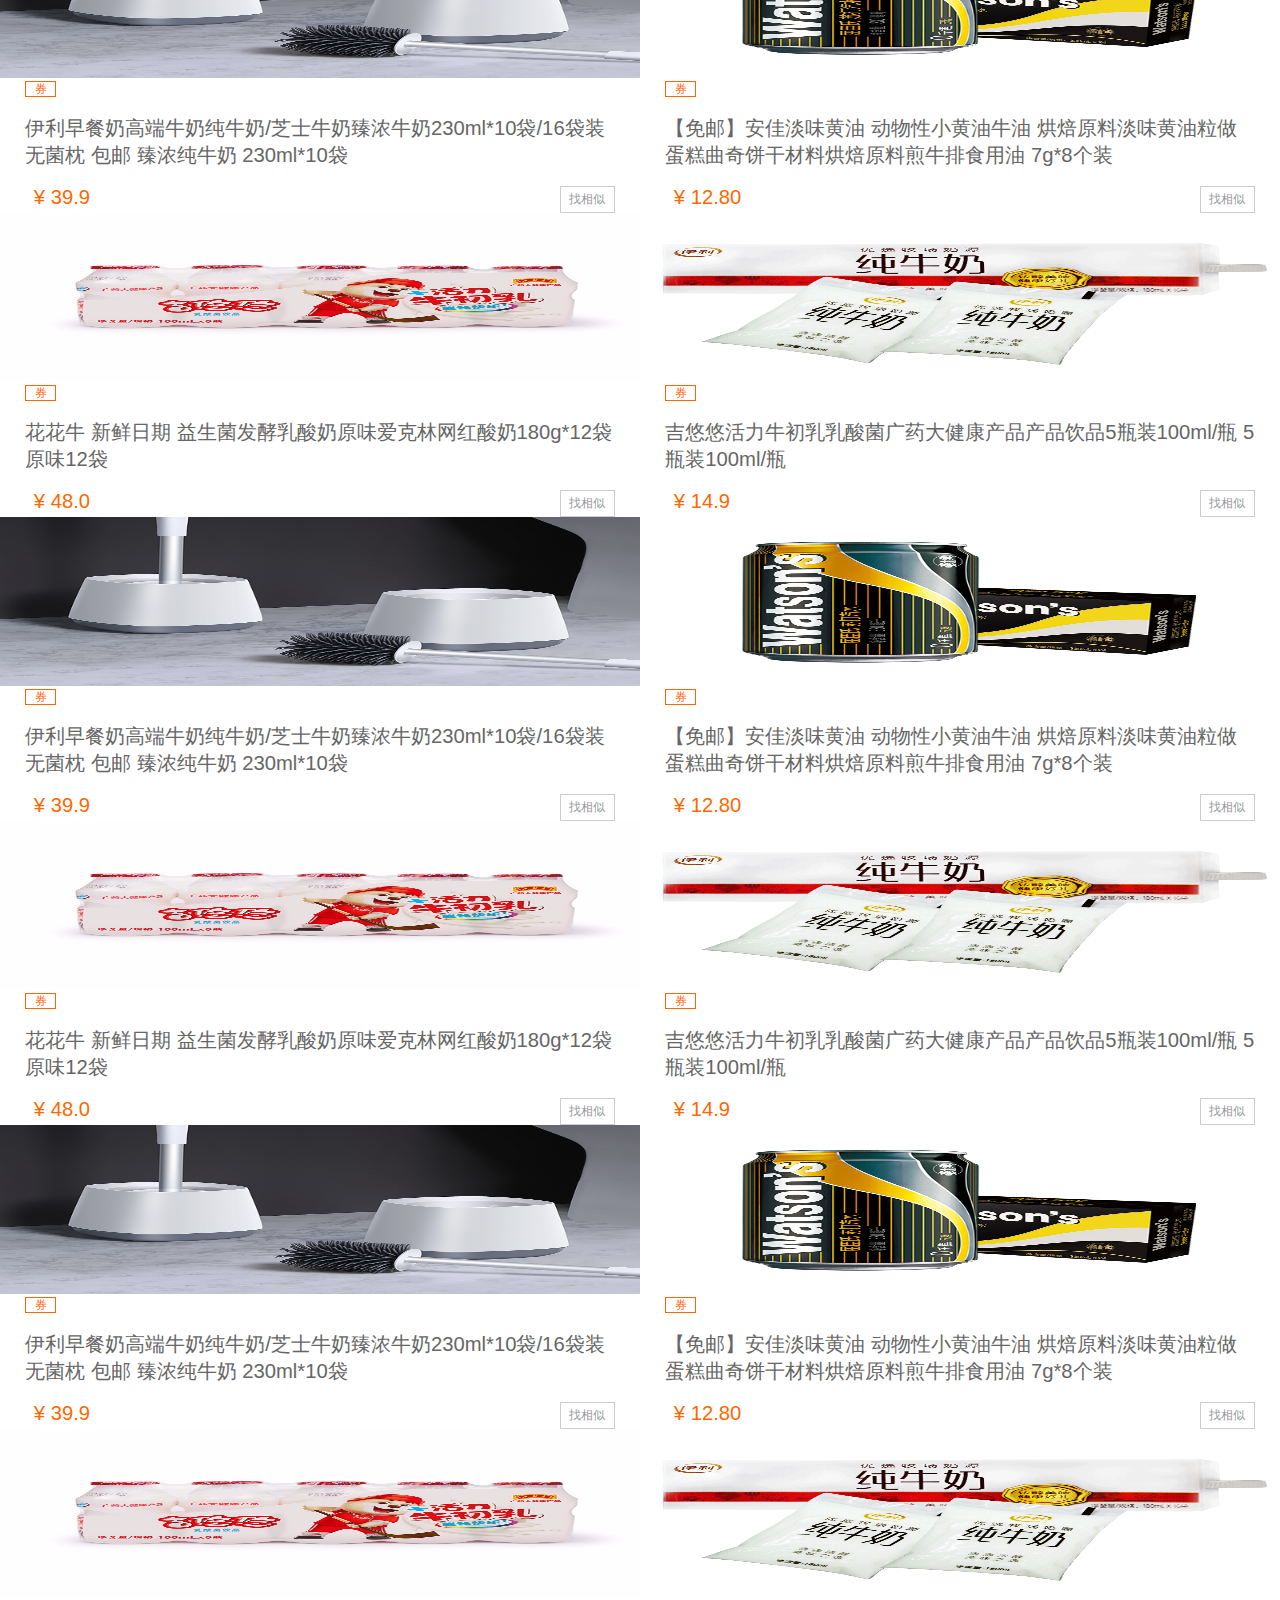
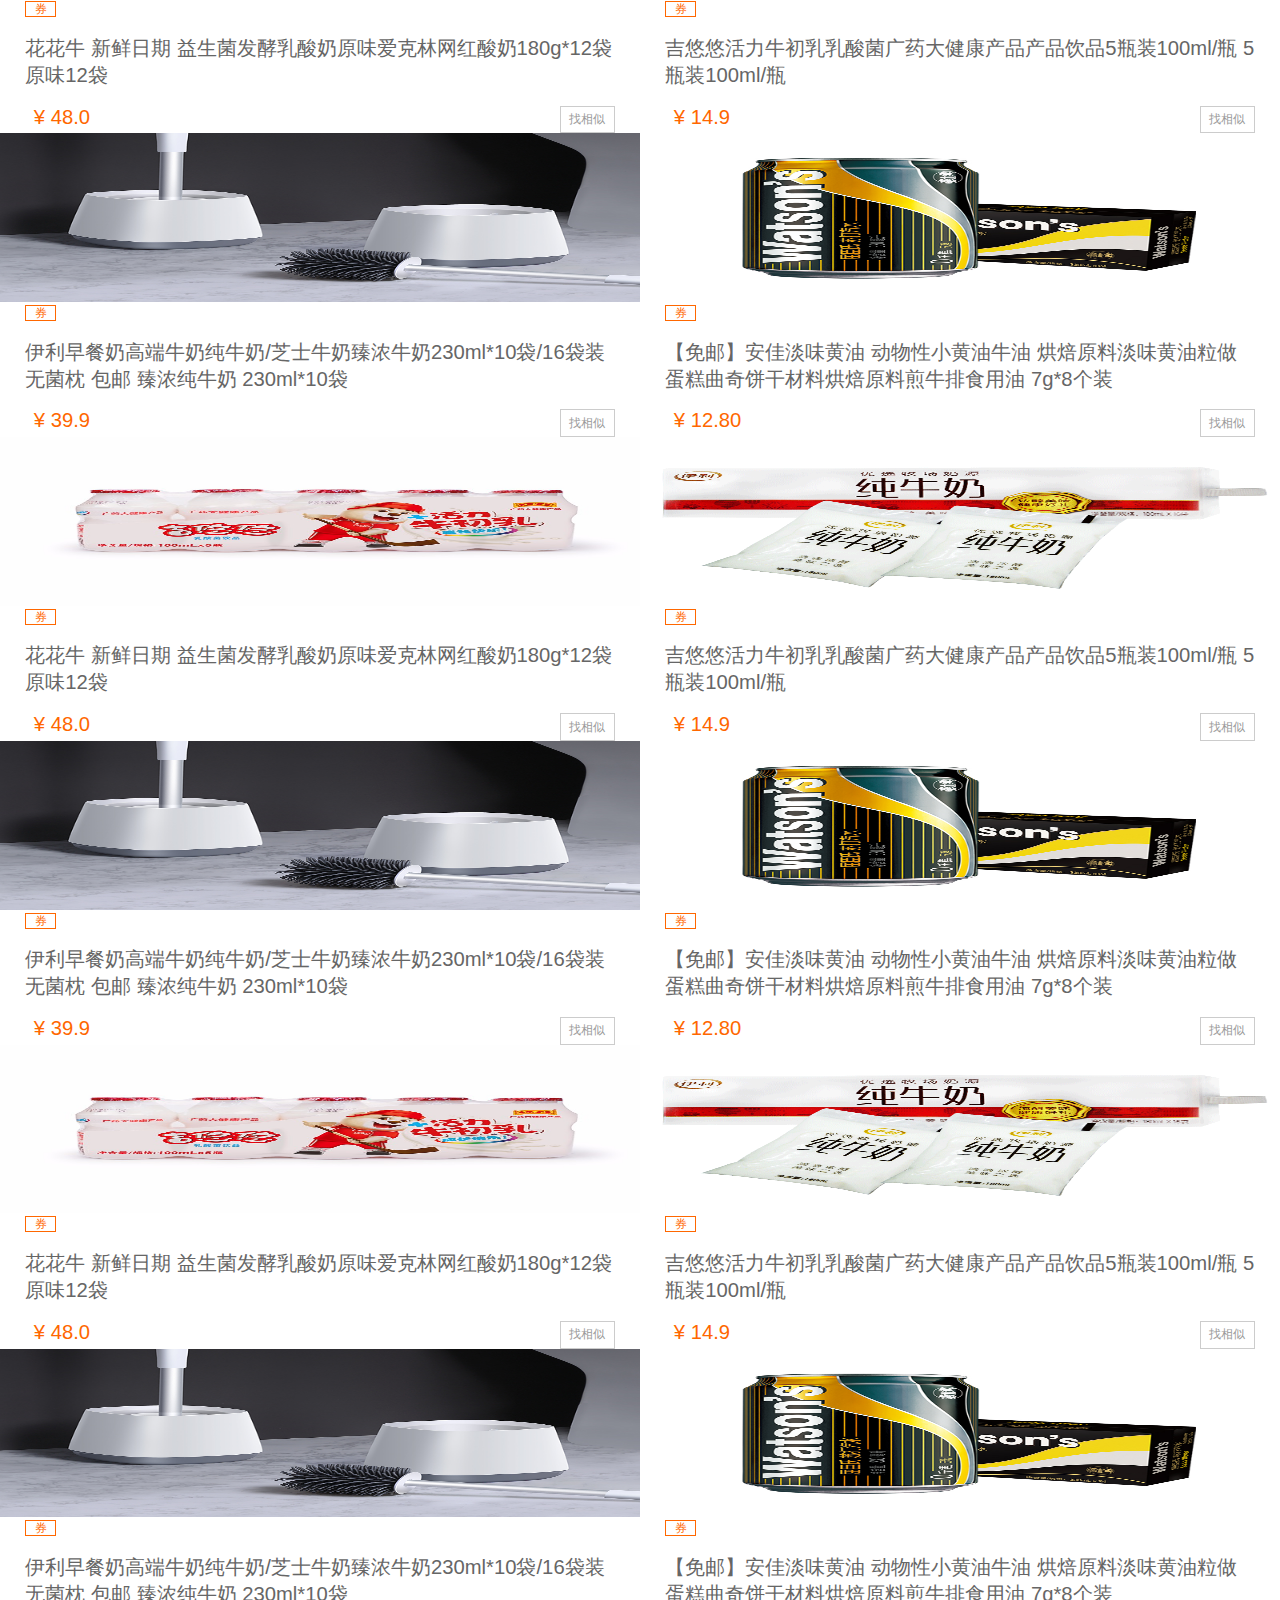
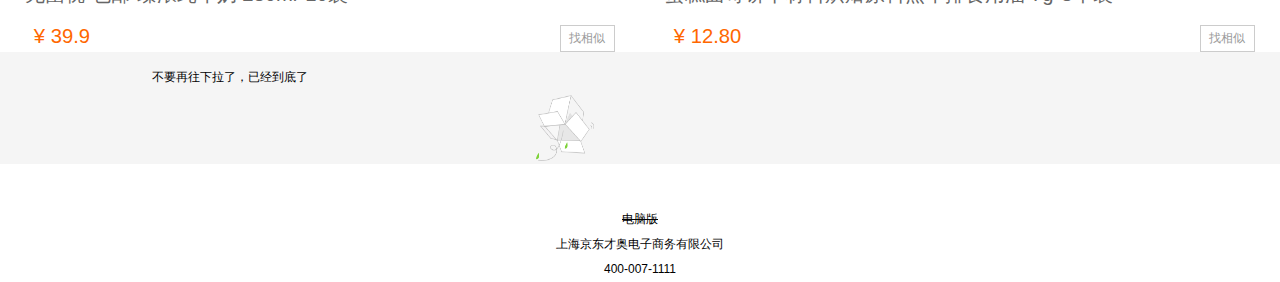
==== commit c14ad33a: "一号店未完成改版" ====
--- a/index.html
+++ b/index.html
@@ -5,11 +5,11 @@
     <meta charset="UTF-8">
     <meta name="viewport" content="width=device-width, initial-scale=1.0">
     <meta http-equiv="X-UA-Compatible" content="ie=edge">
-    <title>Document</title>
-    <link rel="stylesheet" href="./scss/common.css">
-    <link rel="stylesheet" href="./scss/index.css">
+    <title>1号店(m.yhd.com)全球超市，轻松到家！_手机版</title>
+    <link rel="stylesheet" href="./css/common.css">
+    <link rel="stylesheet" href="./css/index.css">
+    <script src="./js/flexible_css.debug.js"></script>
     <script src="./js/fkexible.debug.js"></script>
-    <script src="./js/flexible_css.debug.js"></script>
 </head>
 
 <body>
@@ -17,20 +17,8 @@
         <div class="photo">
             <div class="photo-gege">
                 <a href="">
-                    <img src="./upload/轮播图.jpg" alt="">
+                    <img src="./upload/lunbotu.jpg" alt="">
                 </a>
-                <!-- <a href="">
-                    <img src="./upload/轮播图02.jpg" alt="">
-                </a>
-                <a href="">
-                    <img src="./upload/轮播图03.jpg" alt="">
-                </a>
-                <a href="">
-                    <img src="./upload/轮播图04.jpg" alt="">
-                </a>
-                <a href="">
-                    <img src="./upload/轮播图05.jpg" alt="">
-                </a> -->
             </div>
         </div>
 
@@ -40,11 +28,13 @@
             </div>
 
             <div class="search">
-                <i class="iconfont">&#xe61d;</i>
+                <a href="">
+                    <i class="iconfont">&#xe61d;</i>
+                </a>
                 <input type="text" placeholder="搜索你想要的商品">
             </div>
             <div class="header-right">
-                <a href="">
+                <a href="./login.html">
                     <i class="iconfont">&#xe614;</i>
                 </a>
                 <a href="">
@@ -52,53 +42,53 @@
                 </a>
             </div>
         </div>
+
         <div class="list">
             <ul>
                 <li>
                     <a href="">
-                        <img src="./img/进口食品.png" alt="">
+                        <img src="./img/nav.png" alt="">
                         <span>进口食品</span>
                     </a>
                 </li>
                 <li>
                     <a href="">
-                        <img src="./img/美妆护肤.png" alt="">
+                        <img src="./img/nav02.png" alt="">
                         <span>美妆护肤</span>
                     </a>
                 </li>
                 <li>
                     <a href="">
-                        <img src="./img/时令生鲜.png" alt="">
+                        <img src="./img/nav03.png" alt="">
                         <span>时令生鲜</span>
                     </a>
                 </li>
                 <li>
                     <a href="">
-                        <img src="./img/天天抽奖.png" alt="">
+                        <img src="./img/nav04.png" alt="">
                         <span>天天抽奖</span>
                     </a>
                 </li>
                 <li>
                     <a href="">
-                        <img src="./img/热销榜.png" alt="">
+                        <img src="./img/nav05.png" alt="">
                         <span>热销榜</span>
                     </a>
                 </li>
             </ul>
         </div>
-
     </header>
     <main>
         <div class="adv">
             <ul>
                 <li>
-                    <a href="">
-                        <img src="./img/新人礼包.gif" alt="">
-                    </a>
-                </li>
-                <li>
-                    <a href="">
-                        <img src="./img/新人会场.gif" alt="">
+                    <a href="./juan.html">
+                        <img src="./img/adv1-01.gif" alt="">
+                    </a>
+                </li>
+                <li>
+                    <a href="">
+                        <img src="./img/adv-02.gif" alt="">
                     </a>
                 </li>
             </ul>
@@ -142,119 +132,112 @@
         </div>
         <div class="adv1">
             <a href="">
-                <img src="./upload/粮油调味.png" alt="">
+                <img src="./img/adv01.png" alt="">
+                <img src="./img/adv02.png" alt="">
             </a>
         </div>
         <div class="banner flex">
             <ul>
                 <li>
                     <a href="">
-                        <img src="./upload/banner1(1).jpg" alt="">
+                        <img src="./upload/banner1-01.jpg" alt="">
                         <span>牛奶</span>
                     </a>
                 </li>
                 <li>
                     <a href="">
-                        <img src="./upload/banner1(2).jpg" alt="">
+                        <img src="./upload/banner1-02.jpg" alt="">
                         <span>坚果炒货</span>
-                    </a>"
-                    "
-                </li>
-
-                <li>
-
-                    <a href="">
-                        <img src="./upload/banner1(3).jpg" alt="">
+                    </a>
+                </li>
+
+                <li>
+                    <a href="">
+                        <img src="./upload/banner1-03.jpg" alt="">
                         <span>巧克力/糖果</span>
                     </a>
                 </li>
                 <li>
                     <a href="">
-                        <img src="./upload/banner1(4).jpg" alt="">
+                        <img src="./upload/banner1-04.jpg" alt="">
                         <span>饼干糕点</span>
                     </a>
                 </li>
                 <li>
                     <a href="">
-                        <img src="./upload/banner1(5).jpg" alt="">
+                        <img src="./upload/banner1-05.jpg" alt="">
                         <span>肉干</span>
                     </a>
                 </li>
                 <li>
                     <a href="">
-                        <img src="./upload/banner1(6).jpg" alt="">
+                        <img src="./upload/banner1-06.jpg" alt="">
                         <span>冲调</span>
                     </a>
                 </li>
                 <li>
                     <a href="">
-                        <img src="./upload/banner1(7).jpg" alt="">
+                        <img src="./upload/banner1-07.jpg" alt="">
                         <span>饮料</span>
                     </a>
                 </li>
-                <li>
-                    <a href="">
-                        <img src="./upload/banner1(8).jpg" alt="">
-                        <span>酒</span>
-                    </a>
-                </li>
+
 
             </ul>
         </div>
 
-        </div>
         <div class="adv2">
             <a href="">
-                <img src="./upload/水果.png" alt="">
+                <img src="./img/adv03.png" alt="">
             </a>
         </div>
-        <div class="banner1 flex1">
+        <div class="banner flex">
             <ul>
                 <li>
-                    <a href="">
-                        <img src="./upload/banner2(1).jpg" alt="">
+                    <a href="./food.html">
+                        <img src="./upload/banner2-01.jpg" alt="">
                         <span>冷冻冷藏</span>
                     </a>
                 </li>
                 <li>
                     <a href="">
-                        <img src="./upload/banner2(2).jpg" alt="">
+                        <img src="./upload/banner2-02.jpg" alt="">
                         <span>猪牛羊肉</span>
                     </a>
                 </li>
                 <li>
                     <a href="">
-                        <img src="./upload/banner2(3).jpg" alt="">
+                        <img src="./upload/banner2-03.jpg" alt="">
                         <span>海鲜水产</span>
                     </a>
                 </li>
                 <li>
                     <a href="">
-                        <img src="./upload/banner2(4).jpg" alt="">
+                        <img src="./upload/banner2-04.jpg" alt="">
                         <span>禽肉蛋品</span>
                     </a>
                 </li>
                 <li>
                     <a href="">
-                        <img src="./upload/banner2(5).jpg" alt="">
+                        <img src="./upload/banner2-05.jpg" alt="">
                         <span>尿裤湿巾</span>
                     </a>
                 </li>
                 <li>
                     <a href="">
-                        <img src="./upload/banner2(6).jpg" alt="">
+                        <img src="./upload/banner2-06.jpg" alt="">
                         <span>营养健康</span>
                     </a>
                 </li>
                 <li>
                     <a href="">
-                        <img src="./upload/banner2(7).jpg" alt="">
+                        <img src="./upload/banner2-07.jpg" alt="">
                         <span>喂养用品</span>
                     </a>
                 </li>
                 <li>
                     <a href="">
-                        <img src="./upload/banner2(8).jpg" alt="">
+                        <img src="./upload/banner2-08.jpg" alt="">
                         <span>婴儿洗护</span>
                     </a>
                 </li>
@@ -262,122 +245,114 @@
             </ul>
         </div>
 
-        <div class="adv3">
+        <div class="adv2">
             <a href="">
-                <img src="./upload/纸品清洁.png" alt="">
+                <img src="./img/adv04.png" alt="">
             </a>
         </div>
 
-        <div class="banner2 flex2">
+        <div class="banner flex">
             <ul>
                 <li>
                     <a href="">
-                        <img src="./upload/banner3(1).jpg" alt="">
+                        <img src="./upload/banner3-01.jpg" alt="">
                         <span>衣物清洁</span>
                     </a>
                 </li>
                 <li>
                     <a href="">
-                        <img src="./upload/banner3(2).jpg" alt="">
+                        <img src="./upload/banner3-02.jpg" alt="">
                         <span>厨卫清洁</span>
                     </a>
                 </li>
                 <li>
                     <a href="">
-                        <img src="./upload/banner3(3).jpg" alt="">
+                        <img src="./upload/banner3-03.jpg" alt="">
                         <span>清洁工具</span>
                     </a>
                 </li>
                 <li>
                     <a href="">
-                        <img src="./upload/banner3(4).jpg" alt="">
+                        <img src="./upload/banner3-04.jpg" alt="">
                         <span>一次性用品</span>
                     </a>
                 </li>
                 <li>
                     <a href="">
-                        <img src="./upload/banner3(5).jpg" alt="">
+                        <img src="./upload/banner3-05.jpg" alt="">
                         <span>身体护理</span>
                     </a>
                 </li>
                 <li>
                     <a href="">
-                        <img src="./upload/banner3(6).jpg" alt="">
+                        <img src="./upload/banner3-06.jpg" alt="">
                         <span>女性护理</span>
                     </a>
                 </li>
                 <li>
                     <a href="">
-                        <img src="./upload/banner3(7).jpg" alt="">
+                        <img src="./upload/banner3-07.jpg" alt="">
                         <span>面部护理</span>
                     </a>
                 </li>
-                <li>
-                    <a href="">
-                        <img src="./upload/banner3(8).jpg" alt="">
-                        <span>口腔护理</span>
-                    </a>
-                </li>
+
 
             </ul>
         </div>
 
-        <div class="adv4">
+        <div class="adv2">
             <a href="">
-                <img src="./upload/手机通讯.png" alt="">
+                <img src="./img/adv05.png" alt="">
             </a>
         </div>
 
-        <div class="banner3 flex3">
+        <div class="banner flex">
             <ul>
                 <li>
                     <a href="">
-                        <img src="./upload/banner4(1).jpg" alt="">
+                        <img src="./upload/banner4-01.jpg" alt="">
                         <span>空气净化</span>
                     </a>
                 </li>
                 <li>
                     <a href="">
-                        <img src="./upload/banner4(2).jpg" alt="">
+                        <img src="./upload/banner4-02.jpg" alt="">
                         <span>吸尘除螨</span>
                     </a>
                 </li>
                 <li>
                     <a href="">
-                        <img src="./upload/banner4(3).jpg" alt="">
+                        <img src="./upload/banner4-03.jpg" alt="">
                         <span>童书</span>
                     </a>
                 </li>
                 <li>
                     <a href="">
-                        <img src="./upload/banner4(4).jpg" alt="">
+                        <img src="./upload/banner4-04.jpg" alt="">
                         <span>狗粮</span>
                     </a>
                 </li>
                 <li>
                     <a href="">
-                        <img src="./upload/banner4(5).jpg" alt="">
+                        <img src="./upload/banner4-05.jpg" alt="">
                         <span>猫粮</span>
                     </a>
                 </li>
                 <li>
                     <a href="">
-                        <img src="./upload/banner4(6).jpg" alt="">
+                        <img src="./upload/banner4-06.jpg" alt="">
                         <span>宠物零食</span>
                     </a>
                 </li>
                 <li>
                     <a href="">
-                        <img src="./upload/banner4(7).jpg" alt="">
+                        <img src="./upload/banner4-07.jpg" alt="">
                         <span>猫狗日用</span>
                     </a>
                 </li>
-
-
             </ul>
         </div>
 
-        <!-- 懂你想要 -->
         <div class="want">
             <div class="top">
                 <h3>懂你想要</h3>
@@ -395,881 +370,457 @@
                     </li>
                     <li>
                         <a href="">
-                            <img src="./upload/want02.jpg" alt="">
-                            <span>券</span>
-                            <p>吉悠悠活力牛初乳乳酸菌广药大健康产品产品饮品5瓶装100ml/瓶 5瓶装100ml/瓶</p>
-                            <b>&yen; 14.9</b>
-                            <s>找相似</s>
-                        </a>
-                    </li>
-                    <li>
-                        <a href="">
-                            <img src="./upload/want03.jpg" alt="">
-                            <span>券</span>
-                            <p>伊利早餐奶高端牛奶纯牛奶/芝士牛奶臻浓牛奶230ml*10袋/16袋装无菌枕 包邮 臻浓纯牛奶 230ml*10袋</p>
-                            <b>&yen; 39.9</b>
-                            <s>找相似</s>
-                        </a>
-                    </li>
-                    <li>
-                        <a href="">
-                            <img src="./upload/want04.jpg" alt="">
-                            <span>券</span>
-                            <p>【免邮】安佳淡味黄油 动物性小黄油牛油 烘焙原料淡味黄油粒做蛋糕曲奇饼干材料烘焙原料煎牛排食用油 7g*8个装</p>
-                            <b>&yen; 12.80</b>
-                            <s>找相似</s>
-                        </a>
-                    </li>
-                    <li>
-                        <a href="">
-                            <img src="./upload/want05.jpg" alt="">
-                            <span>券</span>
-                            <p>北迈 卡通iphonexsmax手机壳全包边x/xs/xr磨砂壳保护套 豆绿zoo动物园 iphonexsmax</p>
-                            <b>&yen; 128</b>
-                            <s>找相似</s>
-                        </a>
-                    </li>
-                    <li>
-                        <a href="">
-                            <img src="./upload/want06.jpg" alt="">
-                            <span>券</span>
-                            <p>金磨坊小零食网红礼包混搭一箱自选散装好吃的送女生湖南麻辣包邮凑单零食小吃 450g亲亲条+单身杂粮+素大刀【约40-50包】</p>
-                            <b>&yen; 10.0</b>
-                            <s>找相似</s>
-                        </a>
-                    </li>
-                    <li>
-                        <a href="">
-                            <img src="./upload/want08.jpg" alt="">
-                            <span>券</span>
-                            <p>红豆（HONGDOU）单人电热毯学生宿舍美容床保暖调温双人电褥子 红豆印花单人单控150-70</p>
-                            <b>&yen; 29.0</b>
-                            <s>找相似</s>
-                        </a>
-                    </li>
-                    <li>
-                        <a href="">
-                            <img src="./upload/want09.jpg" alt="">
-                            <span>券</span>
-                            <p>新西兰进口威士宝淡味黄油 做面包牛油 454g原装</p>
-                            <b>&yen; 30.5</b>
-                            <s>找相似</s>
-                        </a>
-                    </li>
-                    <li>
-                        <a href="">
-                            <img src="./upload/want10.jpg" alt="">
-                            <span>券</span>
-                            <p>清风（APP）卷纸 原木纯品金装系列 4层140克卫生纸巾10卷（新老包装交替发货）</p>
-                            <b>&yen; 19.9</b>
-                            <s>找相似</s>
-                        </a>
-                    </li>
-                    <li>
-                        <a href="">
-                            <img src="./upload/want11.jpg" alt="">
-                            <span>券</span>
-                            <p>【免邮】安佳淡味黄油 动物性小黄油牛油 烘焙原料淡味黄油粒做蛋糕曲奇饼干材料烘焙原料煎牛排食用油 7g*8个装</p>
-                            <b>&yen; 12.80</b>
-                            <s>找相似</s>
-                        </a>
-                    </li>
-                    <li>
-                        <a href="">
-                            <img src="./upload/want12.jpg" alt="">
-                            <span>券</span>
-                            <p>【免邮】安佳淡味黄油 动物性小黄油牛油 烘焙原料淡味黄油粒做蛋糕曲奇饼干材料烘焙原料煎牛排食用油 7g*8个装</p>
-                            <b>&yen; 12.80</b>
-                            <s>找相似</s>
-                        </a>
-                    </li>
-                    <li>
-                        <a href="">
-                            <img src="./upload/want13.jpg" alt="">
-                            <span>券</span>
-                            <p>【免邮】安佳淡味黄油 动物性小黄油牛油 烘焙原料淡味黄油粒做蛋糕曲奇饼干材料烘焙原料煎牛排食用油 7g*8个装</p>
-                            <b>&yen; 12.80</b>
-                            <s>找相似</s>
-                        </a>
-                    </li>
-                    <li>
-                        <a href="">
-                            <img src="./upload/want14.jpg" alt="">
-                            <span>券</span>
-                            <p>【免邮】安佳淡味黄油 动物性小黄油牛油 烘焙原料淡味黄油粒做蛋糕曲奇饼干材料烘焙原料煎牛排食用油 7g*8个装</p>
-                            <b>&yen; 12.80</b>
-                            <s>找相似</s>
-                        </a>
-                    </li>
-                    <li>
-                        <a href="">
-                            <img src="./upload/want15.jpg" alt="">
-                            <span>券</span>
-                            <p>【免邮】安佳淡味黄油 动物性小黄油牛油 烘焙原料淡味黄油粒做蛋糕曲奇饼干材料烘焙原料煎牛排食用油 7g*8个装</p>
-                            <b>&yen; 12.80</b>
-                            <s>找相似</s>
-                        </a>
-                    </li>
-                    <li>
-                        <a href="">
-                            <img src="./upload/want16.jpg" alt="">
-                            <span>券</span>
-                            <p>【免邮】安佳淡味黄油 动物性小黄油牛油 烘焙原料淡味黄油粒做蛋糕曲奇饼干材料烘焙原料煎牛排食用油 7g*8个装</p>
-                            <b>&yen; 12.80</b>
-                            <s>找相似</s>
-                        </a>
-                    </li>
-                    <li>
-                        <a href="">
-                            <img src="./upload/want17.jpg" alt="">
-                            <span>券</span>
-                            <p>【免邮】安佳淡味黄油 动物性小黄油牛油 烘焙原料淡味黄油粒做蛋糕曲奇饼干材料烘焙原料煎牛排食用油 7g*8个装</p>
-                            <b>&yen; 12.80</b>
-                            <s>找相似</s>
-                        </a>
-                    </li>
-                    <li>
-                        <a href="">
-                            <img src="./upload/want18.jpg" alt="">
-                            <span>券</span>
-                            <p>【免邮】安佳淡味黄油 动物性小黄油牛油 烘焙原料淡味黄油粒做蛋糕曲奇饼干材料烘焙原料煎牛排食用油 7g*8个装</p>
-                            <b>&yen; 12.80</b>
-                            <s>找相似</s>
-                        </a>
-                    </li>
-                    <li>
-                        <a href="">
-                            <img src="./upload/want19.jpg" alt="">
-                            <span>券</span>
-                            <p>【免邮】安佳淡味黄油 动物性小黄油牛油 烘焙原料淡味黄油粒做蛋糕曲奇饼干材料烘焙原料煎牛排食用油 7g*8个装</p>
-                            <b>&yen; 12.80</b>
-                            <s>找相似</s>
-                        </a>
-                    </li>
-                    <li>
-                        <a href="">
-                            <img src="./upload/want20.jpg" alt="">
-                            <span>券</span>
-                            <p>【免邮】安佳淡味黄油 动物性小黄油牛油 烘焙原料淡味黄油粒做蛋糕曲奇饼干材料烘焙原料煎牛排食用油 7g*8个装</p>
-                            <b>&yen; 12.80</b>
-                            <s>找相似</s>
-                        </a>
-                    </li>
-                    <li>
-                        <a href="">
-                            <img src="./upload/want21.jpg" alt="">
-                            <span>券</span>
-                            <p>【免邮】安佳淡味黄油 动物性小黄油牛油 烘焙原料淡味黄油粒做蛋糕曲奇饼干材料烘焙原料煎牛排食用油 7g*8个装</p>
-                            <b>&yen; 12.80</b>
-                            <s>找相似</s>
-                        </a>
-                    </li>
-                    <li>
-                        <a href="">
-                            <img src="./upload/want22.jpg" alt="">
-                            <span>券</span>
-                            <p>【免邮】安佳淡味黄油 动物性小黄油牛油 烘焙原料淡味黄油粒做蛋糕曲奇饼干材料烘焙原料煎牛排食用油 7g*8个装</p>
-                            <b>&yen; 12.80</b>
-                            <s>找相似</s>
-                        </a>
-                    </li>
-                    <li>
-                        <a href="">
-                            <img src="./upload/want23.jpg" alt="">
-                            <span>券</span>
-                            <p>【免邮】安佳淡味黄油 动物性小黄油牛油 烘焙原料淡味黄油粒做蛋糕曲奇饼干材料烘焙原料煎牛排食用油 7g*8个装</p>
-                            <b>&yen; 12.80</b>
-                            <s>找相似</s>
-                        </a>
-                    </li>
-                    <li>
-                        <a href="">
-                            <img src="./upload/want24.jpg" alt="">
-                            <span>券</span>
-                            <p>【免邮】安佳淡味黄油 动物性小黄油牛油 烘焙原料淡味黄油粒做蛋糕曲奇饼干材料烘焙原料煎牛排食用油 7g*8个装</p>
-                            <b>&yen; 12.80</b>
-                            <s>找相似</s>
-                        </a>
-                    </li>
-                    <li>
-                        <a href="">
-                            <img src="./upload/want25.jpg" alt="">
-                            <span>券</span>
-                            <p>【免邮】安佳淡味黄油 动物性小黄油牛油 烘焙原料淡味黄油粒做蛋糕曲奇饼干材料烘焙原料煎牛排食用油 7g*8个装</p>
-                            <b>&yen; 12.80</b>
-                            <s>找相似</s>
-                        </a>
-                    </li>
-                    <li>
-                        <a href="">
-                            <img src="./upload/want26.jpg" alt="">
-                            <span>券</span>
-                            <p>【免邮】安佳淡味黄油 动物性小黄油牛油 烘焙原料淡味黄油粒做蛋糕曲奇饼干材料烘焙原料煎牛排食用油 7g*8个装</p>
-                            <b>&yen; 12.80</b>
-                            <s>找相似</s>
-                        </a>
-                    </li>
-                    <li>
-                        <a href="">
-                            <img src="./upload/want27.jpg" alt="">
-                            <span>券</span>
-                            <p>【免邮】安佳淡味黄油 动物性小黄油牛油 烘焙原料淡味黄油粒做蛋糕曲奇饼干材料烘焙原料煎牛排食用油 7g*8个装</p>
-                            <b>&yen; 12.80</b>
-                            <s>找相似</s>
-                        </a>
-                    </li>
-                    <li>
-                        <a href="">
-                            <img src="./upload/want28.jpg" alt="">
-                            <span>券</span>
-                            <p>【免邮】安佳淡味黄油 动物性小黄油牛油 烘焙原料淡味黄油粒做蛋糕曲奇饼干材料烘焙原料煎牛排食用油 7g*8个装</p>
-                            <b>&yen; 12.80</b>
-                            <s>找相似</s>
-                        </a>
-                    </li>
-                    <li>
-                        <a href="">
-                            <img src="./upload/want29.jpg" alt="">
-                            <span>券</span>
-                            <p>【免邮】安佳淡味黄油 动物性小黄油牛油 烘焙原料淡味黄油粒做蛋糕曲奇饼干材料烘焙原料煎牛排食用油 7g*8个装</p>
-                            <b>&yen; 12.80</b>
-                            <s>找相似</s>
-                        </a>
-                    </li>
-                    <li>
-                        <a href="">
-                            <img src="./upload/want30.jpg" alt="">
-                            <span>券</span>
-                            <p>【免邮】安佳淡味黄油 动物性小黄油牛油 烘焙原料淡味黄油粒做蛋糕曲奇饼干材料烘焙原料煎牛排食用油 7g*8个装</p>
-                            <b>&yen; 12.80</b>
-                            <s>找相似</s>
-                        </a>
-                    </li>
-                    <li>
-                        <a href="">
-                            <img src="./upload/want31.jpg" alt="">
-                            <span>券</span>
-                            <p>【免邮】安佳淡味黄油 动物性小黄油牛油 烘焙原料淡味黄油粒做蛋糕曲奇饼干材料烘焙原料煎牛排食用油 7g*8个装</p>
-                            <b>&yen; 12.80</b>
-                            <s>找相似</s>
-                        </a>
-                    </li>
-                    <li>
-                        <a href="">
-                            <img src="./upload/want32.jpg" alt="">
-                            <span>券</span>
-                            <p>【免邮】安佳淡味黄油 动物性小黄油牛油 烘焙原料淡味黄油粒做蛋糕曲奇饼干材料烘焙原料煎牛排食用油 7g*8个装</p>
-                            <b>&yen; 12.80</b>
-                            <s>找相似</s>
-                        </a>
-                    </li>
-                    <li>
-                        <a href="">
-                            <img src="./upload/want33.jpg" alt="">
-                            <span>券</span>
-                            <p>【免邮】安佳淡味黄油 动物性小黄油牛油 烘焙原料淡味黄油粒做蛋糕曲奇饼干材料烘焙原料煎牛排食用油 7g*8个装</p>
-                            <b>&yen; 12.80</b>
-                            <s>找相似</s>
-                        </a>
-                    </li>
-                    <li>
-                        <a href="">
-                            <img src="./upload/want34.jpg" alt="">
-                            <span>券</span>
-                            <p>【免邮】安佳淡味黄油 动物性小黄油牛油 烘焙原料淡味黄油粒做蛋糕曲奇饼干材料烘焙原料煎牛排食用油 7g*8个装</p>
-                            <b>&yen; 12.80</b>
-                            <s>找相似</s>
-                        </a>
-                    </li>
-                    <li>
-                        <a href="">
-                            <img src="./upload/want35.jpg" alt="">
-                            <span>券</span>
-                            <p>【免邮】安佳淡味黄油 动物性小黄油牛油 烘焙原料淡味黄油粒做蛋糕曲奇饼干材料烘焙原料煎牛排食用油 7g*8个装</p>
-                            <b>&yen; 12.80</b>
-                            <s>找相似</s>
-                        </a>
-                    </li>
-                    <li>
-                        <a href="">
-                            <img src="./upload/want36.jpg" alt="">
-                            <span>券</span>
-                            <p>【免邮】安佳淡味黄油 动物性小黄油牛油 烘焙原料淡味黄油粒做蛋糕曲奇饼干材料烘焙原料煎牛排食用油 7g*8个装</p>
-                            <b>&yen; 12.80</b>
-                            <s>找相似</s>
-                        </a>
-                    </li>
-                    <li>
-                        <a href="">
-                            <img src="./upload/want37.jpg" alt="">
-                            <span>券</span>
-                            <p>【免邮】安佳淡味黄油 动物性小黄油牛油 烘焙原料淡味黄油粒做蛋糕曲奇饼干材料烘焙原料煎牛排食用油 7g*8个装</p>
-                            <b>&yen; 12.80</b>
-                            <s>找相似</s>
-                        </a>
-                    </li> -->
-                    <li>
-                        <a href="">
-                            <img src="./upload/want38.jpg" alt="">
-                            <span>券</span>
-                            <p>【免邮】安佳淡味黄油 动物性小黄油牛油 烘焙原料淡味黄油粒做蛋糕曲奇饼干材料烘焙原料煎牛排食用油 7g*8个装</p>
-                            <b>&yen; 12.80</b>
-                            <s>找相似</s>
-                        </a>
-                    </li>
-                    <li>
-                        <a href="">
-                            <img src="./upload/want39.jpg" alt="">
-                            <span>券</span>
-                            <p>【免邮】安佳淡味黄油 动物性小黄油牛油 烘焙原料淡味黄油粒做蛋糕曲奇饼干材料烘焙原料煎牛排食用油 7g*8个装</p>
-                            <b>&yen; 12.80</b>
-                            <s>找相似</s>
-                        </a>
-                    </li>
-
-                    <li>
-                        <a href="">
-                            <img src="./upload/want41.jpg" alt="">
-                            <span>券</span>
-                            <p>【免邮】安佳淡味黄油 动物性小黄油牛油 烘焙原料淡味黄油粒做蛋糕曲奇饼干材料烘焙原料煎牛排食用油 7g*8个装</p>
-                            <b>&yen; 12.80</b>
-                            <s>找相似</s>
-                        </a>
-                    </li>
-                    <li>
-                        <a href="">
-                            <img src="./upload/want42.jpg" alt="">
-                            <span>券</span>
-                            <p>【免邮】安佳淡味黄油 动物性小黄油牛油 烘焙原料淡味黄油粒做蛋糕曲奇饼干材料烘焙原料煎牛排食用油 7g*8个装</p>
-                            <b>&yen; 12.80</b>
-                            <s>找相似</s>
-                        </a>
-                    </li>
-                    <li>
-                        <a href="">
-                            <img src="./upload/want43.jpg" alt="">
-                            <span>券</span>
-                            <p>【免邮】安佳淡味黄油 动物性小黄油牛油 烘焙原料淡味黄油粒做蛋糕曲奇饼干材料烘焙原料煎牛排食用油 7g*8个装</p>
-                            <b>&yen; 12.80</b>
-                            <s>找相似</s>
-                        </a>
-                    </li>
-                    <li>
-                        <a href="">
-                            <img src="./upload/want44.jpg" alt="">
-                            <span>券</span>
-                            <p>【免邮】安佳淡味黄油 动物性小黄油牛油 烘焙原料淡味黄油粒做蛋糕曲奇饼干材料烘焙原料煎牛排食用油 7g*8个装</p>
-                            <b>&yen; 12.80</b>
-                            <s>找相似</s>
-                        </a>
-                    </li>
-                    <li>
-                        <a href="">
-                            <img src="./upload/want45.jpg" alt="">
-                            <span>券</span>
-                            <p>【免邮】安佳淡味黄油 动物性小黄油牛油 烘焙原料淡味黄油粒做蛋糕曲奇饼干材料烘焙原料煎牛排食用油 7g*8个装</p>
-                            <b>&yen; 12.80</b>
-                            <s>找相似</s>
-                        </a>
-                    </li>
-                    <li>
-                        <a href="">
-                            <img src="./upload/want46.jpg" alt="">
-                            <span>券</span>
-                            <p>【免邮】安佳淡味黄油 动物性小黄油牛油 烘焙原料淡味黄油粒做蛋糕曲奇饼干材料烘焙原料煎牛排食用油 7g*8个装</p>
-                            <b>&yen; 12.80</b>
-                            <s>找相似</s>
-                        </a>
-                    </li>
-                    <li>
-                        <a href="">
-                            <img src="./upload/want47.jpg" alt="">
-                            <span>券</span>
-                            <p>【免邮】安佳淡味黄油 动物性小黄油牛油 烘焙原料淡味黄油粒做蛋糕曲奇饼干材料烘焙原料煎牛排食用油 7g*8个装</p>
-                            <b>&yen; 12.80</b>
-                            <s>找相似</s>
-                        </a>
-                    </li>
-                    <li>
-                        <a href="">
-                            <img src="./upload/want48.jpg" alt="">
-                            <span>券</span>
-                            <p>【免邮】安佳淡味黄油 动物性小黄油牛油 烘焙原料淡味黄油粒做蛋糕曲奇饼干材料烘焙原料煎牛排食用油 7g*8个装</p>
-                            <b>&yen; 12.80</b>
-                            <s>找相似</s>
-                        </a>
-                    </li>
-                    <li>
-                        <a href="">
-                            <img src="./upload/want49.jpg" alt="">
-                            <span>券</span>
-                            <p>【免邮】安佳淡味黄油 动物性小黄油牛油 烘焙原料淡味黄油粒做蛋糕曲奇饼干材料烘焙原料煎牛排食用油 7g*8个装</p>
-                            <b>&yen; 12.80</b>
-                            <s>找相似</s>
-                        </a>
-                    </li>
-                    <li>
-                        <a href="">
-                            <img src="./upload/want50.jpg" alt="">
-                            <span>券</span>
-                            <p>【免邮】安佳淡味黄油 动物性小黄油牛油 烘焙原料淡味黄油粒做蛋糕曲奇饼干材料烘焙原料煎牛排食用油 7g*8个装</p>
-                            <b>&yen; 12.80</b>
-                            <s>找相似</s>
-                        </a>
-                    </li>
-                    <li>
-                        <a href="">
-                            <img src="./upload/want51.jpg" alt="">
-                            <span>券</span>
-                            <p>【免邮】安佳淡味黄油 动物性小黄油牛油 烘焙原料淡味黄油粒做蛋糕曲奇饼干材料烘焙原料煎牛排食用油 7g*8个装</p>
-                            <b>&yen; 12.80</b>
-                            <s>找相似</s>
-                        </a>
-                    </li>
-                    <li>
-                        <a href="">
-                            <img src="./upload/want52.jpg" alt="">
-                            <span>券</span>
-                            <p>【免邮】安佳淡味黄油 动物性小黄油牛油 烘焙原料淡味黄油粒做蛋糕曲奇饼干材料烘焙原料煎牛排食用油 7g*8个装</p>
-                            <b>&yen; 12.80</b>
-                            <s>找相似</s>
-                        </a>
-                    </li>
-                    <li>
-                        <a href="">
-                            <img src="./upload/want53.jpg" alt="">
-                            <span>券</span>
-                            <p>【免邮】安佳淡味黄油 动物性小黄油牛油 烘焙原料淡味黄油粒做蛋糕曲奇饼干材料烘焙原料煎牛排食用油 7g*8个装</p>
-                            <b>&yen; 12.80</b>
-                            <s>找相似</s>
-                        </a>
-                    </li>
-                    <li>
-                        <a href="">
-                            <img src="./upload/want54.jpg" alt="">
-                            <span>券</span>
-                            <p>【免邮】安佳淡味黄油 动物性小黄油牛油 烘焙原料淡味黄油粒做蛋糕曲奇饼干材料烘焙原料煎牛排食用油 7g*8个装</p>
-                            <b>&yen; 12.80</b>
-                            <s>找相似</s>
-                        </a>
-                    </li>
-                    <li>
-                        <a href="">
-                            <img src="./upload/want55.jpg" alt="">
-                            <span>券</span>
-                            <p>【免邮】安佳淡味黄油 动物性小黄油牛油 烘焙原料淡味黄油粒做蛋糕曲奇饼干材料烘焙原料煎牛排食用油 7g*8个装</p>
-                            <b>&yen; 12.80</b>
-                            <s>找相似</s>
-                        </a>
-                    </li>
-                    <li>
-                        <a href="">
-                            <img src="./upload/want56.jpg" alt="">
-                            <span>券</span>
-                            <p>【免邮】安佳淡味黄油 动物性小黄油牛油 烘焙原料淡味黄油粒做蛋糕曲奇饼干材料烘焙原料煎牛排食用油 7g*8个装</p>
-                            <b>&yen; 12.80</b>
-                            <s>找相似</s>
-                        </a>
-                    </li>
-                    <li>
-                        <a href="">
-                            <img src="./upload/want57.jpg" alt="">
-                            <span>券</span>
-                            <p>【免邮】安佳淡味黄油 动物性小黄油牛油 烘焙原料淡味黄油粒做蛋糕曲奇饼干材料烘焙原料煎牛排食用油 7g*8个装</p>
-                            <b>&yen; 12.80</b>
-                            <s>找相似</s>
-                        </a>
-                    </li>
-                    <li> -->
-                        <a href="">
-                            <img src="./upload/want58.jpg" alt="">
-                            <span>券</span>
-                            <p>【免邮】安佳淡味黄油 动物性小黄油牛油 烘焙原料淡味黄油粒做蛋糕曲奇饼干材料烘焙原料煎牛排食用油 7g*8个装</p>
-                            <b>&yen; 12.80</b>
-                            <s>找相似</s>
-                        </a>
-                    </li>
-                    <li>
-                        <a href="">
-                            <img src="./upload/want59.jpg" alt="">
-                            <span>券</span>
-                            <p>【免邮】安佳淡味黄油 动物性小黄油牛油 烘焙原料淡味黄油粒做蛋糕曲奇饼干材料烘焙原料煎牛排食用油 7g*8个装</p>
-                            <b>&yen; 12.80</b>
-                            <s>找相似</s>
-                        </a>
-                    </li>
-                    <li>
-                        <a href="">
-                            <img src="./upload/want60.jpg" alt="">
-                            <span>券</span>
-                            <p>【免邮】安佳淡味黄油 动物性小黄油牛油 烘焙原料淡味黄油粒做蛋糕曲奇饼干材料烘焙原料煎牛排食用油 7g*8个装</p>
-                            <b>&yen; 12.80</b>
-                            <s>找相似</s>
-                        </a>
-                    </li>
-                    <li>
-                        <a href="">
-                            <img src="./upload/want61.jpg" alt="">
-                            <span>券</span>
-                            <p>【免邮】安佳淡味黄油 动物性小黄油牛油 烘焙原料淡味黄油粒做蛋糕曲奇饼干材料烘焙原料煎牛排食用油 7g*8个装</p>
-                            <b>&yen; 12.80</b>
-                            <s>找相似</s>
-                        </a>
-                    </li>
-                    <li>
-                        <a href="">
-                            <img src="./upload/want62.jpg" alt="">
-                            <span>券</span>
-                            <p>【免邮】安佳淡味黄油 动物性小黄油牛油 烘焙原料淡味黄油粒做蛋糕曲奇饼干材料烘焙原料煎牛排食用油 7g*8个装</p>
-                            <b>&yen; 12.80</b>
-                            <s>找相似</s>
-                        </a>
-                    </li>
-                    <li>
-                        <a href="">
-                            <img src="./upload/want63.png" alt="">
-                            <span>券</span>
-                            <p>【免邮】安佳淡味黄油 动物性小黄油牛油 烘焙原料淡味黄油粒做蛋糕曲奇饼干材料烘焙原料煎牛排食用油 7g*8个装</p>
-                            <b>&yen; 12.80</b>
-                            <s>找相似</s>
-                        </a>
-                    </li>
-                    <li>
-                        <a href="">
-                            <img src="./upload/want64.jpg" alt="">
-                            <span>券</span>
-                            <p>【免邮】安佳淡味黄油 动物性小黄油牛油 烘焙原料淡味黄油粒做蛋糕曲奇饼干材料烘焙原料煎牛排食用油 7g*8个装</p>
-                            <b>&yen; 12.80</b>
-                            <s>找相似</s>
-                        </a>
-                    </li>
-                    <li>
-                        <a href="">
-                            <img src="./upload/want65.jpg" alt="">
-                            <span>券</span>
-                            <p>【免邮】安佳淡味黄油 动物性小黄油牛油 烘焙原料淡味黄油粒做蛋糕曲奇饼干材料烘焙原料煎牛排食用油 7g*8个装</p>
-                            <b>&yen; 12.80</b>
-                            <s>找相似</s>
-                        </a>
-                    </li>
-                    <li>
-                        <a href="">
-                            <img src="./upload/want66.jpg" alt="">
-                            <span>券</span>
-                            <p>【免邮】安佳淡味黄油 动物性小黄油牛油 烘焙原料淡味黄油粒做蛋糕曲奇饼干材料烘焙原料煎牛排食用油 7g*8个装</p>
-                            <b>&yen; 12.80</b>
-                            <s>找相似</s>
-                        </a>
-                    </li>
-                    <li>
-                        <a href="">
-                            <img src="./upload/want67.jpg" alt="">
-                            <span>券</span>
-                            <p>【免邮】安佳淡味黄油 动物性小黄油牛油 烘焙原料淡味黄油粒做蛋糕曲奇饼干材料烘焙原料煎牛排食用油 7g*8个装</p>
-                            <b>&yen; 12.80</b>
-                            <s>找相似</s>
-                        </a>
-                    </li>
-                    <li>
-                        <a href="">
-                            <img src="./upload/want68.jpg" alt="">
-                            <span>券</span>
-                            <p>【免邮】安佳淡味黄油 动物性小黄油牛油 烘焙原料淡味黄油粒做蛋糕曲奇饼干材料烘焙原料煎牛排食用油 7g*8个装</p>
-                            <b>&yen; 12.80</b>
-                            <s>找相似</s>
-                        </a>
-                    </li>
-                    <li>
-                        <a href="">
-                            <img src="./upload/want69.jpg" alt="">
-                            <span>券</span>
-                            <p>【免邮】安佳淡味黄油 动物性小黄油牛油 烘焙原料淡味黄油粒做蛋糕曲奇饼干材料烘焙原料煎牛排食用油 7g*8个装</p>
-                            <b>&yen; 12.80</b>
-                            <s>找相似</s>
-                        </a>
-                    </li>
-                    <li>
-                        <a href="">
-                            <img src="./upload/want70.jpg" alt="">
-                            <span>券</span>
-                            <p>【免邮】安佳淡味黄油 动物性小黄油牛油 烘焙原料淡味黄油粒做蛋糕曲奇饼干材料烘焙原料煎牛排食用油 7g*8个装</p>
-                            <b>&yen; 12.80</b>
-                            <s>找相似</s>
-                        </a>
-                    </li>
-                    <li>
-                        <a href="">
-                            <img src="./upload/want71.jpg" alt="">
-                            <span>券</span>
-                            <p>【免邮】安佳淡味黄油 动物性小黄油牛油 烘焙原料淡味黄油粒做蛋糕曲奇饼干材料烘焙原料煎牛排食用油 7g*8个装</p>
-                            <b>&yen; 12.80</b>
-                            <s>找相似</s>
-                        </a>
-                    </li>
-                    <li>
-                        <a href="">
-                            <img src="./upload/want72.jpg" alt="">
-                            <span>券</span>
-                            <p>【免邮】安佳淡味黄油 动物性小黄油牛油 烘焙原料淡味黄油粒做蛋糕曲奇饼干材料烘焙原料煎牛排食用油 7g*8个装</p>
-                            <b>&yen; 12.80</b>
-                            <s>找相似</s>
-                        </a>
-                    </li>
-                    <li>
-                        <a href="">
-                            <img src="./upload/want73.jpg" alt="">
-                            <span>券</span>
-                            <p>【免邮】安佳淡味黄油 动物性小黄油牛油 烘焙原料淡味黄油粒做蛋糕曲奇饼干材料烘焙原料煎牛排食用油 7g*8个装</p>
-                            <b>&yen; 12.80</b>
-                            <s>找相似</s>
-                        </a>
-                    </li>
-                    <li>
-                        <a href="">
-                            <img src="./upload/want74.jpg" alt="">
-                            <span>券</span>
-                            <p>【免邮】安佳淡味黄油 动物性小黄油牛油 烘焙原料淡味黄油粒做蛋糕曲奇饼干材料烘焙原料煎牛排食用油 7g*8个装</p>
-                            <b>&yen; 12.80</b>
-                            <s>找相似</s>
-                        </a>
-                    </li>
-                    <li>
-                        <a href="">
-                            <img src="./upload/want75.jpg" alt="">
-                            <span>券</span>
-                            <p>【免邮】安佳淡味黄油 动物性小黄油牛油 烘焙原料淡味黄油粒做蛋糕曲奇饼干材料烘焙原料煎牛排食用油 7g*8个装</p>
-                            <b>&yen; 12.80</b>
-                            <s>找相似</s>
-                        </a>
-                    </li>
-                    <li>
-                        <a href="">
-                            <img src="./upload/want76.jpg" alt="">
-                            <span>券</span>
-                            <p>【免邮】安佳淡味黄油 动物性小黄油牛油 烘焙原料淡味黄油粒做蛋糕曲奇饼干材料烘焙原料煎牛排食用油 7g*8个装</p>
-                            <b>&yen; 12.80</b>
-                            <s>找相似</s>
-                        </a>
-                    </li>
-                    <li>
-                        <a href="">
-                            <img src="./upload/want77.jpg" alt="">
-                            <span>券</span>
-                            <p>【免邮】安佳淡味黄油 动物性小黄油牛油 烘焙原料淡味黄油粒做蛋糕曲奇饼干材料烘焙原料煎牛排食用油 7g*8个装</p>
-                            <b>&yen; 12.80</b>
-                            <s>找相似</s>
-                        </a>
-                    </li>
-                    <li>
-                        <a href="">
-                            <img src="./upload/want78.jpg" alt="">
-                            <span>券</span>
-                            <p>【免邮】安佳淡味黄油 动物性小黄油牛油 烘焙原料淡味黄油粒做蛋糕曲奇饼干材料烘焙原料煎牛排食用油 7g*8个装</p>
-                            <b>&yen; 12.80</b>
-                            <s>找相似</s>
-                        </a>
-                    </li>
-                    <li>
-                        <a href="">
-                            <img src="./upload/want79.jpg" alt="">
-                            <span>券</span>
-                            <p>【免邮】安佳淡味黄油 动物性小黄油牛油 烘焙原料淡味黄油粒做蛋糕曲奇饼干材料烘焙原料煎牛排食用油 7g*8个装</p>
-                            <b>&yen; 12.80</b>
-                            <s>找相似</s>
-                        </a>
-                    </li>
-                    <li>
-                        <a href="">
-                            <img src="./upload/want80.jpg" alt="">
-                            <span>券</span>
-                            <p>【免邮】安佳淡味黄油 动物性小黄油牛油 烘焙原料淡味黄油粒做蛋糕曲奇饼干材料烘焙原料煎牛排食用油 7g*8个装</p>
-                            <b>&yen; 12.80</b>
-                            <s>找相似</s>
-                        </a>
-                    </li>
-                    <!-- <li>
-                        <a href="">
-                            <img src="./upload/want81.jpg" alt="">
-                            <span>券</span>
-                            <p>【免邮】安佳淡味黄油 动物性小黄油牛油 烘焙原料淡味黄油粒做蛋糕曲奇饼干材料烘焙原料煎牛排食用油 7g*8个装</p>
-                            <b>&yen; 12.80</b>
-                            <s>找相似</s>
-                        </a>
-                    </li> -->
-                    <li>
-                        <a href="">
-                            <img src="./upload/want82.jpg" alt="">
-                            <span>券</span>
-                            <p>【免邮】安佳淡味黄油 动物性小黄油牛油 烘焙原料淡味黄油粒做蛋糕曲奇饼干材料烘焙原料煎牛排食用油 7g*8个装</p>
-                            <b>&yen; 12.80</b>
-                            <s>找相似</s>
-                        </a>
-                    </li>
-                    <li>
-                        <a href="">
-                            <img src="./upload/want83.jpg" alt="">
-                            <span>券</span>
-                            <p>【免邮】安佳淡味黄油 动物性小黄油牛油 烘焙原料淡味黄油粒做蛋糕曲奇饼干材料烘焙原料煎牛排食用油 7g*8个装</p>
-                            <b>&yen; 12.80</b>
-                            <s>找相似</s>
-                        </a>
-                    </li>
-                    <li>
-                        <a href="">
-                            <img src="./upload/want84.jpg" alt="">
-                            <span>券</span>
-                            <p>【免邮】安佳淡味黄油 动物性小黄油牛油 烘焙原料淡味黄油粒做蛋糕曲奇饼干材料烘焙原料煎牛排食用油 7g*8个装</p>
-                            <b>&yen; 12.80</b>
-                            <s>找相似</s>
-                        </a>
-                    </li>
-                    <li>
-                        <a href="">
-                            <img src="./upload/want85.jpg" alt="">
-                            <span>券</span>
-                            <p>【免邮】安佳淡味黄油 动物性小黄油牛油 烘焙原料淡味黄油粒做蛋糕曲奇饼干材料烘焙原料煎牛排食用油 7g*8个装</p>
-                            <b>&yen; 12.80</b>
-                            <s>找相似</s>
-                        </a>
-                    </li>
-                    <li>
-                        <a href="">
-                            <img src="./upload/want86.jpg" alt="">
-                            <span>券</span>
-                            <p>【免邮】安佳淡味黄油 动物性小黄油牛油 烘焙原料淡味黄油粒做蛋糕曲奇饼干材料烘焙原料煎牛排食用油 7g*8个装</p>
-                            <b>&yen; 12.80</b>
-                            <s>找相似</s>
-                        </a>
-                    </li>
-                    <li>
-                        <a href="">
-                            <img src="./upload/want87.jpg" alt="">
-                            <span>券</span>
-                            <p>【免邮】安佳淡味黄油 动物性小黄油牛油 烘焙原料淡味黄油粒做蛋糕曲奇饼干材料烘焙原料煎牛排食用油 7g*8个装</p>
-                            <b>&yen; 12.80</b>
-                            <s>找相似</s>
-                        </a>
-                    </li>
-                    <li>
-                        <a href="">
-                            <img src="./upload/want88.jpg" alt="">
-                            <span>券</span>
-                            <p>【免邮】安佳淡味黄油 动物性小黄油牛油 烘焙原料淡味黄油粒做蛋糕曲奇饼干材料烘焙原料煎牛排食用油 7g*8个装</p>
-                            <b>&yen; 12.80</b>
-                            <s>找相似</s>
-                        </a>
-                    </li>
-                    <li>
-                        <a href="">
-                            <img src="./upload/want89.jpg" alt="">
-                            <span>券</span>
-                            <p>【免邮】安佳淡味黄油 动物性小黄油牛油 烘焙原料淡味黄油粒做蛋糕曲奇饼干材料烘焙原料煎牛排食用油 7g*8个装</p>
-                            <b>&yen; 12.80</b>
-                            <s>找相似</s>
-                        </a>
-                    </li>
-                    <li>
-                        <a href="">
-                            <img src="./upload/want90.jpg" alt="">
-                            <span>券</span>
-                            <p>【免邮】安佳淡味黄油 动物性小黄油牛油 烘焙原料淡味黄油粒做蛋糕曲奇饼干材料烘焙原料煎牛排食用油 7g*8个装</p>
-                            <b>&yen; 12.80</b>
-                            <s>找相似</s>
-                        </a>
-                    </li>
-                    <li>
-                        <a href="">
-                            <img src="./upload/want91.jpg" alt="">
-                            <span>券</span>
-                            <p>【免邮】安佳淡味黄油 动物性小黄油牛油 烘焙原料淡味黄油粒做蛋糕曲奇饼干材料烘焙原料煎牛排食用油 7g*8个装</p>
-                            <b>&yen; 12.80</b>
-                            <s>找相似</s>
-                        </a>
-                    </li>
-                    <li>
-                        <a href="">
-                            <img src="./upload/want92.jpg" alt="">
-                            <span>券</span>
-                            <p>【免邮】安佳淡味黄油 动物性小黄油牛油 烘焙原料淡味黄油粒做蛋糕曲奇饼干材料烘焙原料煎牛排食用油 7g*8个装</p>
-                            <b>&yen; 12.80</b>
-                            <s>找相似</s>
-                        </a>
-                    </li>
-                    <li>
-                        <a href="">
-                            <img src="./upload/want93.jpg" alt="">
-                            <span>券</span>
-                            <p>【免邮】安佳淡味黄油 动物性小黄油牛油 烘焙原料淡味黄油粒做蛋糕曲奇饼干材料烘焙原料煎牛排食用油 7g*8个装</p>
-                            <b>&yen; 12.80</b>
-                            <s>找相似</s>
-                        </a>
-                    </li>
-                    <li>
-                        <a href="">
-                            <img src="./upload/want94.jpg" alt="">
-                            <span>券</span>
-                            <p>【免邮】安佳淡味黄油 动物性小黄油牛油 烘焙原料淡味黄油粒做蛋糕曲奇饼干材料烘焙原料煎牛排食用油 7g*8个装</p>
-                            <b>&yen; 12.80</b>
-                            <s>找相似</s>
-                        </a>
-                    </li>
-                    <li>
-                        <a href="">
-                            <img src="./upload/want95.jpg" alt="">
-                            <span>券</span>
-                            <p>【免邮】安佳淡味黄油 动物性小黄油牛油 烘焙原料淡味黄油粒做蛋糕曲奇饼干材料烘焙原料煎牛排食用油 7g*8个装</p>
-                            <b>&yen; 12.80</b>
-                            <s>找相似</s>
-                        </a>
-                    </li>
-                    <li>
-                        <a href="">
-                            <img src="./upload/want96.jpg" alt="">
-                            <span>券</span>
-                            <p>【免邮】安佳淡味黄油 动物性小黄油牛油 烘焙原料淡味黄油粒做蛋糕曲奇饼干材料烘焙原料煎牛排食用油 7g*8个装</p>
-                            <b>&yen; 12.80</b>
-                            <s>找相似</s>
-                        </a>
-                    </li>
-                    <li>
-                        <a href="">
-                            <img src="./upload/want97.jpg" alt="">
-                            <span>券</span>
-                            <p>【免邮】安佳淡味黄油 动物性小黄油牛油 烘焙原料淡味黄油粒做蛋糕曲奇饼干材料烘焙原料煎牛排食用油 7g*8个装</p>
-                            <b>&yen; 12.80</b>
-                            <s>找相似</s>
-                        </a>
-                    </li>
-                    <li>
-                        <a href="">
-                            <img src="./upload/want98.jpg" alt="">
-                            <span>券</span>
-                            <p>【免邮】安佳淡味黄油 动物性小黄油牛油 烘焙原料淡味黄油粒做蛋糕曲奇饼干材料烘焙原料煎牛排食用油 7g*8个装</p>
-                            <b>&yen; 12.80</b>
-                            <s>找相似</s>
-                        </a>
-                    </li>
-                    <li>
-                        <a href="">
-                            <img src="./upload/want99.jpg" alt="">
-                            <span>券</span>
-                            <p>【免邮】安佳淡味黄油 动物性小黄油牛油 烘焙原料淡味黄油粒做蛋糕曲奇饼干材料烘焙原料煎牛排食用油 7g*8个装</p>
-                            <b>&yen; 12.80</b>
-                            <s>找相似</s>
-                        </a>
-                    </li>
-                    <li>
-                        <a href="">
-                            <img src="./upload/want100.jpg" alt="">
-                            <span>券</span>
-                            <p>【免邮】安佳淡味黄油 动物性小黄油牛油 烘焙原料淡味黄油粒做蛋糕曲奇饼干材料烘焙原料煎牛排食用油 7g*8个装</p>
-                            <b>&yen; 12.80</b>
-                            <s>找相似</s>
-                        </a>
-                    </li>
-                    <li>
-                        <a href="">
-                            <img src="./upload/want101.jpg" alt="">
+                            <img src="./upload/want02.png" alt="">
+                            <span>券</span>
+                            <p>吉悠悠活力牛初乳乳酸菌广药大健康产品产品饮品5瓶装100ml/瓶 5瓶装100ml/瓶</p>
+                            <b>&yen; 14.9</b>
+                            <s>找相似</s>
+                        </a>
+                    </li>
+                    <li>
+                        <a href="">
+                            <img src="./upload/want03.jpg" alt="">
+                            <span>券</span>
+                            <p>伊利早餐奶高端牛奶纯牛奶/芝士牛奶臻浓牛奶230ml*10袋/16袋装无菌枕 包邮 臻浓纯牛奶 230ml*10袋</p>
+                            <b>&yen; 39.9</b>
+                            <s>找相似</s>
+                        </a>
+                    </li>
+                    <li>
+                        <a href="">
+                            <img src="./upload/want04.jpg" alt="">
+                            <span>券</span>
+                            <p>【免邮】安佳淡味黄油 动物性小黄油牛油 烘焙原料淡味黄油粒做蛋糕曲奇饼干材料烘焙原料煎牛排食用油 7g*8个装</p>
+                            <b>&yen; 12.80</b>
+                            <s>找相似</s>
+                        </a>
+                    </li>
+                    <li>
+                        <a href="">
+                            <img src="./upload/want01.jpg" alt="">
+                            <span>券</span>
+                            <p>花花牛 新鲜日期 益生菌发酵乳酸奶原味爱克林网红酸奶180g*12袋 原味12袋</p>
+                            <b>&yen; 48.0</b>
+                            <s>找相似</s>
+                        </a>
+                    </li>
+                    <li>
+                        <a href="">
+                            <img src="./upload/want02.png" alt="">
+                            <span>券</span>
+                            <p>吉悠悠活力牛初乳乳酸菌广药大健康产品产品饮品5瓶装100ml/瓶 5瓶装100ml/瓶</p>
+                            <b>&yen; 14.9</b>
+                            <s>找相似</s>
+                        </a>
+                    </li>
+                    <li>
+                        <a href="">
+                            <img src="./upload/want03.jpg" alt="">
+                            <span>券</span>
+                            <p>伊利早餐奶高端牛奶纯牛奶/芝士牛奶臻浓牛奶230ml*10袋/16袋装无菌枕 包邮 臻浓纯牛奶 230ml*10袋</p>
+                            <b>&yen; 39.9</b>
+                            <s>找相似</s>
+                        </a>
+                    </li>
+                    <li>
+                        <a href="">
+                            <img src="./upload/want04.jpg" alt="">
+                            <span>券</span>
+                            <p>【免邮】安佳淡味黄油 动物性小黄油牛油 烘焙原料淡味黄油粒做蛋糕曲奇饼干材料烘焙原料煎牛排食用油 7g*8个装</p>
+                            <b>&yen; 12.80</b>
+                            <s>找相似</s>
+                        </a>
+                    </li>
+                    <li>
+                        <a href="">
+                            <img src="./upload/want01.jpg" alt="">
+                            <span>券</span>
+                            <p>花花牛 新鲜日期 益生菌发酵乳酸奶原味爱克林网红酸奶180g*12袋 原味12袋</p>
+                            <b>&yen; 48.0</b>
+                            <s>找相似</s>
+                        </a>
+                    </li>
+                    <li>
+                        <a href="">
+                            <img src="./upload/want02.png" alt="">
+                            <span>券</span>
+                            <p>吉悠悠活力牛初乳乳酸菌广药大健康产品产品饮品5瓶装100ml/瓶 5瓶装100ml/瓶</p>
+                            <b>&yen; 14.9</b>
+                            <s>找相似</s>
+                        </a>
+                    </li>
+                    <li>
+                        <a href="">
+                            <img src="./upload/want03.jpg" alt="">
+                            <span>券</span>
+                            <p>伊利早餐奶高端牛奶纯牛奶/芝士牛奶臻浓牛奶230ml*10袋/16袋装无菌枕 包邮 臻浓纯牛奶 230ml*10袋</p>
+                            <b>&yen; 39.9</b>
+                            <s>找相似</s>
+                        </a>
+                    </li>
+                    <li>
+                        <a href="">
+                            <img src="./upload/want04.jpg" alt="">
+                            <span>券</span>
+                            <p>【免邮】安佳淡味黄油 动物性小黄油牛油 烘焙原料淡味黄油粒做蛋糕曲奇饼干材料烘焙原料煎牛排食用油 7g*8个装</p>
+                            <b>&yen; 12.80</b>
+                            <s>找相似</s>
+                        </a>
+                    </li>
+                    <li>
+                        <a href="">
+                            <img src="./upload/want01.jpg" alt="">
+                            <span>券</span>
+                            <p>花花牛 新鲜日期 益生菌发酵乳酸奶原味爱克林网红酸奶180g*12袋 原味12袋</p>
+                            <b>&yen; 48.0</b>
+                            <s>找相似</s>
+                        </a>
+                    </li>
+                    <li>
+                        <a href="">
+                            <img src="./upload/want02.png" alt="">
+                            <span>券</span>
+                            <p>吉悠悠活力牛初乳乳酸菌广药大健康产品产品饮品5瓶装100ml/瓶 5瓶装100ml/瓶</p>
+                            <b>&yen; 14.9</b>
+                            <s>找相似</s>
+                        </a>
+                    </li>
+                    <li>
+                        <a href="">
+                            <img src="./upload/want03.jpg" alt="">
+                            <span>券</span>
+                            <p>伊利早餐奶高端牛奶纯牛奶/芝士牛奶臻浓牛奶230ml*10袋/16袋装无菌枕 包邮 臻浓纯牛奶 230ml*10袋</p>
+                            <b>&yen; 39.9</b>
+                            <s>找相似</s>
+                        </a>
+                    </li>
+                    <li>
+                        <a href="">
+                            <img src="./upload/want04.jpg" alt="">
+                            <span>券</span>
+                            <p>【免邮】安佳淡味黄油 动物性小黄油牛油 烘焙原料淡味黄油粒做蛋糕曲奇饼干材料烘焙原料煎牛排食用油 7g*8个装</p>
+                            <b>&yen; 12.80</b>
+                            <s>找相似</s>
+                        </a>
+                    </li>
+                    <li>
+                        <a href="">
+                            <img src="./upload/want01.jpg" alt="">
+                            <span>券</span>
+                            <p>花花牛 新鲜日期 益生菌发酵乳酸奶原味爱克林网红酸奶180g*12袋 原味12袋</p>
+                            <b>&yen; 48.0</b>
+                            <s>找相似</s>
+                        </a>
+                    </li>
+                    <li>
+                        <a href="">
+                            <img src="./upload/want02.png" alt="">
+                            <span>券</span>
+                            <p>吉悠悠活力牛初乳乳酸菌广药大健康产品产品饮品5瓶装100ml/瓶 5瓶装100ml/瓶</p>
+                            <b>&yen; 14.9</b>
+                            <s>找相似</s>
+                        </a>
+                    </li>
+                    <li>
+                        <a href="">
+                            <img src="./upload/want03.jpg" alt="">
+                            <span>券</span>
+                            <p>伊利早餐奶高端牛奶纯牛奶/芝士牛奶臻浓牛奶230ml*10袋/16袋装无菌枕 包邮 臻浓纯牛奶 230ml*10袋</p>
+                            <b>&yen; 39.9</b>
+                            <s>找相似</s>
+                        </a>
+                    </li>
+                    <li>
+                        <a href="">
+                            <img src="./upload/want04.jpg" alt="">
+                            <span>券</span>
+                            <p>【免邮】安佳淡味黄油 动物性小黄油牛油 烘焙原料淡味黄油粒做蛋糕曲奇饼干材料烘焙原料煎牛排食用油 7g*8个装</p>
+                            <b>&yen; 12.80</b>
+                            <s>找相似</s>
+                        </a>
+                    </li>
+                    <li>
+                        <a href="">
+                            <img src="./upload/want01.jpg" alt="">
+                            <span>券</span>
+                            <p>花花牛 新鲜日期 益生菌发酵乳酸奶原味爱克林网红酸奶180g*12袋 原味12袋</p>
+                            <b>&yen; 48.0</b>
+                            <s>找相似</s>
+                        </a>
+                    </li>
+                    <li>
+                        <a href="">
+                            <img src="./upload/want02.png" alt="">
+                            <span>券</span>
+                            <p>吉悠悠活力牛初乳乳酸菌广药大健康产品产品饮品5瓶装100ml/瓶 5瓶装100ml/瓶</p>
+                            <b>&yen; 14.9</b>
+                            <s>找相似</s>
+                        </a>
+                    </li>
+                    <li>
+                        <a href="">
+                            <img src="./upload/want03.jpg" alt="">
+                            <span>券</span>
+                            <p>伊利早餐奶高端牛奶纯牛奶/芝士牛奶臻浓牛奶230ml*10袋/16袋装无菌枕 包邮 臻浓纯牛奶 230ml*10袋</p>
+                            <b>&yen; 39.9</b>
+                            <s>找相似</s>
+                        </a>
+                    </li>
+                    <li>
+                        <a href="">
+                            <img src="./upload/want04.jpg" alt="">
+                            <span>券</span>
+                            <p>【免邮】安佳淡味黄油 动物性小黄油牛油 烘焙原料淡味黄油粒做蛋糕曲奇饼干材料烘焙原料煎牛排食用油 7g*8个装</p>
+                            <b>&yen; 12.80</b>
+                            <s>找相似</s>
+                        </a>
+                    </li>
+                    <li>
+                        <a href="">
+                            <img src="./upload/want01.jpg" alt="">
+                            <span>券</span>
+                            <p>花花牛 新鲜日期 益生菌发酵乳酸奶原味爱克林网红酸奶180g*12袋 原味12袋</p>
+                            <b>&yen; 48.0</b>
+                            <s>找相似</s>
+                        </a>
+                    </li>
+                    <li>
+                        <a href="">
+                            <img src="./upload/want02.png" alt="">
+                            <span>券</span>
+                            <p>吉悠悠活力牛初乳乳酸菌广药大健康产品产品饮品5瓶装100ml/瓶 5瓶装100ml/瓶</p>
+                            <b>&yen; 14.9</b>
+                            <s>找相似</s>
+                        </a>
+                    </li>
+                    <li>
+                        <a href="">
+                            <img src="./upload/want03.jpg" alt="">
+                            <span>券</span>
+                            <p>伊利早餐奶高端牛奶纯牛奶/芝士牛奶臻浓牛奶230ml*10袋/16袋装无菌枕 包邮 臻浓纯牛奶 230ml*10袋</p>
+                            <b>&yen; 39.9</b>
+                            <s>找相似</s>
+                        </a>
+                    </li>
+                    <li>
+                        <a href="">
+                            <img src="./upload/want04.jpg" alt="">
+                            <span>券</span>
+                            <p>【免邮】安佳淡味黄油 动物性小黄油牛油 烘焙原料淡味黄油粒做蛋糕曲奇饼干材料烘焙原料煎牛排食用油 7g*8个装</p>
+                            <b>&yen; 12.80</b>
+                            <s>找相似</s>
+                        </a>
+                    </li>
+                    <li>
+                        <a href="">
+                            <img src="./upload/want01.jpg" alt="">
+                            <span>券</span>
+                            <p>花花牛 新鲜日期 益生菌发酵乳酸奶原味爱克林网红酸奶180g*12袋 原味12袋</p>
+                            <b>&yen; 48.0</b>
+                            <s>找相似</s>
+                        </a>
+                    </li>
+                    <li>
+                        <a href="">
+                            <img src="./upload/want02.png" alt="">
+                            <span>券</span>
+                            <p>吉悠悠活力牛初乳乳酸菌广药大健康产品产品饮品5瓶装100ml/瓶 5瓶装100ml/瓶</p>
+                            <b>&yen; 14.9</b>
+                            <s>找相似</s>
+                        </a>
+                    </li>
+                    <li>
+                        <a href="">
+                            <img src="./upload/want03.jpg" alt="">
+                            <span>券</span>
+                            <p>伊利早餐奶高端牛奶纯牛奶/芝士牛奶臻浓牛奶230ml*10袋/16袋装无菌枕 包邮 臻浓纯牛奶 230ml*10袋</p>
+                            <b>&yen; 39.9</b>
+                            <s>找相似</s>
+                        </a>
+                    </li>
+                    <li>
+                        <a href="">
+                            <img src="./upload/want04.jpg" alt="">
+                            <span>券</span>
+                            <p>【免邮】安佳淡味黄油 动物性小黄油牛油 烘焙原料淡味黄油粒做蛋糕曲奇饼干材料烘焙原料煎牛排食用油 7g*8个装</p>
+                            <b>&yen; 12.80</b>
+                            <s>找相似</s>
+                        </a>
+                    </li>
+                    <li>
+                        <a href="">
+                            <img src="./upload/want01.jpg" alt="">
+                            <span>券</span>
+                            <p>花花牛 新鲜日期 益生菌发酵乳酸奶原味爱克林网红酸奶180g*12袋 原味12袋</p>
+                            <b>&yen; 48.0</b>
+                            <s>找相似</s>
+                        </a>
+                    </li>
+                    <li>
+                        <a href="">
+                            <img src="./upload/want02.png" alt="">
+                            <span>券</span>
+                            <p>吉悠悠活力牛初乳乳酸菌广药大健康产品产品饮品5瓶装100ml/瓶 5瓶装100ml/瓶</p>
+                            <b>&yen; 14.9</b>
+                            <s>找相似</s>
+                        </a>
+                    </li>
+                    <li>
+                        <a href="">
+                            <img src="./upload/want03.jpg" alt="">
+                            <span>券</span>
+                            <p>伊利早餐奶高端牛奶纯牛奶/芝士牛奶臻浓牛奶230ml*10袋/16袋装无菌枕 包邮 臻浓纯牛奶 230ml*10袋</p>
+                            <b>&yen; 39.9</b>
+                            <s>找相似</s>
+                        </a>
+                    </li>
+                    <li>
+                        <a href="">
+                            <img src="./upload/want04.jpg" alt="">
+                            <span>券</span>
+                            <p>【免邮】安佳淡味黄油 动物性小黄油牛油 烘焙原料淡味黄油粒做蛋糕曲奇饼干材料烘焙原料煎牛排食用油 7g*8个装</p>
+                            <b>&yen; 12.80</b>
+                            <s>找相似</s>
+                        </a>
+                    </li>
+                    <li>
+                        <a href="">
+                            <img src="./upload/want01.jpg" alt="">
+                            <span>券</span>
+                            <p>花花牛 新鲜日期 益生菌发酵乳酸奶原味爱克林网红酸奶180g*12袋 原味12袋</p>
+                            <b>&yen; 48.0</b>
+                            <s>找相似</s>
+                        </a>
+                    </li>
+                    <li>
+                        <a href="">
+                            <img src="./upload/want02.png" alt="">
+                            <span>券</span>
+                            <p>吉悠悠活力牛初乳乳酸菌广药大健康产品产品饮品5瓶装100ml/瓶 5瓶装100ml/瓶</p>
+                            <b>&yen; 14.9</b>
+                            <s>找相似</s>
+                        </a>
+                    </li>
+                    <li>
+                        <a href="">
+                            <img src="./upload/want03.jpg" alt="">
+                            <span>券</span>
+                            <p>伊利早餐奶高端牛奶纯牛奶/芝士牛奶臻浓牛奶230ml*10袋/16袋装无菌枕 包邮 臻浓纯牛奶 230ml*10袋</p>
+                            <b>&yen; 39.9</b>
+                            <s>找相似</s>
+                        </a>
+                    </li>
+                    <li>
+                        <a href="">
+                            <img src="./upload/want04.jpg" alt="">
+                            <span>券</span>
+                            <p>【免邮】安佳淡味黄油 动物性小黄油牛油 烘焙原料淡味黄油粒做蛋糕曲奇饼干材料烘焙原料煎牛排食用油 7g*8个装</p>
+                            <b>&yen; 12.80</b>
+                            <s>找相似</s>
+                        </a>
+                    </li>
+                    <li>
+                        <a href="">
+                            <img src="./upload/want01.jpg" alt="">
+                            <span>券</span>
+                            <p>花花牛 新鲜日期 益生菌发酵乳酸奶原味爱克林网红酸奶180g*12袋 原味12袋</p>
+                            <b>&yen; 48.0</b>
+                            <s>找相似</s>
+                        </a>
+                    </li>
+                    <li>
+                        <a href="">
+                            <img src="./upload/want02.png" alt="">
+                            <span>券</span>
+                            <p>吉悠悠活力牛初乳乳酸菌广药大健康产品产品饮品5瓶装100ml/瓶 5瓶装100ml/瓶</p>
+                            <b>&yen; 14.9</b>
+                            <s>找相似</s>
+                        </a>
+                    </li>
+                    <li>
+                        <a href="">
+                            <img src="./upload/want03.jpg" alt="">
+                            <span>券</span>
+                            <p>伊利早餐奶高端牛奶纯牛奶/芝士牛奶臻浓牛奶230ml*10袋/16袋装无菌枕 包邮 臻浓纯牛奶 230ml*10袋</p>
+                            <b>&yen; 39.9</b>
+                            <s>找相似</s>
+                        </a>
+                    </li>
+                    <li>
+                        <a href="">
+                            <img src="./upload/want04.jpg" alt="">
+                            <span>券</span>
+                            <p>【免邮】安佳淡味黄油 动物性小黄油牛油 烘焙原料淡味黄油粒做蛋糕曲奇饼干材料烘焙原料煎牛排食用油 7g*8个装</p>
+                            <b>&yen; 12.80</b>
+                            <s>找相似</s>
+                        </a>
+                    </li>
+                    <li>
+                        <a href="">
+                            <img src="./upload/want01.jpg" alt="">
+                            <span>券</span>
+                            <p>花花牛 新鲜日期 益生菌发酵乳酸奶原味爱克林网红酸奶180g*12袋 原味12袋</p>
+                            <b>&yen; 48.0</b>
+                            <s>找相似</s>
+                        </a>
+                    </li>
+                    <li>
+                        <a href="">
+                            <img src="./upload/want02.png" alt="">
+                            <span>券</span>
+                            <p>吉悠悠活力牛初乳乳酸菌广药大健康产品产品饮品5瓶装100ml/瓶 5瓶装100ml/瓶</p>
+                            <b>&yen; 14.9</b>
+                            <s>找相似</s>
+                        </a>
+                    </li>
+                    <li>
+                        <a href="">
+                            <img src="./upload/want03.jpg" alt="">
+                            <span>券</span>
+                            <p>伊利早餐奶高端牛奶纯牛奶/芝士牛奶臻浓牛奶230ml*10袋/16袋装无菌枕 包邮 臻浓纯牛奶 230ml*10袋</p>
+                            <b>&yen; 39.9</b>
+                            <s>找相似</s>
+                        </a>
+                    </li>
+                    <li>
+                        <a href="">
+                            <img src="./upload/want04.jpg" alt="">
+                            <span>券</span>
+                            <p>【免邮】安佳淡味黄油 动物性小黄油牛油 烘焙原料淡味黄油粒做蛋糕曲奇饼干材料烘焙原料煎牛排食用油 7g*8个装</p>
+                            <b>&yen; 12.80</b>
+                            <s>找相似</s>
+                        </a>
+                    </li>
+                    <li>
+                        <a href="">
+                            <img src="./upload/want01.jpg" alt="">
+                            <span>券</span>
+                            <p>花花牛 新鲜日期 益生菌发酵乳酸奶原味爱克林网红酸奶180g*12袋 原味12袋</p>
+                            <b>&yen; 48.0</b>
+                            <s>找相似</s>
+                        </a>
+                    </li>
+                    <li>
+                        <a href="">
+                            <img src="./upload/want02.png" alt="">
+                            <span>券</span>
+                            <p>吉悠悠活力牛初乳乳酸菌广药大健康产品产品饮品5瓶装100ml/瓶 5瓶装100ml/瓶</p>
+                            <b>&yen; 14.9</b>
+                            <s>找相似</s>
+                        </a>
+                    </li>
+                    <li>
+                        <a href="">
+                            <img src="./upload/want03.jpg" alt="">
+                            <span>券</span>
+                            <p>伊利早餐奶高端牛奶纯牛奶/芝士牛奶臻浓牛奶230ml*10袋/16袋装无菌枕 包邮 臻浓纯牛奶 230ml*10袋</p>
+                            <b>&yen; 39.9</b>
+                            <s>找相似</s>
+                        </a>
+                    </li>
+                    <li>
+                        <a href="">
+                            <img src="./upload/want04.jpg" alt="">
                             <span>券</span>
                             <p>【免邮】安佳淡味黄油 动物性小黄油牛油 烘焙原料淡味黄油粒做蛋糕曲奇饼干材料烘焙原料煎牛排食用油 7g*8个装</p>
                             <b>&yen; 12.80</b>
@@ -1278,7 +829,6 @@
                     </li>
                 </ul>
             </div>
-        </div>
     </main>
     <footer>
         <div class="footer">
--- a/css/common.css
+++ b/css/common.css
@@ -0,0 +1,89 @@
+@font-face {
+    font-family: "iconfont";
+    src: url('../font/iconfont.eot?t=1578019966876');
+    /* IE9 */
+    src: url('../font/iconfont.eot?t=1578019966876#iefix') format('embedded-opentype'),
+        /* IE6-IE8 */
+        url('[data-uri]') format('woff2'),
+        url('../font/iconfont.woff?t=1578019966876') format('woff'),
+        url('../font/iconfont.ttf?t=1578019966876') format('truetype'),
+        /* chrome, firefox, opera, Safari, Android, iOS 4.2+ */
+        url('../font/iconfont.svg?t=1578019966876#iconfont') format('svg');
+    /* iOS 4.1- */
+}
+
+.iconfont {
+    font-family: "iconfont" !important;
+    font-size: 16px;
+    font-style: normal;
+    -webkit-font-smoothing: antialiased;
+    -moz-osx-font-smoothing: grayscale;
+}
+
+.icon-xiasanjiaoxing:before {
+    content: "\e642";
+}
+
+.icon-shaixuan:before {
+    content: "\e667";
+}
+
+.icon-pinglun:before {
+    content: "\e62f";
+}
+
+.icon-zhifubao:before {
+    content: "\e65f";
+}
+
+.icon-zhuye:before {
+    content: "\e627";
+}
+
+.icon-sousuo:before {
+    content: "\e61d";
+}
+
+.icon-liebiao:before {
+    content: "\e6eb";
+}
+
+.icon-qq:before {
+    content: "\f00a6";
+}
+
+.icon-dianzan:before {
+    content: "\e60a";
+}
+
+.icon-shitu:before {
+    content: "\e668";
+}
+
+.icon-weibo:before {
+    content: "\e636";
+}
+
+.icon-Group-:before {
+    content: "\e69d";
+}
+
+.icon-lianxiren:before {
+    content: "\e614";
+}
+
+.icon-jingdong-:before {
+    content: "\e643";
+}
+
+.icon-gouwuche:before {
+    content: "\e610";
+}
+
+.icon-suo:before {
+    content: "\e630";
+}
+
+.icon-left:before {
+    content: "\e623";
+}--- a/css/index.css
+++ b/css/index.css
@@ -0,0 +1,379 @@
+html,
+body {
+  width: 100%;
+  height: 100%;
+  background-color: #f5f5f5;
+}
+
+.photo {
+  position: relative;
+  width: 100%;
+}
+
+.photo a {
+  width: 100%;
+}
+
+.photo a img {
+  width: 100%;
+}
+
+header {
+  width: 100%;
+}
+
+header .top {
+  position: absolute;
+  top: 0;
+  left: 0;
+  height: 1.09375rem;
+  width: 100%;
+  background-color: rgba(255, 255, 255, 0.5);
+}
+
+header .top .logo {
+  float: left;
+  margin-top: 0.15625rem;
+  margin-left: 0.15625rem;
+}
+
+header .top .logo img {
+  width: 1.5625rem;
+  height: 1.25rem;
+}
+
+header .search {
+  float: left;
+  width: 6.25rem;
+  height: 0.78125rem;
+  background-color: #fefefe;
+  border-radius: 0.15625rem;
+  margin-top: 0.3125rem;
+  margin-left: 0.3125rem;
+}
+
+header .search .iconfont {
+  line-height: 0.78125rem;
+  margin-left: 0.07812rem;
+  color: #999;
+}
+
+header .search input {
+  border: none;
+  color: #999;
+}
+
+header .header-right {
+  float: right;
+  margin-top: 0.46875rem;
+  margin-left: 0.39062rem;
+}
+
+.iconfont {
+  color: #fff;
+}
+
+.list {
+  position: absolute;
+  top: 5.15625rem;
+  left: 0.3125rem;
+  width: 9.375rem;
+  height: 2.73438rem;
+  background-color: #fff;
+}
+
+.list ul {
+  width: 100%;
+  overflow: hidden;
+}
+
+.list ul li {
+  float: left;
+  text-align: center;
+  margin-top: 0.46875rem;
+  width: 20%;
+}
+
+.list ul li a {
+  width: 100%;
+}
+
+.list ul li a img {
+  width: 1.25rem;
+  height: 1.25rem;
+}
+
+.list ul li a span {
+  display: block;
+  margin-top: 0.15625rem;
+  color: #757575;
+}
+
+main {
+  margin-top: 0.3125rem;
+  width: 100%;
+  background-color: #f5f5f5;
+}
+
+main .adv {
+  margin-top: 1.5625rem;
+  width: 100%;
+}
+
+main .adv ul {
+  width: 100%;
+  overflow: hidden;
+}
+
+main .adv ul li {
+  width: 50%;
+  float: left;
+}
+
+main .adv ul li a {
+  width: 100%;
+}
+
+main .adv ul li a img {
+  width: 100%;
+}
+
+main .super {
+  width: 100%;
+}
+
+main .super .top {
+  width: 100%;
+  height: 0.9375rem;
+  background-color: #fff;
+}
+
+main .super .top h2 {
+  float: left;
+  font-size: 0.375rem;
+  font-weight: 700;
+  margin-left: 0.3125rem;
+  line-height: 0.9375rem;
+}
+
+main .super .top span:nth-child(even) {
+  background-color: #000;
+  color: #fff;
+  margin-left: 0.15625rem;
+  line-height: 0.9375rem;
+  padding: 0 2px;
+  border-radius: 2px;
+}
+
+main .super .top p {
+  float: right;
+  line-height: 0.9375rem;
+  color: #ff6700;
+  font-size: 0.375rem;
+  font-weight: 600;
+  margin-right: 0.15625rem;
+}
+
+main .bottom {
+  width: 100%;
+}
+
+main .bottom ul {
+  width: 100%;
+  overflow: hidden;
+}
+
+main .bottom ul li {
+  width: 50%;
+  float: left;
+}
+
+main .bottom ul li img {
+  width: 3.07812rem;
+  height: 3.125rem;
+}
+
+main .adv1 {
+  width: 100%;
+  margin-top: -0.46875rem;
+}
+
+main .adv1 img {
+  width: 100%;
+}
+
+main .banner {
+  overflow: hidden;
+  width: 100%;
+  height: 4.0625rem;
+  background-color: #fff;
+  margin-top: 0.15625rem;
+}
+
+main .banner ul {
+  overflow-x: scroll;
+  cursor: pointer;
+}
+
+main .banner ul::-webkit-scrollbar {
+  height: 2.34375rem;
+}
+
+main .banner ul::-webkit-scrollbar-track {
+  background-color: #f0f0f0;
+}
+
+main .banner li {
+  overflow: hidden;
+  text-align: center;
+  color: #fff;
+}
+
+xa main .banner li:first-child {
+  margin-left: 0;
+}
+
+main .flex ul {
+  display: -webkit-box;
+  display: -ms-flexbox;
+  display: flex;
+  -ms-flex-wrap: nowrap;
+      flex-wrap: nowrap;
+  -webkit-box-pack: justify;
+      -ms-flex-pack: justify;
+          justify-content: space-between;
+}
+
+main .flex ul li {
+  -ms-flex-negative: 0;
+      flex-shrink: 0;
+  width: 2.96875rem;
+}
+
+main .flex ul li img {
+  width: 100%;
+}
+
+main .flex ul li span {
+  display: block;
+  color: #000;
+}
+
+main .adv2 {
+  width: 100%;
+}
+
+main .adv2 img {
+  width: 100%;
+}
+
+main .want {
+  width: 100%;
+}
+
+main .want .top {
+  width: 100%;
+  height: 0.78125rem;
+  background-color: #fff;
+  -webkit-box-sizing: border-box;
+          box-sizing: border-box;
+}
+
+main .want .top h3 {
+  font-size: 0.4375rem;
+  font-weight: 700;
+  line-height: 0.78125rem;
+  margin-left: 0.15625rem;
+}
+
+main .bottom {
+  width: 100%;
+  background-color: #fff;
+}
+
+main .bottom ul {
+  overflow: hidden;
+  width: 100%;
+}
+
+main .bottom ul li {
+  float: left;
+  width: 50%;
+}
+
+main .bottom ul li a {
+  width: 100%;
+}
+
+main .bottom ul li a img {
+  width: 100%;
+}
+
+main .bottom ul li a span {
+  width: 100%;
+  border: 1px solid #ff6700;
+  color: #ff6700;
+  margin-left: 0.46875rem;
+  padding: 0 0.15625rem;
+}
+
+main .bottom ul li a p {
+  color: #666;
+  font-size: 0.375rem;
+  font-weight: 500;
+  display: -webkit-box;
+  -webkit-line-clamp: 2;
+  -webkit-box-orient: vertical;
+  overflow: hidden;
+  text-overflow: ellipsis;
+  padding: 0 0.46875rem;
+  margin-top: 0.3125rem;
+  margin-bottom: 0.3125rem;
+}
+
+main .bottom ul li a b {
+  color: #ff6700;
+  margin-left: 0.625rem;
+  font-size: 0.375rem;
+  font-weight: normal;
+}
+
+main .bottom ul li a s {
+  float: right;
+  text-decoration: none;
+  margin-right: 0.46875rem;
+  border: 1px solid #ccc;
+  padding: 0.07812rem 0.15625rem;
+  color: #999;
+}
+
+footer {
+  width: 100%;
+  background-color: #f5f5f5;
+}
+
+footer .footer {
+  width: 100%;
+}
+
+footer .footer img {
+  width: 1.07812rem;
+  height: 1.23438rem;
+  margin-left: 4.21875rem;
+  margin-top: 0.78125rem;
+}
+
+footer .footer span {
+  float: left;
+  margin-top: 0.3125rem;
+  margin-left: 2.8125rem;
+}
+
+footer .bottom {
+  width: 100%;
+  float: left;
+  text-align: center;
+  margin-top: 0.78125rem;
+  line-height: 0.46875rem;
+}
+/*# sourceMappingURL=index.css.map */